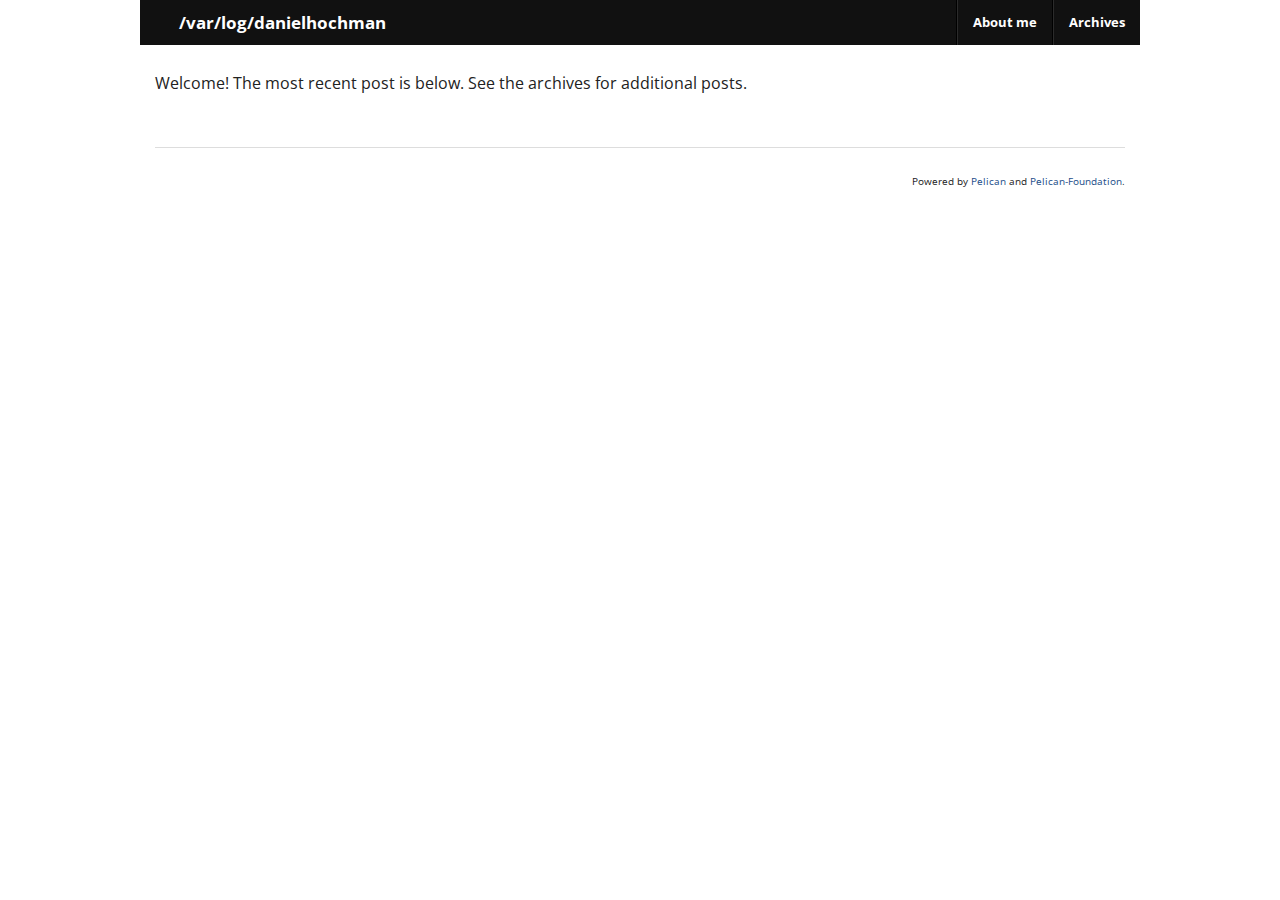
==== index.html @ ddc9b099 "Update site at Wed Jun 19 04:03:55 PDT 2013" ====
<!DOCTYPE html>
<!--[if IE 8]><html class="no-js lt-ie9" lang="en" ><![endif]-->
<!--[if gt IE 8]><!--><html class="no-js" lang="en" ><!--<![endif]-->

<head>
    <meta charset="utf-8" />
    <meta name="viewport" content="width=device-width" />
    <title>/var/log/danielhochman</title>
    <link href='http://fonts.googleapis.com/css?family=Open+Sans' rel='stylesheet' type='text/css'>
    <link rel="stylesheet" href="http://danielhochman.github.io/theme/css/foundation.min.css" />
    <link rel="stylesheet" href="http://danielhochman.github.io/theme/css/pelican-foundation.css" />
    <link rel="stylesheet" href="http://danielhochman.github.io/theme/css/pygments.css" type="text/css" />
    <script src="http://danielhochman.github.io/theme/js/vendor/custom.modernizr.js"></script>

        </head>

<body>
    <!-- nav bar -->
    <div class="row">
<nav class="top-bar">
  <ul class="title-area">
    <!-- Title Area -->
    <li class="name">
      <h1><a href="/">/var/log/danielhochman</a></h1>
    </li>
    <!-- Remove the class "menu-icon" to get rid of menu icon. Take out "Menu" to just have icon alone -->
    <li class="toggle-topbar menu-icon"><a href="#"><span>Menu</span></a></li>
  </ul>

  <section class="top-bar-section">
    <!-- Right Nav Section -->
    <ul class="right">
		                    		    <li class="divider"></li>
                        <li><a href="http://danielhochman.github.io/pages/about.html">About me</a></li>
                                                    		<li class="divider"></li>
                    <li><a href="/archives.html">Archives</a></li>
                    </ul>
  </section>
</nav>
    </div>

    <div class="row">
        <!-- main content -->
        <div class="large-12 columns">
            Welcome! The most recent post is below. See the archives for additional posts.<br><br>
    
        <p class="paginator">
                    </p>
        </div>

    </div>

    <!-- footer -->
    <footer class="row">
                    <div class="large-12 columns">
                <hr />
                <div class="row">
                    <div class="large-6 columns">
                    
                    
                    
                    
                    
                                        </div>
                    <div class="large-6 columns">
                        <p class="right"><small>Powered by <a href="http://getpelican.com/">Pelican</a> and <a href="https://github.com/kfr2/pelican-foundation">Pelican-Foundation</a>.</small></p>
                    </div>
                </div>
            </div>
            </footer>

    <script>
        document.write('<script src=' +
        ('__proto__' in {} ? 'http://danielhochman.github.io/theme/js/vendor/zepto' : 'http://danielhochman.github.io/theme/js/vendor/jquery') +
        '.js><\/script>')
    </script>
    <script src="http://danielhochman.github.io/theme/js/foundation.min.js"></script>
  <!--
  <script src="js/foundation/foundation.js"></script>
  
  <script src="js/foundation/foundation.alerts.js"></script>
  
  <script src="js/foundation/foundation.clearing.js"></script>
  
  <script src="js/foundation/foundation.cookie.js"></script>
  
  <script src="js/foundation/foundation.dropdown.js"></script>
  
  <script src="js/foundation/foundation.forms.js"></script>
  
  <script src="js/foundation/foundation.joyride.js"></script>
  
  <script src="js/foundation/foundation.magellan.js"></script>
  
  <script src="js/foundation/foundation.orbit.js"></script>
  
  <script src="js/foundation/foundation.placeholder.js"></script>
  
  <script src="js/foundation/foundation.reveal.js"></script>
  
  <script src="js/foundation/foundation.section.js"></script>
  
  <script src="js/foundation/foundation.tooltips.js"></script>
  
  <script src="js/foundation/foundation.topbar.js"></script>
  
  -->
  
    <script>
        $(document).foundation();
    </script>
    </body>
</html>
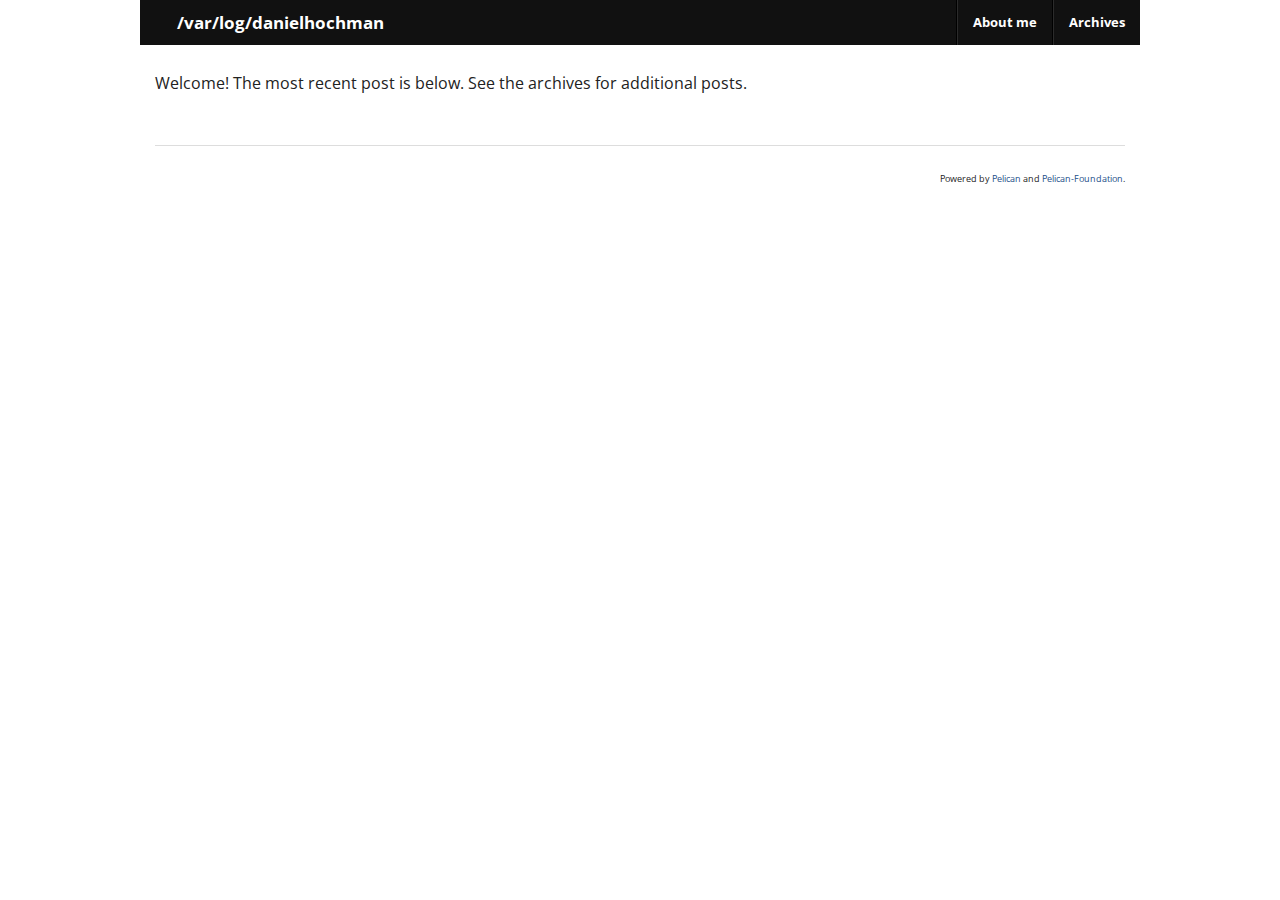
==== commit 2e6a4b5c: "Update site at Wed Jun 19 14:40:43 PDT 2013" ====
--- a/index.html
+++ b/index.html
@@ -9,7 +9,7 @@
     <link href='http://fonts.googleapis.com/css?family=Open+Sans' rel='stylesheet' type='text/css'>
     <link rel="stylesheet" href="http://danielhochman.github.io/theme/css/foundation.min.css" />
     <link rel="stylesheet" href="http://danielhochman.github.io/theme/css/pelican-foundation.css" />
-    <link rel="stylesheet" href="http://danielhochman.github.io/theme/css/pygments.css" type="text/css" />
+    <link rel="stylesheet" href="http://danielhochman.github.io/theme/css/syntax-github.css" type="text/css" />
     <script src="http://danielhochman.github.io/theme/js/vendor/custom.modernizr.js"></script>
 
         </head>
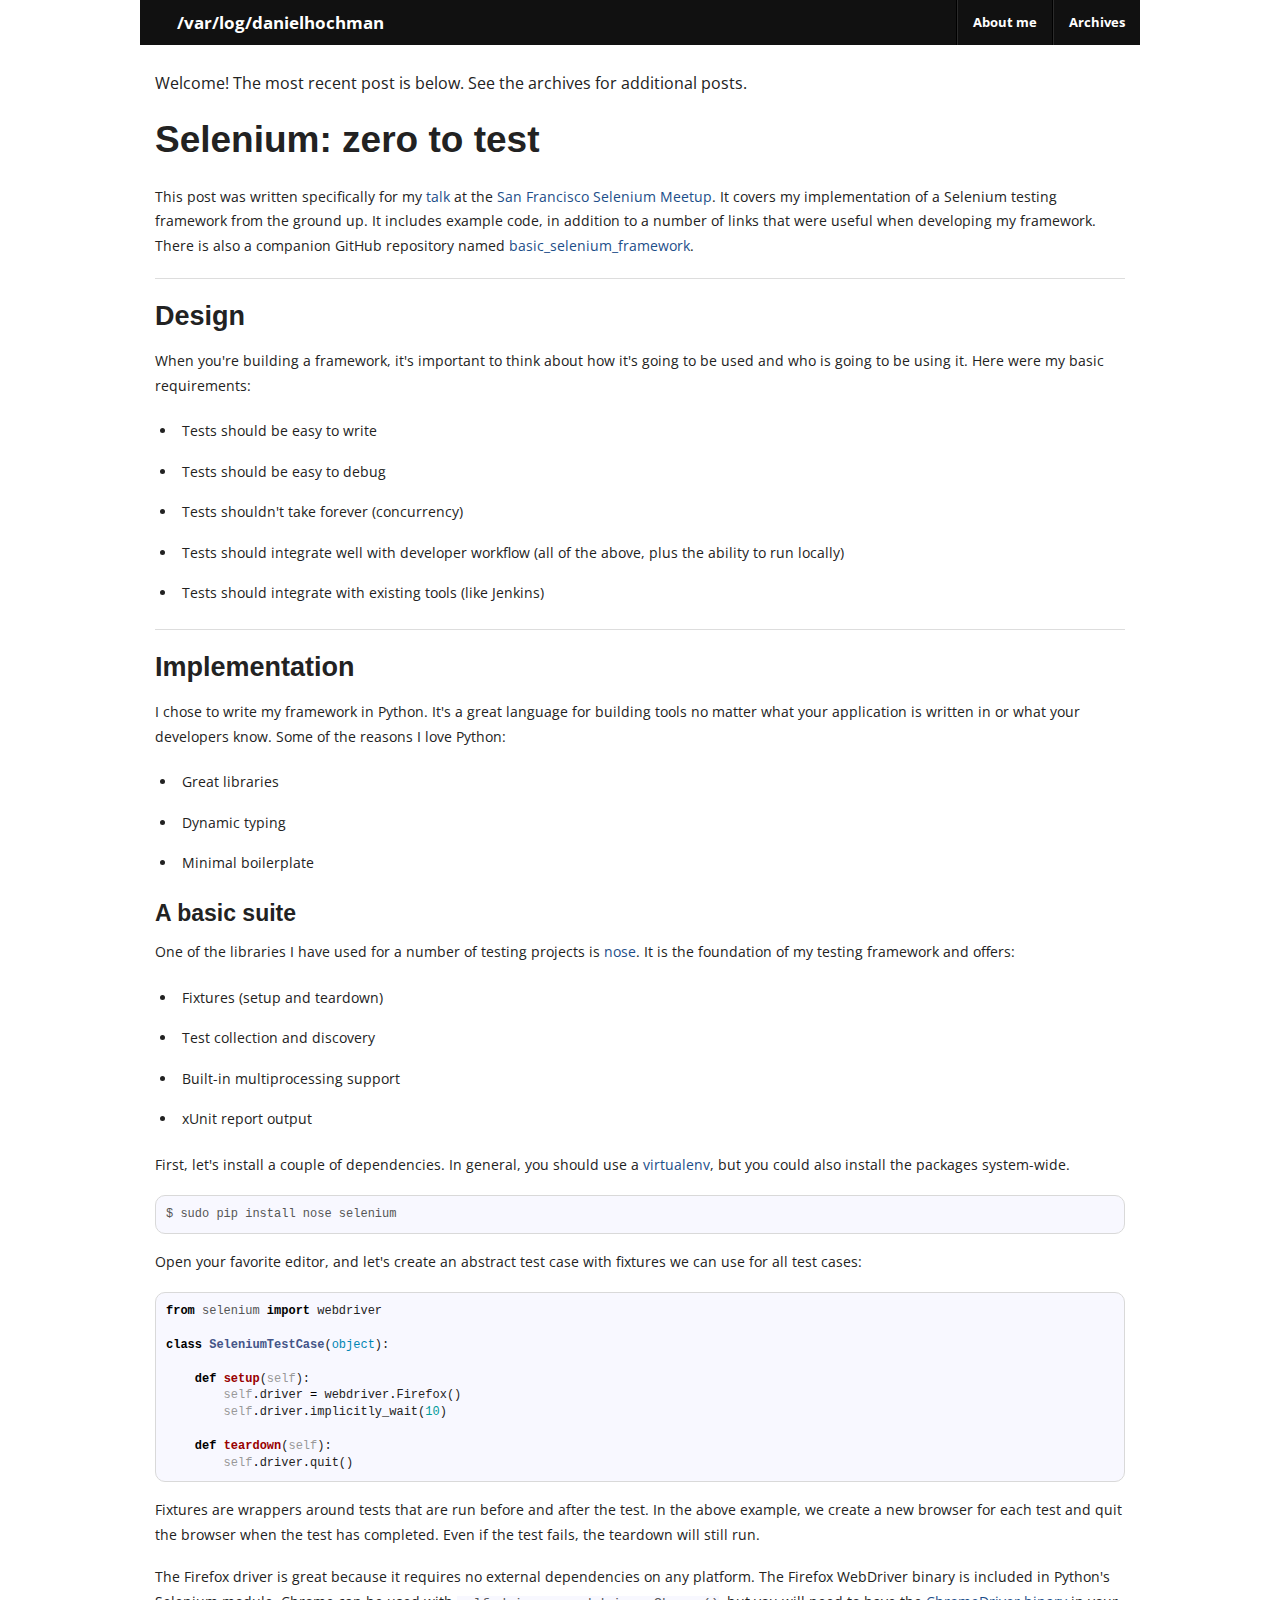
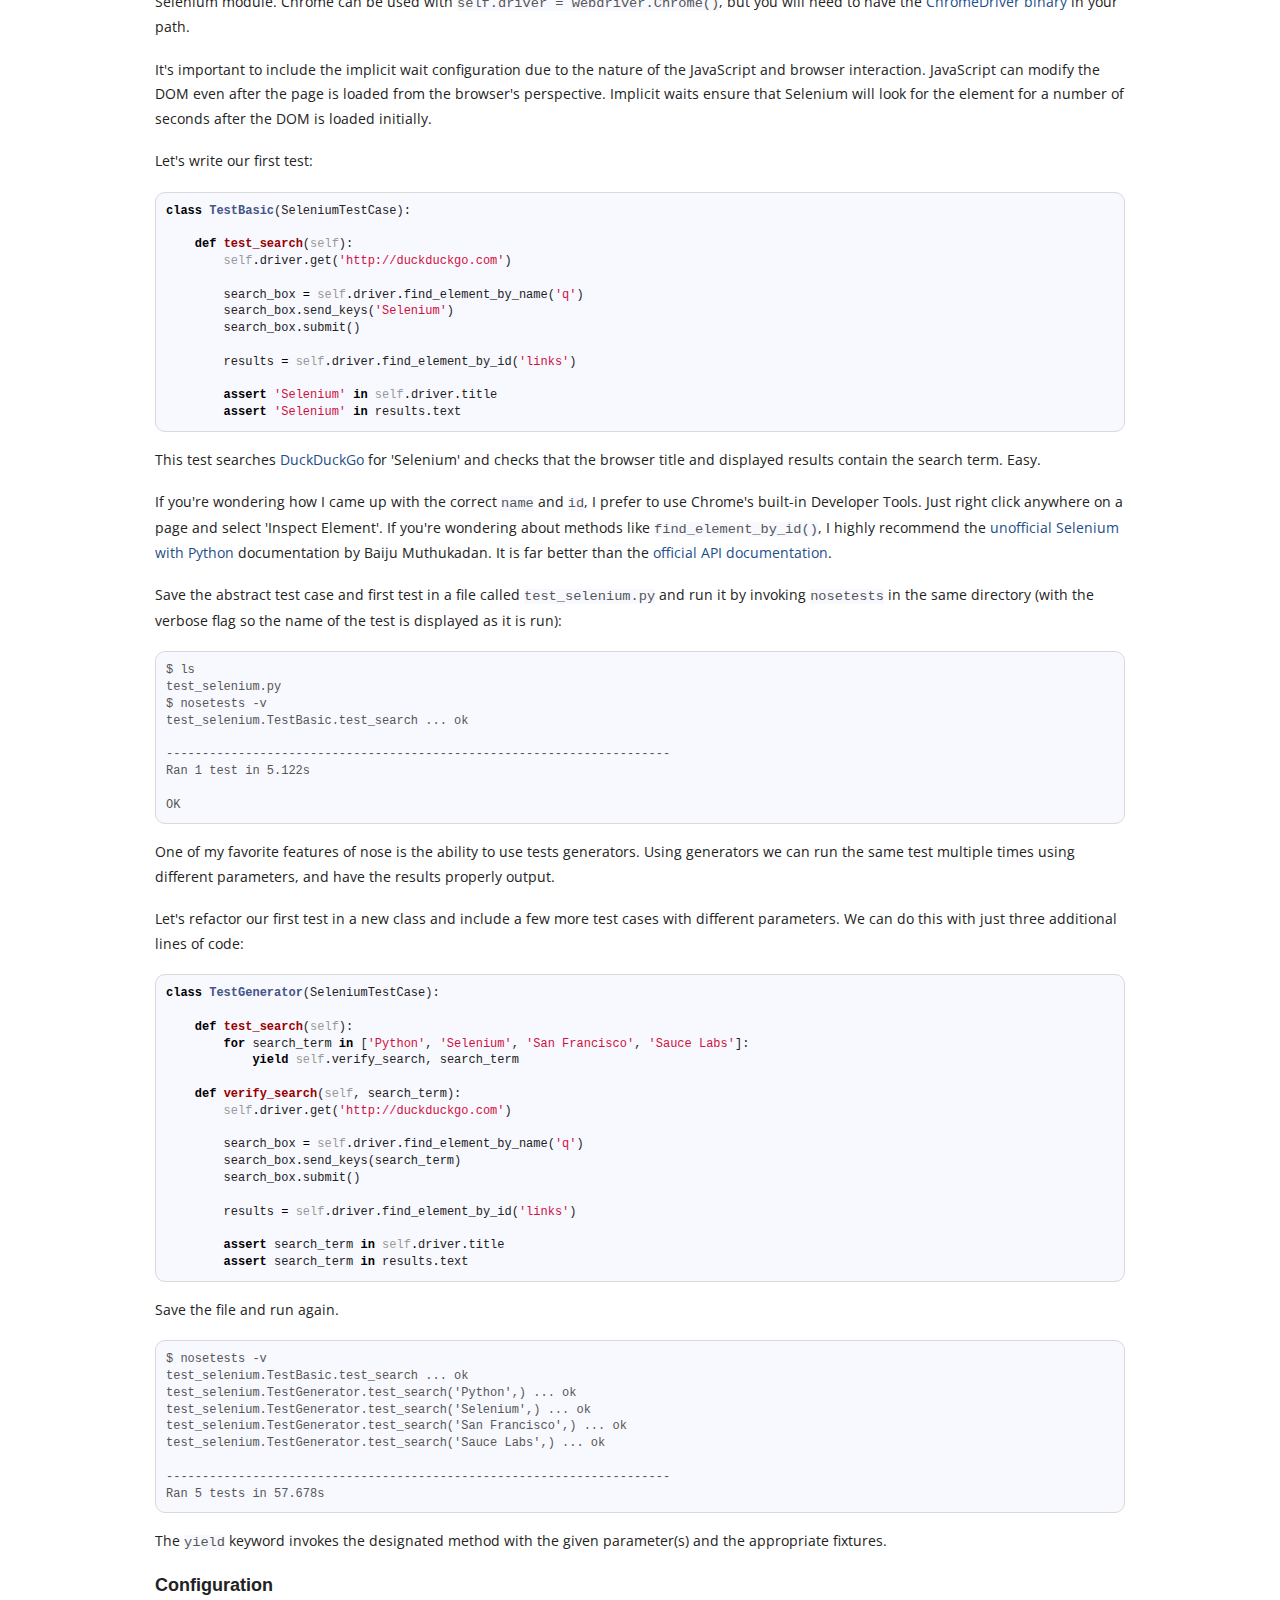
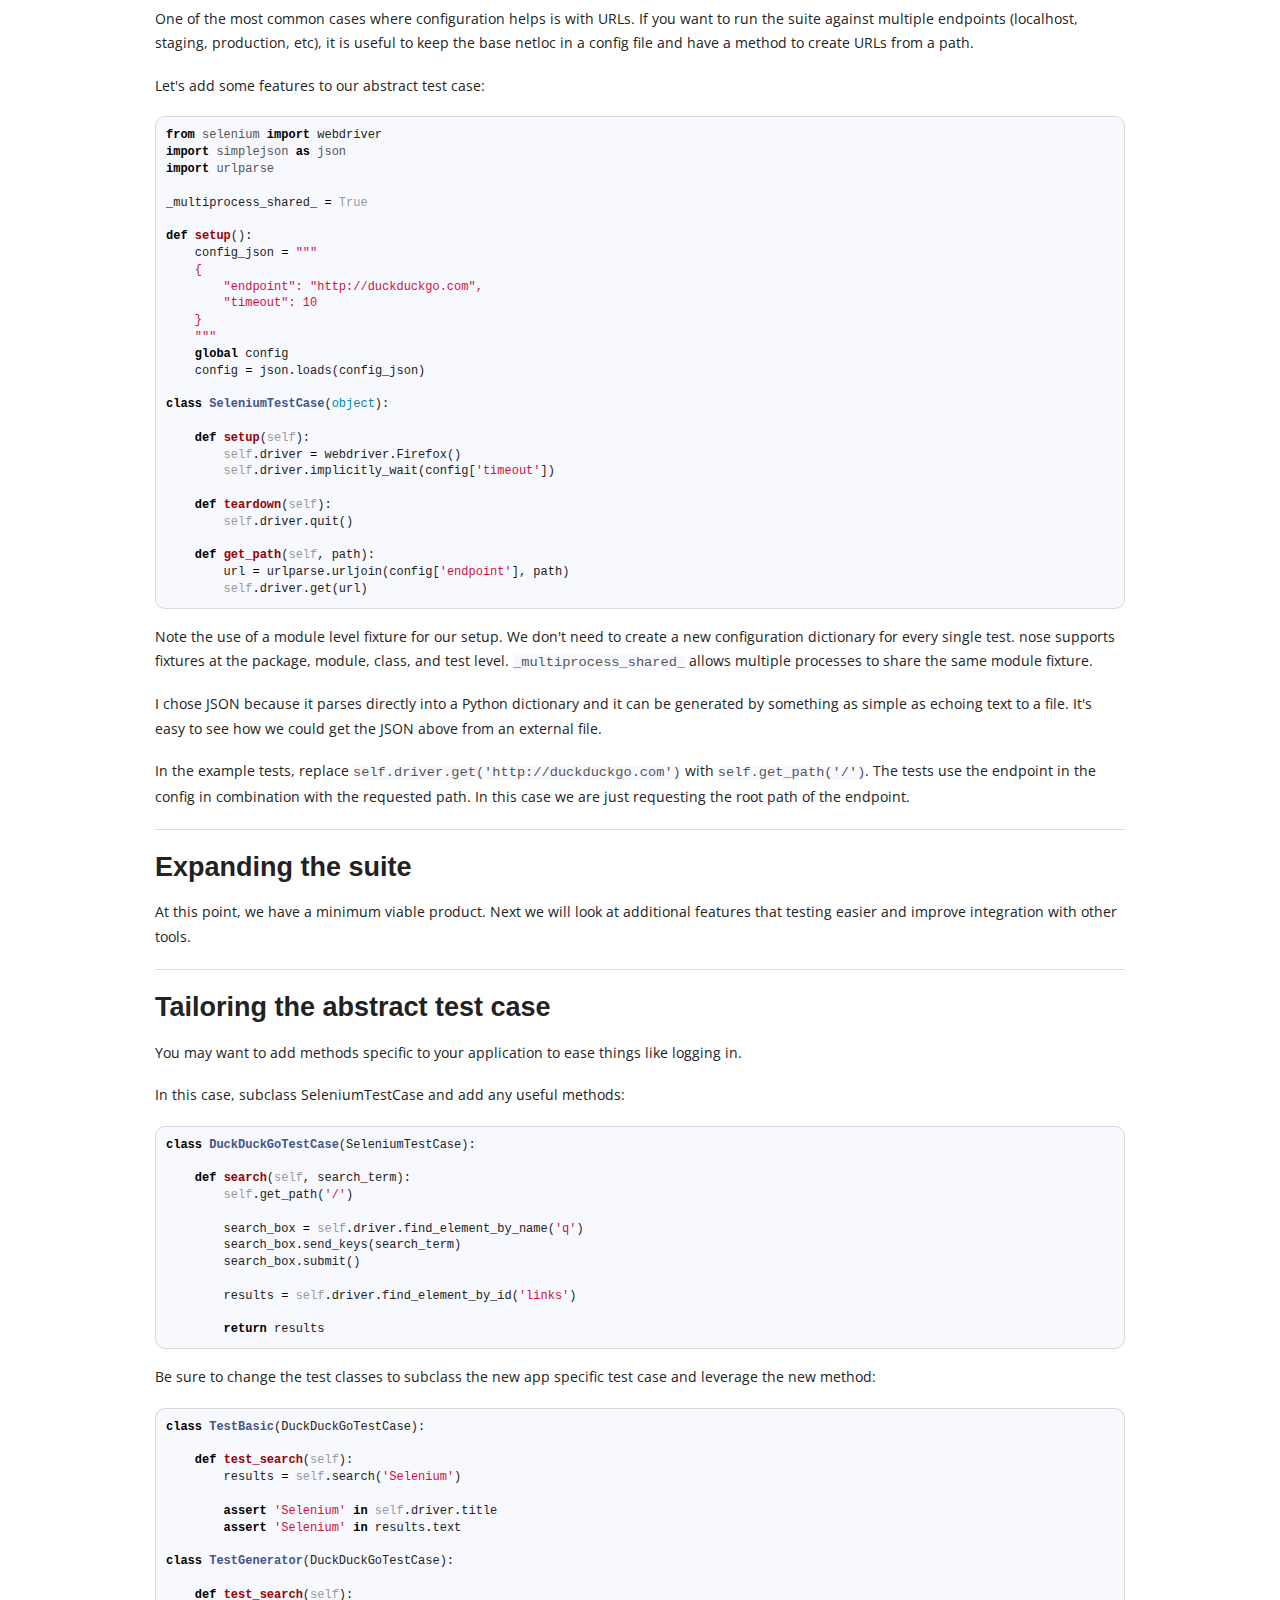
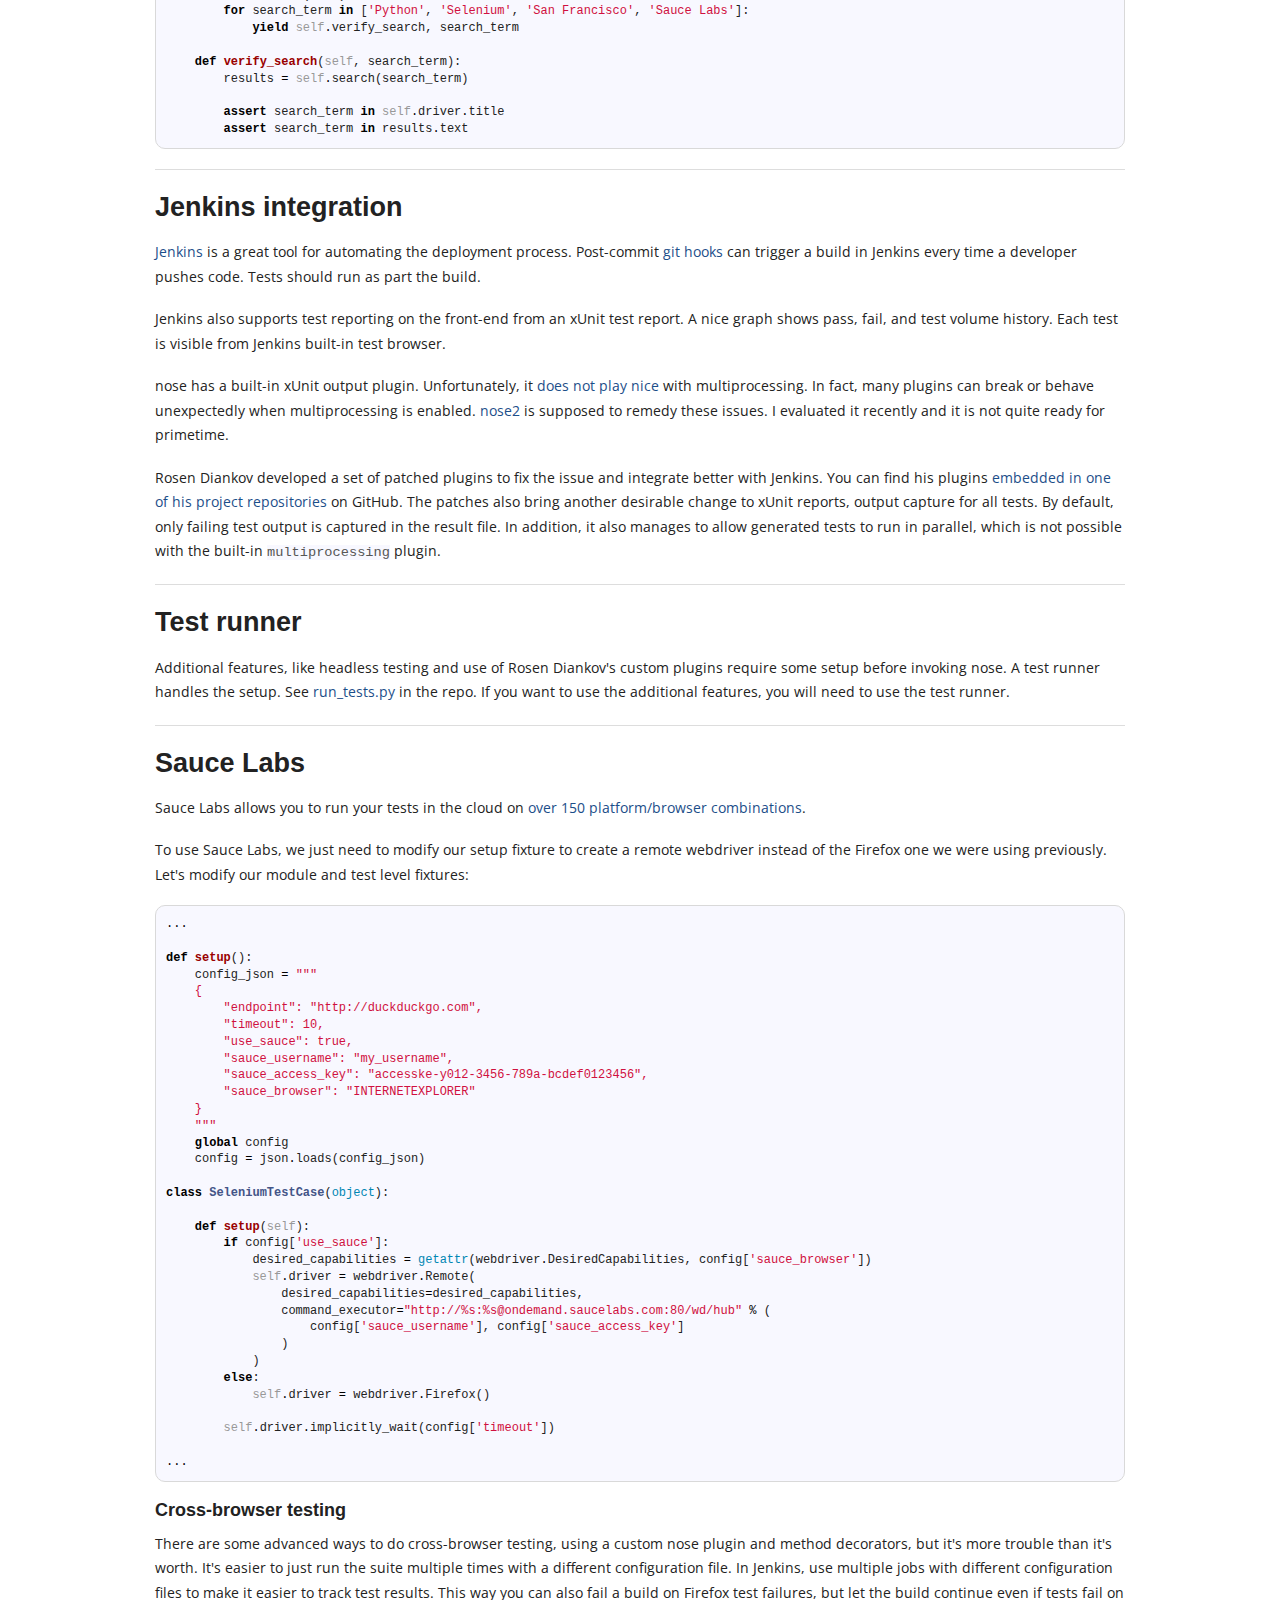
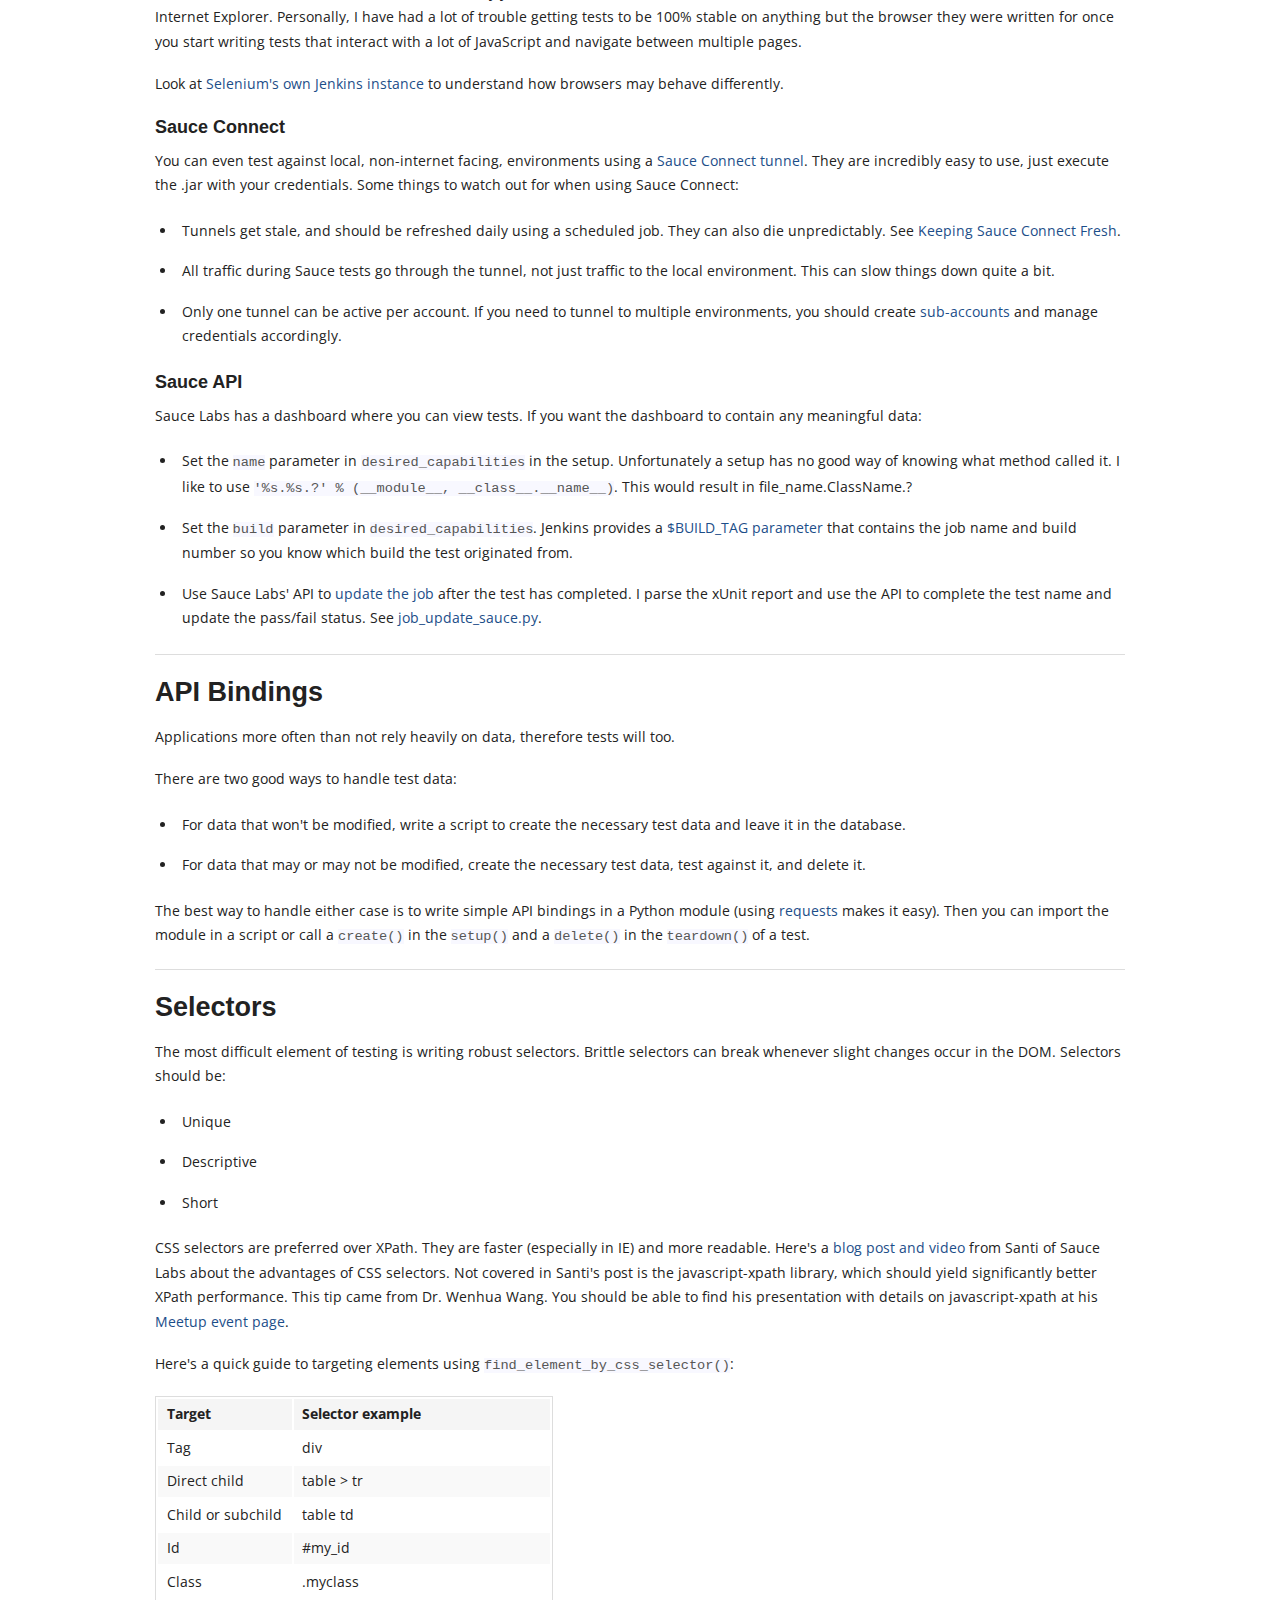
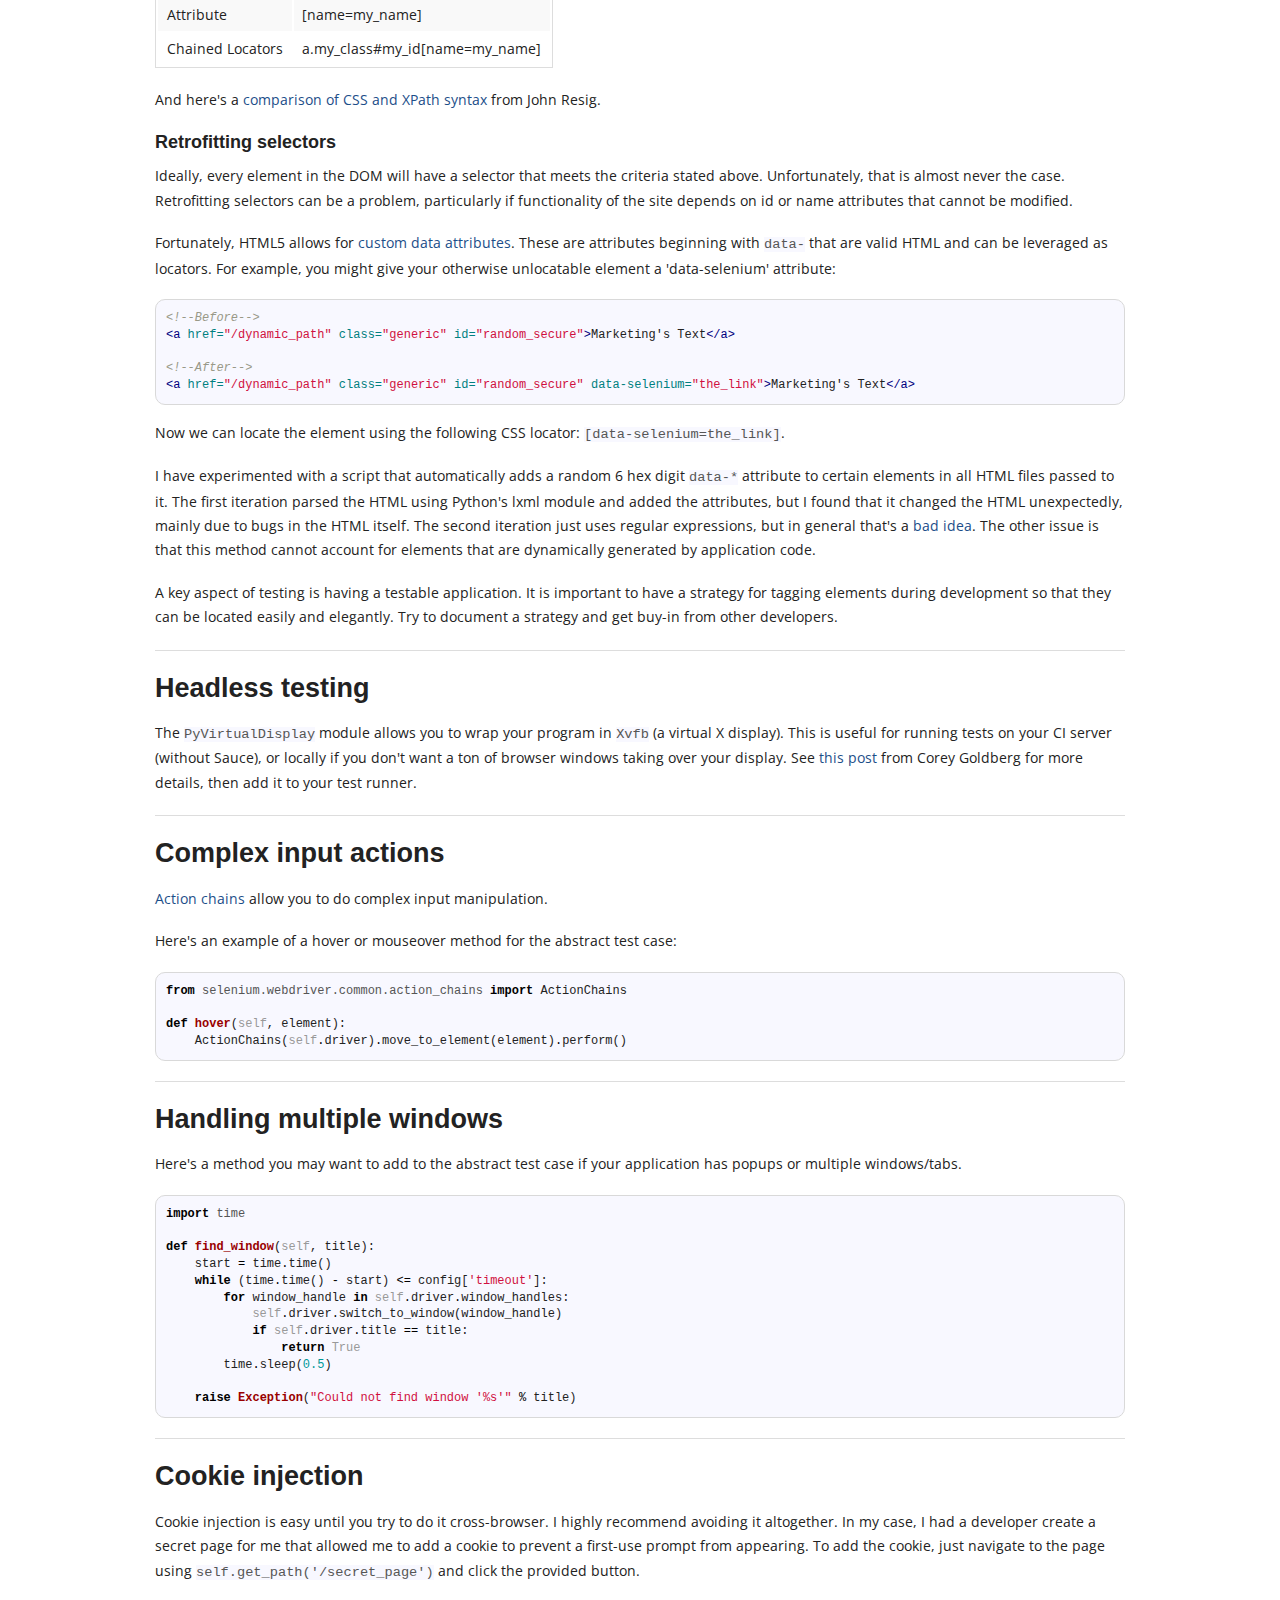
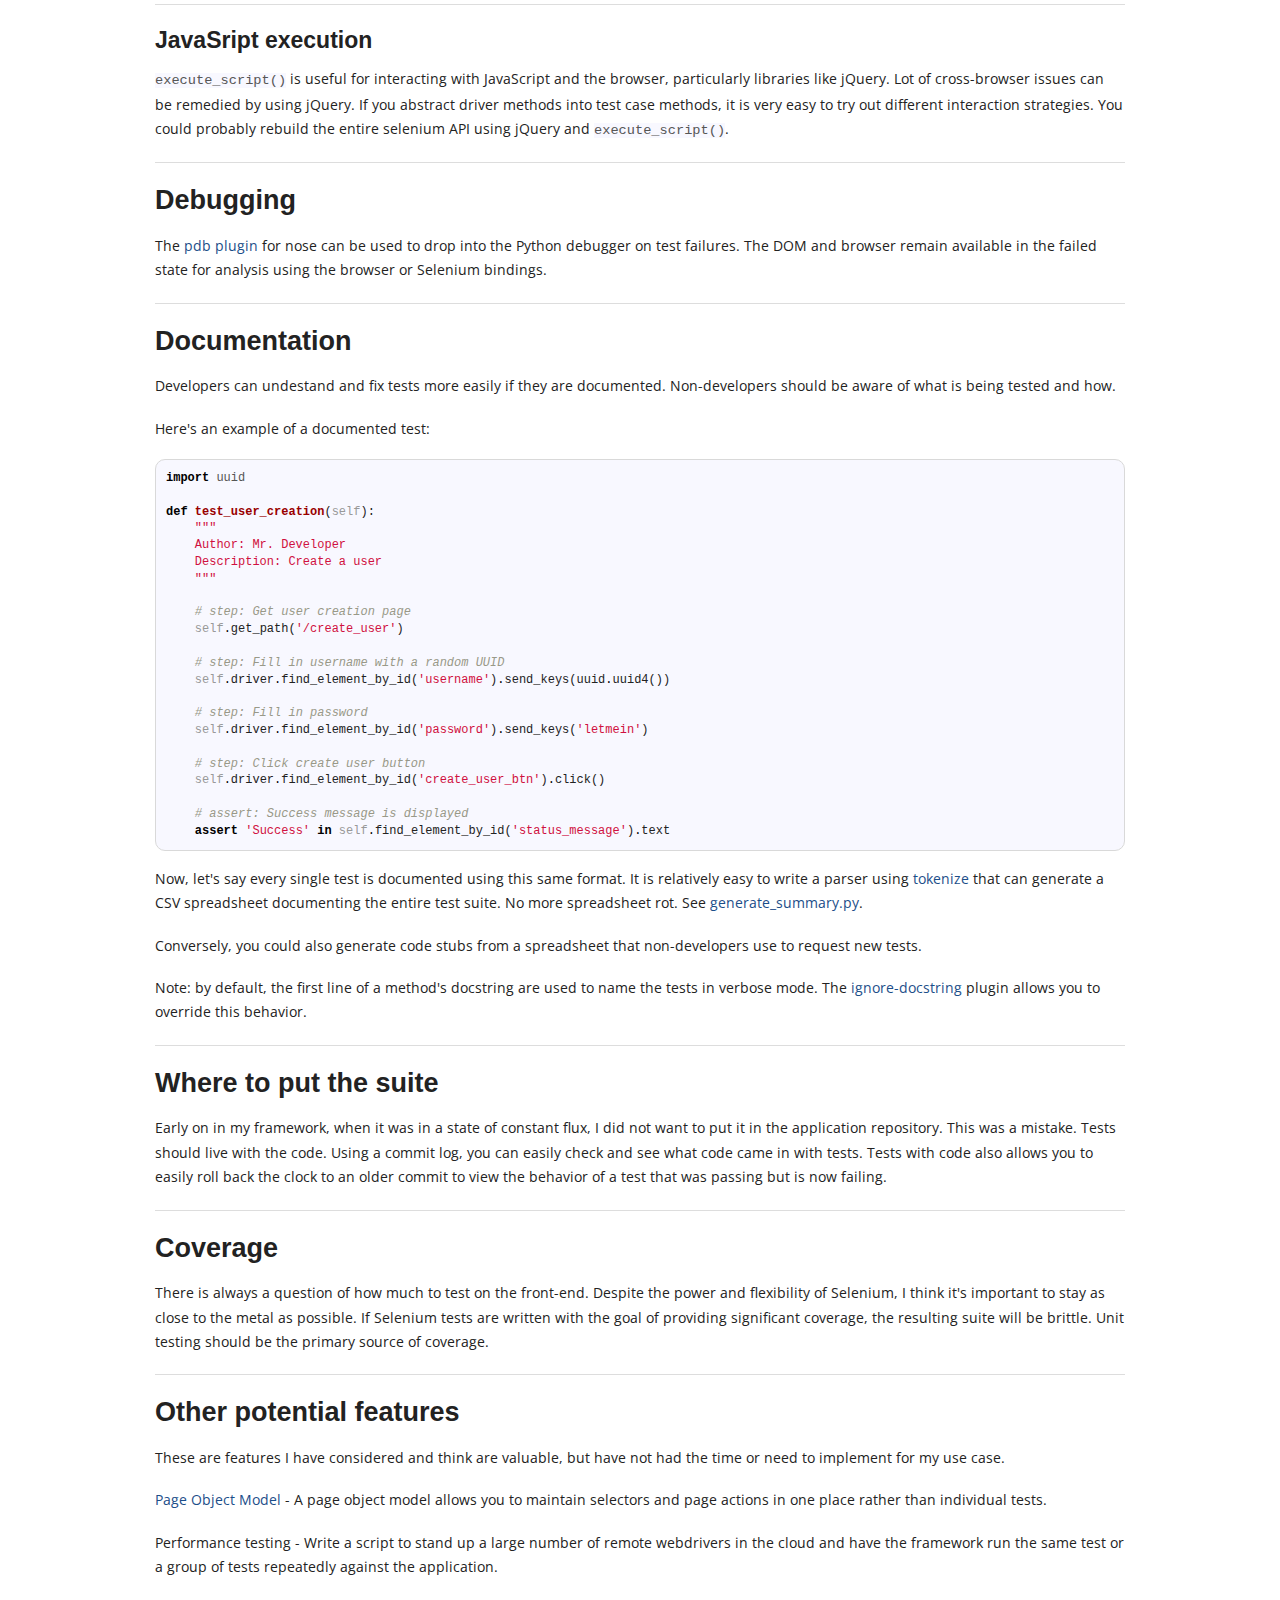
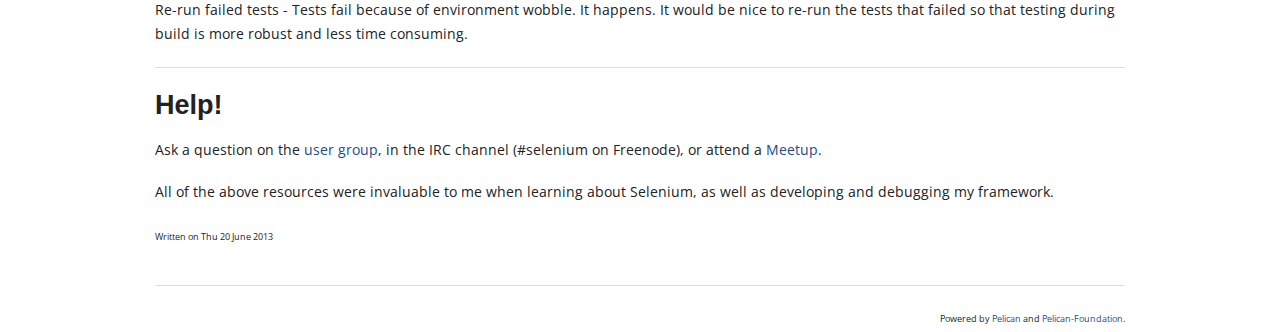
==== commit 752b6a50: "Update site at Thu Jun 20 14:19:49 PDT 2013" ====
--- a/index.html
+++ b/index.html
@@ -43,6 +43,562 @@
         <!-- main content -->
         <div class="large-12 columns">
             Welcome! The most recent post is below. See the archives for additional posts.<br><br>
+            <article>
+            <h2 class="title">Selenium: zero to test <small><a href="http://danielhochman.github.io/selenium-zero-to-test" rel="bookmark" title="Permalink to Selenium: zero to test">&para;</small></a>
+            </h2>
+            <div class="entry-content"><p>This post was written specifically for my
+<a href="http://www.meetup.com/seleniumsanfrancisco/events/122248712/">talk</a> at the
+<a href="http://www.meetup.com/seleniumsanfrancisco/">San Francisco Selenium Meetup</a>.
+It covers my implementation of a Selenium testing framework from the ground up. It includes example code,
+in addition to a number of links that were useful when developing my framework. There is also a companion
+GitHub repository named <a href="https://github.com/danielhochman/basic_selenium_framework">basic_selenium_framework</a>. </p>
+<hr />
+<h3>Design</h3>
+<p>When you're building a framework, it's important to think about how it's going to be used and who is going to be
+using it. Here were my basic requirements:</p>
+<ul>
+<li>Tests should be easy to write</li>
+<li>Tests should be easy to debug</li>
+<li>Tests shouldn't take forever (concurrency)</li>
+<li>Tests should integrate well with developer workflow (all of the above, plus the ability to run locally)</li>
+<li>Tests should integrate with existing tools (like Jenkins)</li>
+</ul>
+<hr />
+<h3>Implementation</h3>
+<p>I chose to write my framework in Python. It's a great language for building tools no matter what your
+application is written in or what your developers know. Some of the reasons I love Python:</p>
+<ul>
+<li>Great libraries</li>
+<li>Dynamic typing</li>
+<li>Minimal boilerplate</li>
+</ul>
+<h4>A basic suite</h4>
+<p>One of the libraries I have used for a number of testing projects is <a href="https://nose.readthedocs.org/en/latest/">nose</a>.
+It is the foundation of my testing framework and offers:</p>
+<ul>
+<li>Fixtures (setup and teardown)</li>
+<li>Test collection and discovery</li>
+<li>Built-in multiprocessing support</li>
+<li>xUnit report output</li>
+</ul>
+<p>First, let's install a couple of dependencies. In general, you should use a
+<a href="http://blog.fruiapps.com/2012/06/An-introductory-tutorial-to-python-virtualenv-and-virtualenvwrapper">virtualenv</a>,
+but you could also install the packages system-wide.</p>
+<div class="highlight"><pre><span class="go">$ sudo pip install nose selenium</span>
+</pre></div>
+
+
+<p>Open your favorite editor, and let's create an abstract test case with fixtures we can use for all test cases:</p>
+<div class="highlight"><pre><span class="kn">from</span> <span class="nn">selenium</span> <span class="kn">import</span> <span class="n">webdriver</span>
+
+<span class="k">class</span> <span class="nc">SeleniumTestCase</span><span class="p">(</span><span class="nb">object</span><span class="p">):</span>
+
+    <span class="k">def</span> <span class="nf">setup</span><span class="p">(</span><span class="bp">self</span><span class="p">):</span>
+        <span class="bp">self</span><span class="o">.</span><span class="n">driver</span> <span class="o">=</span> <span class="n">webdriver</span><span class="o">.</span><span class="n">Firefox</span><span class="p">()</span>
+        <span class="bp">self</span><span class="o">.</span><span class="n">driver</span><span class="o">.</span><span class="n">implicitly_wait</span><span class="p">(</span><span class="mi">10</span><span class="p">)</span>
+
+    <span class="k">def</span> <span class="nf">teardown</span><span class="p">(</span><span class="bp">self</span><span class="p">):</span>
+        <span class="bp">self</span><span class="o">.</span><span class="n">driver</span><span class="o">.</span><span class="n">quit</span><span class="p">()</span>
+</pre></div>
+
+
+<p>Fixtures are wrappers around tests that are run before and after the test. In the above example, we create a new browser
+for each test and quit the browser when the test has completed. Even if the test fails, the teardown will still run.</p>
+<p>The Firefox driver is great because it requires no external dependencies on any platform.
+The Firefox WebDriver binary is included in Python's Selenium module.
+Chrome can be used with <code>self.driver = webdriver.Chrome()</code>, but you will need to have
+the <a href="https://code.google.com/p/chromedriver/downloads/list">ChromeDriver binary</a> in your path.</p>
+<p>It's important to include the implicit wait configuration due to the nature of the JavaScript and browser interaction.
+JavaScript can modify the DOM even after the page is loaded from the browser's perspective. Implicit waits ensure
+that Selenium will look for the element for a number of seconds after the DOM is loaded initially.</p>
+<p>Let's write our first test:</p>
+<div class="highlight"><pre><span class="k">class</span> <span class="nc">TestBasic</span><span class="p">(</span><span class="n">SeleniumTestCase</span><span class="p">):</span>
+
+    <span class="k">def</span> <span class="nf">test_search</span><span class="p">(</span><span class="bp">self</span><span class="p">):</span>
+        <span class="bp">self</span><span class="o">.</span><span class="n">driver</span><span class="o">.</span><span class="n">get</span><span class="p">(</span><span class="s">&#39;http://duckduckgo.com&#39;</span><span class="p">)</span>
+
+        <span class="n">search_box</span> <span class="o">=</span> <span class="bp">self</span><span class="o">.</span><span class="n">driver</span><span class="o">.</span><span class="n">find_element_by_name</span><span class="p">(</span><span class="s">&#39;q&#39;</span><span class="p">)</span>
+        <span class="n">search_box</span><span class="o">.</span><span class="n">send_keys</span><span class="p">(</span><span class="s">&#39;Selenium&#39;</span><span class="p">)</span>
+        <span class="n">search_box</span><span class="o">.</span><span class="n">submit</span><span class="p">()</span>
+
+        <span class="n">results</span> <span class="o">=</span> <span class="bp">self</span><span class="o">.</span><span class="n">driver</span><span class="o">.</span><span class="n">find_element_by_id</span><span class="p">(</span><span class="s">&#39;links&#39;</span><span class="p">)</span>
+
+        <span class="k">assert</span> <span class="s">&#39;Selenium&#39;</span> <span class="ow">in</span> <span class="bp">self</span><span class="o">.</span><span class="n">driver</span><span class="o">.</span><span class="n">title</span> 
+        <span class="k">assert</span> <span class="s">&#39;Selenium&#39;</span> <span class="ow">in</span> <span class="n">results</span><span class="o">.</span><span class="n">text</span>
+</pre></div>
+
+
+<p>This test searches <a href="http://duckduckgo.com">DuckDuckGo</a> for 'Selenium' and checks that the browser title
+and displayed results contain the search term. Easy.</p>
+<p>If you're wondering how I came up with the correct <code>name</code> and <code>id</code>, I prefer to use Chrome's built-in Developer Tools.
+Just right click anywhere on a page and select 'Inspect Element'. If you're wondering about methods like
+<code>find_element_by_id()</code>, I highly recommend the
+<a href="https://selenium-python.readthedocs.org/en/latest/">unofficial Selenium with Python</a>
+documentation by Baiju Muthukadan. It is far better than the
+<a href="http://selenium.googlecode.com/svn/trunk/docs/api/py/index.html">official API documentation</a>. </p>
+<p>Save the abstract test case and first test in a file called <code>test_selenium.py</code> and run it by invoking <code>nosetests</code> in
+the same directory
+(with the verbose flag so the name of the test is displayed as it is run):</p>
+<div class="highlight"><pre><span class="go">$ ls</span>
+<span class="go">test_selenium.py</span>
+<span class="go">$ nosetests -v</span>
+<span class="go">test_selenium.TestBasic.test_search ... ok</span>
+
+<span class="go">----------------------------------------------------------------------</span>
+<span class="go">Ran 1 test in 5.122s</span>
+
+<span class="go">OK</span>
+</pre></div>
+
+
+<p>One of my favorite features of nose is the ability to use tests generators. Using generators we can run the
+same test multiple times using different parameters, and have the results properly output.</p>
+<p>Let's refactor our first test in a new class and include a few more test cases with different parameters.
+We can do this with just three additional lines of code:</p>
+<div class="highlight"><pre><span class="k">class</span> <span class="nc">TestGenerator</span><span class="p">(</span><span class="n">SeleniumTestCase</span><span class="p">):</span>
+
+    <span class="k">def</span> <span class="nf">test_search</span><span class="p">(</span><span class="bp">self</span><span class="p">):</span>
+        <span class="k">for</span> <span class="n">search_term</span> <span class="ow">in</span> <span class="p">[</span><span class="s">&#39;Python&#39;</span><span class="p">,</span> <span class="s">&#39;Selenium&#39;</span><span class="p">,</span> <span class="s">&#39;San Francisco&#39;</span><span class="p">,</span> <span class="s">&#39;Sauce Labs&#39;</span><span class="p">]:</span>
+            <span class="k">yield</span> <span class="bp">self</span><span class="o">.</span><span class="n">verify_search</span><span class="p">,</span> <span class="n">search_term</span>
+
+    <span class="k">def</span> <span class="nf">verify_search</span><span class="p">(</span><span class="bp">self</span><span class="p">,</span> <span class="n">search_term</span><span class="p">):</span>
+        <span class="bp">self</span><span class="o">.</span><span class="n">driver</span><span class="o">.</span><span class="n">get</span><span class="p">(</span><span class="s">&#39;http://duckduckgo.com&#39;</span><span class="p">)</span>
+
+        <span class="n">search_box</span> <span class="o">=</span> <span class="bp">self</span><span class="o">.</span><span class="n">driver</span><span class="o">.</span><span class="n">find_element_by_name</span><span class="p">(</span><span class="s">&#39;q&#39;</span><span class="p">)</span>
+        <span class="n">search_box</span><span class="o">.</span><span class="n">send_keys</span><span class="p">(</span><span class="n">search_term</span><span class="p">)</span>
+        <span class="n">search_box</span><span class="o">.</span><span class="n">submit</span><span class="p">()</span>
+
+        <span class="n">results</span> <span class="o">=</span> <span class="bp">self</span><span class="o">.</span><span class="n">driver</span><span class="o">.</span><span class="n">find_element_by_id</span><span class="p">(</span><span class="s">&#39;links&#39;</span><span class="p">)</span>
+
+        <span class="k">assert</span> <span class="n">search_term</span> <span class="ow">in</span> <span class="bp">self</span><span class="o">.</span><span class="n">driver</span><span class="o">.</span><span class="n">title</span> 
+        <span class="k">assert</span> <span class="n">search_term</span> <span class="ow">in</span> <span class="n">results</span><span class="o">.</span><span class="n">text</span>
+</pre></div>
+
+
+<p>Save the file and run again.</p>
+<div class="highlight"><pre><span class="go">$ nosetests -v</span>
+<span class="go">test_selenium.TestBasic.test_search ... ok</span>
+<span class="go">test_selenium.TestGenerator.test_search(&#39;Python&#39;,) ... ok</span>
+<span class="go">test_selenium.TestGenerator.test_search(&#39;Selenium&#39;,) ... ok</span>
+<span class="go">test_selenium.TestGenerator.test_search(&#39;San Francisco&#39;,) ... ok</span>
+<span class="go">test_selenium.TestGenerator.test_search(&#39;Sauce Labs&#39;,) ... ok</span>
+
+<span class="go">----------------------------------------------------------------------</span>
+<span class="go">Ran 5 tests in 57.678s</span>
+</pre></div>
+
+
+<p>The <code>yield</code> keyword invokes the designated method with the given parameter(s) and the appropriate fixtures.</p>
+<h5>Configuration</h5>
+<p>One of the most common cases where configuration helps is with URLs. If you want to run the suite against
+multiple endpoints (localhost, staging, production, etc), it is useful to keep the base netloc in a config
+file and have a method to create URLs from a path.</p>
+<p>Let's add some features to our abstract test case:</p>
+<div class="highlight"><pre><span class="kn">from</span> <span class="nn">selenium</span> <span class="kn">import</span> <span class="n">webdriver</span>
+<span class="kn">import</span> <span class="nn">simplejson</span> <span class="kn">as</span> <span class="nn">json</span>
+<span class="kn">import</span> <span class="nn">urlparse</span>
+
+<span class="n">_multiprocess_shared_</span> <span class="o">=</span> <span class="bp">True</span>
+
+<span class="k">def</span> <span class="nf">setup</span><span class="p">():</span>
+    <span class="n">config_json</span> <span class="o">=</span> <span class="s">&quot;&quot;&quot;</span>
+<span class="s">    {</span>
+<span class="s">        &quot;endpoint&quot;: &quot;http://duckduckgo.com&quot;,</span>
+<span class="s">        &quot;timeout&quot;: 10</span>
+<span class="s">    }</span>
+<span class="s">    &quot;&quot;&quot;</span>
+    <span class="k">global</span> <span class="n">config</span>
+    <span class="n">config</span> <span class="o">=</span> <span class="n">json</span><span class="o">.</span><span class="n">loads</span><span class="p">(</span><span class="n">config_json</span><span class="p">)</span>
+
+<span class="k">class</span> <span class="nc">SeleniumTestCase</span><span class="p">(</span><span class="nb">object</span><span class="p">):</span>
+
+    <span class="k">def</span> <span class="nf">setup</span><span class="p">(</span><span class="bp">self</span><span class="p">):</span>
+        <span class="bp">self</span><span class="o">.</span><span class="n">driver</span> <span class="o">=</span> <span class="n">webdriver</span><span class="o">.</span><span class="n">Firefox</span><span class="p">()</span>
+        <span class="bp">self</span><span class="o">.</span><span class="n">driver</span><span class="o">.</span><span class="n">implicitly_wait</span><span class="p">(</span><span class="n">config</span><span class="p">[</span><span class="s">&#39;timeout&#39;</span><span class="p">])</span>
+
+    <span class="k">def</span> <span class="nf">teardown</span><span class="p">(</span><span class="bp">self</span><span class="p">):</span>
+        <span class="bp">self</span><span class="o">.</span><span class="n">driver</span><span class="o">.</span><span class="n">quit</span><span class="p">()</span>
+
+    <span class="k">def</span> <span class="nf">get_path</span><span class="p">(</span><span class="bp">self</span><span class="p">,</span> <span class="n">path</span><span class="p">):</span>
+        <span class="n">url</span> <span class="o">=</span> <span class="n">urlparse</span><span class="o">.</span><span class="n">urljoin</span><span class="p">(</span><span class="n">config</span><span class="p">[</span><span class="s">&#39;endpoint&#39;</span><span class="p">],</span> <span class="n">path</span><span class="p">)</span>
+        <span class="bp">self</span><span class="o">.</span><span class="n">driver</span><span class="o">.</span><span class="n">get</span><span class="p">(</span><span class="n">url</span><span class="p">)</span>
+</pre></div>
+
+
+<p>Note the use of a module level fixture for our setup. We don't need to create a new configuration dictionary
+for every single test. nose supports fixtures at the package, module, class, and test level.
+<code>_multiprocess_shared_</code> allows multiple processes to share the same module fixture.</p>
+<p>I chose JSON because it parses directly into a Python dictionary and it can be generated by
+something as simple as echoing text to a file.
+It's easy to see how we could get the JSON above from an external file.</p>
+<p>In the example tests, replace <code>self.driver.get('http://duckduckgo.com')</code> with <code>self.get_path('/')</code>. The tests use the
+endpoint in the config in combination with the requested path. In this case we are just requesting the root path of the
+endpoint.</p>
+<hr />
+<h3>Expanding the suite</h3>
+<p>At this point, we have a minimum viable product.
+Next we will look at additional features that testing easier and improve integration with other tools.</p>
+<hr />
+<h3>Tailoring the abstract test case</h3>
+<p>You may want to add methods specific to your application to ease things like logging in.</p>
+<p>In this case, subclass SeleniumTestCase and add any useful methods:</p>
+<div class="highlight"><pre><span class="k">class</span> <span class="nc">DuckDuckGoTestCase</span><span class="p">(</span><span class="n">SeleniumTestCase</span><span class="p">):</span>
+
+    <span class="k">def</span> <span class="nf">search</span><span class="p">(</span><span class="bp">self</span><span class="p">,</span> <span class="n">search_term</span><span class="p">):</span>
+        <span class="bp">self</span><span class="o">.</span><span class="n">get_path</span><span class="p">(</span><span class="s">&#39;/&#39;</span><span class="p">)</span>
+
+        <span class="n">search_box</span> <span class="o">=</span> <span class="bp">self</span><span class="o">.</span><span class="n">driver</span><span class="o">.</span><span class="n">find_element_by_name</span><span class="p">(</span><span class="s">&#39;q&#39;</span><span class="p">)</span>
+        <span class="n">search_box</span><span class="o">.</span><span class="n">send_keys</span><span class="p">(</span><span class="n">search_term</span><span class="p">)</span>
+        <span class="n">search_box</span><span class="o">.</span><span class="n">submit</span><span class="p">()</span>
+
+        <span class="n">results</span> <span class="o">=</span> <span class="bp">self</span><span class="o">.</span><span class="n">driver</span><span class="o">.</span><span class="n">find_element_by_id</span><span class="p">(</span><span class="s">&#39;links&#39;</span><span class="p">)</span>
+
+        <span class="k">return</span> <span class="n">results</span>
+</pre></div>
+
+
+<p>Be sure to change the test classes to subclass the new app specific test case and leverage the new method:</p>
+<div class="highlight"><pre><span class="k">class</span> <span class="nc">TestBasic</span><span class="p">(</span><span class="n">DuckDuckGoTestCase</span><span class="p">):</span>
+
+    <span class="k">def</span> <span class="nf">test_search</span><span class="p">(</span><span class="bp">self</span><span class="p">):</span>
+        <span class="n">results</span> <span class="o">=</span> <span class="bp">self</span><span class="o">.</span><span class="n">search</span><span class="p">(</span><span class="s">&#39;Selenium&#39;</span><span class="p">)</span>
+
+        <span class="k">assert</span> <span class="s">&#39;Selenium&#39;</span> <span class="ow">in</span> <span class="bp">self</span><span class="o">.</span><span class="n">driver</span><span class="o">.</span><span class="n">title</span> 
+        <span class="k">assert</span> <span class="s">&#39;Selenium&#39;</span> <span class="ow">in</span> <span class="n">results</span><span class="o">.</span><span class="n">text</span>
+
+<span class="k">class</span> <span class="nc">TestGenerator</span><span class="p">(</span><span class="n">DuckDuckGoTestCase</span><span class="p">):</span>
+
+    <span class="k">def</span> <span class="nf">test_search</span><span class="p">(</span><span class="bp">self</span><span class="p">):</span>
+        <span class="k">for</span> <span class="n">search_term</span> <span class="ow">in</span> <span class="p">[</span><span class="s">&#39;Python&#39;</span><span class="p">,</span> <span class="s">&#39;Selenium&#39;</span><span class="p">,</span> <span class="s">&#39;San Francisco&#39;</span><span class="p">,</span> <span class="s">&#39;Sauce Labs&#39;</span><span class="p">]:</span>
+            <span class="k">yield</span> <span class="bp">self</span><span class="o">.</span><span class="n">verify_search</span><span class="p">,</span> <span class="n">search_term</span>
+
+    <span class="k">def</span> <span class="nf">verify_search</span><span class="p">(</span><span class="bp">self</span><span class="p">,</span> <span class="n">search_term</span><span class="p">):</span>
+        <span class="n">results</span> <span class="o">=</span> <span class="bp">self</span><span class="o">.</span><span class="n">search</span><span class="p">(</span><span class="n">search_term</span><span class="p">)</span>
+
+        <span class="k">assert</span> <span class="n">search_term</span> <span class="ow">in</span> <span class="bp">self</span><span class="o">.</span><span class="n">driver</span><span class="o">.</span><span class="n">title</span>
+        <span class="k">assert</span> <span class="n">search_term</span> <span class="ow">in</span> <span class="n">results</span><span class="o">.</span><span class="n">text</span>
+</pre></div>
+
+
+<hr />
+<h3>Jenkins integration</h3>
+<p><a href="http://jenkins-ci.org/">Jenkins</a> is a great tool for automating the deployment process.
+Post-commit <a href="http://git-scm.com/book/ch7-3.html">git hooks</a> can trigger a build in Jenkins
+every time a developer pushes code. Tests should run as part the build.</p>
+<p>Jenkins also supports test reporting on the front-end from an xUnit test report. A nice graph shows pass, fail,
+and test volume history. Each test is visible from Jenkins built-in test browser.</p>
+<p>nose has a built-in xUnit output plugin.
+Unfortunately, it <a href="https://github.com/nose-devs/nose/issues/2">does not play nice</a>
+with multiprocessing. In fact, many plugins can break or behave unexpectedly when multiprocessing is enabled.
+<a href="https://github.com/nose-devs/nose2">nose2</a> is supposed to remedy these issues. I evaluated it recently and it is not
+quite ready for primetime.</p>
+<p>Rosen Diankov developed a set of patched plugins to fix the issue and integrate better with Jenkins.
+You can find his plugins
+<a href="https://github.com/rdiankov/openrave/tree/master/test/noseplugins">embedded in one of his project repositories</a>
+on GitHub. The patches also bring another desirable change to xUnit reports, output capture for all tests. By default,
+only failing test output is captured in the result file. In addition, it also manages to allow generated tests to run
+in parallel, which is not possible with the built-in <code>multiprocessing</code> plugin.</p>
+<hr />
+<h3>Test runner</h3>
+<p>Additional features, like headless testing and use of Rosen Diankov's custom plugins require
+some setup before invoking nose. A test runner handles the setup. See
+<a href="https://github.com/danielhochman/basic_selenium_framework/blob/master/basic_selenium_framework/run_tests.py">run_tests.py</a>
+in the repo. If you want to use the additional features, you will need to use the test runner.</p>
+<hr />
+<h3>Sauce Labs</h3>
+<p>Sauce Labs allows you to run your tests in the cloud on
+<a href="https://saucelabs.com/docs/platforms">over 150 platform/browser combinations</a>.</p>
+<p>To use Sauce Labs, we just need to modify our setup fixture to create a remote webdriver instead of the Firefox
+one we were using previously. Let's modify our module and test level fixtures:</p>
+<div class="highlight"><pre><span class="o">...</span>
+
+<span class="k">def</span> <span class="nf">setup</span><span class="p">():</span>
+    <span class="n">config_json</span> <span class="o">=</span> <span class="s">&quot;&quot;&quot;</span>
+<span class="s">    {</span>
+<span class="s">        &quot;endpoint&quot;: &quot;http://duckduckgo.com&quot;,</span>
+<span class="s">        &quot;timeout&quot;: 10,</span>
+<span class="s">        &quot;use_sauce&quot;: true,</span>
+<span class="s">        &quot;sauce_username&quot;: &quot;my_username&quot;,</span>
+<span class="s">        &quot;sauce_access_key&quot;: &quot;accesske-y012-3456-789a-bcdef0123456&quot;,</span>
+<span class="s">        &quot;sauce_browser&quot;: &quot;INTERNETEXPLORER&quot;</span>
+<span class="s">    }</span>
+<span class="s">    &quot;&quot;&quot;</span>
+    <span class="k">global</span> <span class="n">config</span>
+    <span class="n">config</span> <span class="o">=</span> <span class="n">json</span><span class="o">.</span><span class="n">loads</span><span class="p">(</span><span class="n">config_json</span><span class="p">)</span>
+
+<span class="k">class</span> <span class="nc">SeleniumTestCase</span><span class="p">(</span><span class="nb">object</span><span class="p">):</span>
+
+    <span class="k">def</span> <span class="nf">setup</span><span class="p">(</span><span class="bp">self</span><span class="p">):</span>
+        <span class="k">if</span> <span class="n">config</span><span class="p">[</span><span class="s">&#39;use_sauce&#39;</span><span class="p">]:</span>
+            <span class="n">desired_capabilities</span> <span class="o">=</span> <span class="nb">getattr</span><span class="p">(</span><span class="n">webdriver</span><span class="o">.</span><span class="n">DesiredCapabilities</span><span class="p">,</span> <span class="n">config</span><span class="p">[</span><span class="s">&#39;sauce_browser&#39;</span><span class="p">])</span>
+            <span class="bp">self</span><span class="o">.</span><span class="n">driver</span> <span class="o">=</span> <span class="n">webdriver</span><span class="o">.</span><span class="n">Remote</span><span class="p">(</span>
+                <span class="n">desired_capabilities</span><span class="o">=</span><span class="n">desired_capabilities</span><span class="p">,</span>
+                <span class="n">command_executor</span><span class="o">=</span><span class="s">&quot;http://</span><span class="si">%s</span><span class="s">:</span><span class="si">%s</span><span class="s">@ondemand.saucelabs.com:80/wd/hub&quot;</span> <span class="o">%</span> <span class="p">(</span>
+                    <span class="n">config</span><span class="p">[</span><span class="s">&#39;sauce_username&#39;</span><span class="p">],</span> <span class="n">config</span><span class="p">[</span><span class="s">&#39;sauce_access_key&#39;</span><span class="p">]</span>
+                <span class="p">)</span>
+            <span class="p">)</span>
+        <span class="k">else</span><span class="p">:</span>
+            <span class="bp">self</span><span class="o">.</span><span class="n">driver</span> <span class="o">=</span> <span class="n">webdriver</span><span class="o">.</span><span class="n">Firefox</span><span class="p">()</span>
+
+        <span class="bp">self</span><span class="o">.</span><span class="n">driver</span><span class="o">.</span><span class="n">implicitly_wait</span><span class="p">(</span><span class="n">config</span><span class="p">[</span><span class="s">&#39;timeout&#39;</span><span class="p">])</span>
+
+<span class="o">...</span>
+</pre></div>
+
+
+<h5>Cross-browser testing</h5>
+<p>There are some advanced ways to do cross-browser testing, using a custom nose plugin and method decorators, but it's
+more trouble than it's worth. It's easier to just run the suite multiple times with a different configuration file. In
+Jenkins, use multiple jobs with different configuration files to make it easier to track test results. This way you can
+also fail a build on Firefox test failures, but let the build continue even if tests fail on Internet Explorer.
+Personally, I have had a lot of trouble getting tests to be 100% stable on anything but the browser they were written
+for once you start writing tests that interact with a lot of JavaScript and navigate between multiple pages.</p>
+<p>Look at <a href="http://ci.seleniumhq.org:8080/">Selenium's own Jenkins instance</a> to understand how browsers may
+behave differently.</p>
+<h5>Sauce Connect</h5>
+<p>You can even test against local, non-internet facing, environments using a
+<a href="https://saucelabs.com/docs/connect">Sauce Connect tunnel</a>. They are incredibly easy to use, just execute the .jar
+with your credentials. Some things to watch out for when using Sauce Connect:</p>
+<ul>
+<li>Tunnels get stale, and should be refreshed daily using a scheduled job. They can also die unpredictably.
+See <a href="http://support.saucelabs.com/entries/21068387-Keeping-Sauce-Connect-fresh">Keeping Sauce Connect Fresh</a>.</li>
+<li>All traffic during Sauce tests go through the tunnel, not just traffic to the local environment. This can slow
+things down quite a bit.</li>
+<li>Only one tunnel can be active per account. If you need to tunnel to multiple environments,
+you should create <a href="https://saucelabs.com/docs/subaccounts">sub-accounts</a> and manage credentials accordingly.</li>
+</ul>
+<h5>Sauce API</h5>
+<p>Sauce Labs has a dashboard where you can view tests. If you want the dashboard to contain any meaningful data:</p>
+<ul>
+<li>Set the <code>name</code> parameter in <code>desired_capabilities</code> in the setup. Unfortunately a setup has no good way of
+knowing what method called it. I like to use <code>'%s.%s.?' % (__module__, __class__.__name__)</code>.
+This would result in file_name.ClassName.?</li>
+<li>Set the <code>build</code> parameter in <code>desired_capabilities</code>. Jenkins provides a
+<a href="https://wiki.jenkins-ci.org/display/JENKINS/Building+a+software+project#Buildingasoftwareproject-JenkinsSetEnvironmentVariables">$BUILD_TAG parameter</a>
+that contains the job name and build number so you know which build the test originated from.</li>
+<li>Use Sauce Labs' API to <a href="https://saucelabs.com/docs/rest#resources/update">update the job</a>
+after the test has completed. I parse the xUnit report and use the API to complete the test name
+and update the pass/fail status.
+See <a href="https://github.com/danielhochman/basic_selenium_framework/blob/master/basic_selenium_framework/job_update_sauce.py">job_update_sauce.py</a>.</li>
+</ul>
+<hr />
+<h3>API Bindings</h3>
+<p>Applications more often than not rely heavily on data, therefore tests will too.</p>
+<p>There are two good ways to handle test data:</p>
+<ul>
+<li>For data that won't be modified, write a script to create the necessary test data and leave it in the database.</li>
+<li>For data that may or may not be modified, create the necessary test data, test against it, and delete it.</li>
+</ul>
+<p>The best way to handle either case is to write simple API bindings in a Python module
+(using <a href="http://docs.python-requests.org/en/latest/">requests</a> makes it easy).
+Then you can import the module in a script or call a <code>create()</code> in the <code>setup()</code> and a <code>delete()</code> in the <code>teardown()</code>
+of a test.</p>
+<hr />
+<h3>Selectors</h3>
+<p>The most difficult element of testing is writing robust selectors. Brittle selectors can break whenever slight
+changes occur in the DOM. Selectors should be:</p>
+<ul>
+<li>Unique</li>
+<li>Descriptive</li>
+<li>Short</li>
+</ul>
+<p>CSS selectors are preferred over XPath. They are faster (especially in IE) and more readable. Here's a
+<a href="http://sauceio.com/index.php/2011/05/why-css-locators-are-the-way-to-go-vs-xpath/">blog post and video</a> from
+Santi of Sauce Labs about the advantages of CSS selectors. Not covered in Santi's post is the javascript-xpath
+library, which should yield significantly better XPath performance.
+This tip came from Dr. Wenhua Wang. You should be able to find his presentation with details on javascript-xpath
+at his <a href="http://www.meetup.com/seleniumsanfrancisco/events/101087592/">Meetup event page</a>.</p>
+<p>Here's a quick guide to targeting elements using <code>find_element_by_css_selector()</code>:</p>
+<table>
+<thead>
+<tr>
+<th>Target</th>
+<th align="left">Selector example</th>
+</tr>
+</thead>
+<tbody>
+<tr>
+<td>Tag</td>
+<td align="left">div</td>
+</tr>
+<tr>
+<td>Direct child</td>
+<td align="left">table &gt; tr</td>
+</tr>
+<tr>
+<td>Child or subchild</td>
+<td align="left">table td</td>
+</tr>
+<tr>
+<td>Id</td>
+<td align="left">#my_id</td>
+</tr>
+<tr>
+<td>Class</td>
+<td align="left">.myclass</td>
+</tr>
+<tr>
+<td>Attribute</td>
+<td align="left">[name=my_name]</td>
+</tr>
+<tr>
+<td>Chained Locators</td>
+<td align="left">a.my_class#my_id[name=my_name]</td>
+</tr>
+</tbody>
+</table>
+<p>And here's a <a href="http://ejohn.org/blog/xpath-css-selectors/">comparison of CSS and XPath syntax</a> from John Resig.</p>
+<h5>Retrofitting selectors</h5>
+<p>Ideally, every element in the DOM will have a selector that meets the criteria stated above. Unfortunately, that
+is almost never the case. Retrofitting selectors can be a problem, particularly if functionality of the site depends
+on id or name attributes that cannot be modified.</p>
+<p>Fortunately, HTML5 allows for <a href="http://html5doctor.com/html5-custom-data-attributes/">custom data attributes</a>.
+These are attributes beginning with <code>data-</code> that are valid HTML and can be leveraged as locators. For example,
+you might give your otherwise unlocatable element a 'data-selenium' attribute:</p>
+<div class="highlight"><pre><span class="c">&lt;!--Before--&gt;</span>
+<span class="nt">&lt;a</span> <span class="na">href=</span><span class="s">&quot;/dynamic_path&quot;</span> <span class="na">class=</span><span class="s">&quot;generic&quot;</span> <span class="na">id=</span><span class="s">&quot;random_secure&quot;</span><span class="nt">&gt;</span>Marketing&#39;s Text<span class="nt">&lt;/a&gt;</span>
+
+<span class="c">&lt;!--After--&gt;</span>
+<span class="nt">&lt;a</span> <span class="na">href=</span><span class="s">&quot;/dynamic_path&quot;</span> <span class="na">class=</span><span class="s">&quot;generic&quot;</span> <span class="na">id=</span><span class="s">&quot;random_secure&quot;</span> <span class="na">data-selenium=</span><span class="s">&quot;the_link&quot;</span><span class="nt">&gt;</span>Marketing&#39;s Text<span class="nt">&lt;/a&gt;</span>
+</pre></div>
+
+
+<p>Now we can locate the element using the following CSS locator: <code>[data-selenium=the_link]</code>.</p>
+<p>I have experimented with a script that automatically adds a random 6 hex digit <code>data-*</code> attribute to certain elements in
+all HTML files passed to it.
+The first iteration parsed the HTML using Python's lxml module and added the attributes,
+but I found that it changed the HTML unexpectedly, mainly due to bugs in the HTML itself.
+The second iteration just uses regular expressions, but in general that's a
+<a href="http://stackoverflow.com/questions/1732348/regex-match-open-tags-except-xhtml-self-contained-tags">bad idea</a>.
+The other issue is that this method cannot account for elements that are dynamically generated by application code.</p>
+<p>A key aspect of testing is having a testable application. It is important to have a strategy for tagging elements during
+development so that they can be located easily and elegantly. Try to document a strategy and get buy-in
+from other developers.</p>
+<hr />
+<h3>Headless testing</h3>
+<p>The <a href="https://pypi.python.org/pypi/PyVirtualDisplay"><code>PyVirtualDisplay</code></a>
+module allows you to wrap your program in <code>Xvfb</code> (a virtual X display). This is useful for running tests on your
+CI server (without Sauce), or locally if you don't want a ton of browser windows taking over your display. See
+<a href="http://coreygoldberg.blogspot.com/2011/06/python-headless-selenium-webdriver.html">this post</a>
+from Corey Goldberg for more details, then add it to your test runner.</p>
+<hr />
+<h3>Complex input actions</h3>
+<p><a href="http://selenium-python.readthedocs.org/en/latest/api.html#module-selenium.webdriver.common.action_chains">Action chains</a>
+allow you to do complex input manipulation.</p>
+<p>Here's an example of a hover or mouseover method for the abstract test case:</p>
+<div class="highlight"><pre><span class="kn">from</span> <span class="nn">selenium.webdriver.common.action_chains</span> <span class="kn">import</span> <span class="n">ActionChains</span>
+
+<span class="k">def</span> <span class="nf">hover</span><span class="p">(</span><span class="bp">self</span><span class="p">,</span> <span class="n">element</span><span class="p">):</span>
+    <span class="n">ActionChains</span><span class="p">(</span><span class="bp">self</span><span class="o">.</span><span class="n">driver</span><span class="p">)</span><span class="o">.</span><span class="n">move_to_element</span><span class="p">(</span><span class="n">element</span><span class="p">)</span><span class="o">.</span><span class="n">perform</span><span class="p">()</span>
+</pre></div>
+
+
+<hr />
+<h3>Handling multiple windows</h3>
+<p>Here's a method you may want to add to the abstract test case
+if your application has popups or multiple windows/tabs.</p>
+<div class="highlight"><pre><span class="kn">import</span> <span class="nn">time</span>
+
+<span class="k">def</span> <span class="nf">find_window</span><span class="p">(</span><span class="bp">self</span><span class="p">,</span> <span class="n">title</span><span class="p">):</span>
+    <span class="n">start</span> <span class="o">=</span> <span class="n">time</span><span class="o">.</span><span class="n">time</span><span class="p">()</span>
+    <span class="k">while</span> <span class="p">(</span><span class="n">time</span><span class="o">.</span><span class="n">time</span><span class="p">()</span> <span class="o">-</span> <span class="n">start</span><span class="p">)</span> <span class="o">&lt;=</span> <span class="n">config</span><span class="p">[</span><span class="s">&#39;timeout&#39;</span><span class="p">]:</span>
+        <span class="k">for</span> <span class="n">window_handle</span> <span class="ow">in</span> <span class="bp">self</span><span class="o">.</span><span class="n">driver</span><span class="o">.</span><span class="n">window_handles</span><span class="p">:</span>
+            <span class="bp">self</span><span class="o">.</span><span class="n">driver</span><span class="o">.</span><span class="n">switch_to_window</span><span class="p">(</span><span class="n">window_handle</span><span class="p">)</span>
+            <span class="k">if</span> <span class="bp">self</span><span class="o">.</span><span class="n">driver</span><span class="o">.</span><span class="n">title</span> <span class="o">==</span> <span class="n">title</span><span class="p">:</span>
+                <span class="k">return</span> <span class="bp">True</span>
+        <span class="n">time</span><span class="o">.</span><span class="n">sleep</span><span class="p">(</span><span class="mf">0.5</span><span class="p">)</span>
+
+    <span class="k">raise</span> <span class="ne">Exception</span><span class="p">(</span><span class="s">&quot;Could not find window &#39;</span><span class="si">%s</span><span class="s">&#39;&quot;</span> <span class="o">%</span> <span class="n">title</span><span class="p">)</span>
+</pre></div>
+
+
+<hr />
+<h3>Cookie injection</h3>
+<p>Cookie injection is easy until you try to do it cross-browser. I highly recommend avoiding it altogether.
+In my case, I had a developer create a secret page for me that allowed me to add a cookie to prevent a
+first-use prompt from appearing. To add the cookie, just navigate to the page using
+<code>self.get_path('/secret_page')</code> and click the provided button.</p>
+<hr />
+<h4>JavaSript execution</h4>
+<p><a href="http://selenium-python.readthedocs.org/en/latest/api.html#selenium.webdriver.remote.webdriver.WebDriver.execute_script"><code>execute_script()</code></a>
+is useful for interacting with JavaScript and the browser, particularly libraries like jQuery. Lot of cross-browser
+issues can be remedied by using jQuery. If you abstract driver methods into test case methods, it is very
+easy to try out different interaction strategies. You could probably rebuild the entire selenium API using jQuery and
+<code>execute_script()</code>.</p>
+<hr />
+<h3>Debugging</h3>
+<p>The <a href="http://nose.readthedocs.org/en/latest/plugins/debug.html">pdb plugin</a> for nose can be used to drop into the Python
+debugger on test failures. The DOM and browser remain available in the failed state for analysis using the
+browser or Selenium bindings.</p>
+<hr />
+<h3>Documentation</h3>
+<p>Developers can undestand and fix tests more easily if they are documented.
+Non-developers should be aware of what is being tested and how.</p>
+<p>Here's an example of a documented test:</p>
+<div class="highlight"><pre><span class="kn">import</span> <span class="nn">uuid</span>
+
+<span class="k">def</span> <span class="nf">test_user_creation</span><span class="p">(</span><span class="bp">self</span><span class="p">):</span>
+    <span class="sd">&quot;&quot;&quot;</span>
+<span class="sd">    Author: Mr. Developer</span>
+<span class="sd">    Description: Create a user</span>
+<span class="sd">    &quot;&quot;&quot;</span>
+
+    <span class="c"># step: Get user creation page</span>
+    <span class="bp">self</span><span class="o">.</span><span class="n">get_path</span><span class="p">(</span><span class="s">&#39;/create_user&#39;</span><span class="p">)</span>
+
+    <span class="c"># step: Fill in username with a random UUID</span>
+    <span class="bp">self</span><span class="o">.</span><span class="n">driver</span><span class="o">.</span><span class="n">find_element_by_id</span><span class="p">(</span><span class="s">&#39;username&#39;</span><span class="p">)</span><span class="o">.</span><span class="n">send_keys</span><span class="p">(</span><span class="n">uuid</span><span class="o">.</span><span class="n">uuid4</span><span class="p">())</span>
+
+    <span class="c"># step: Fill in password</span>
+    <span class="bp">self</span><span class="o">.</span><span class="n">driver</span><span class="o">.</span><span class="n">find_element_by_id</span><span class="p">(</span><span class="s">&#39;password&#39;</span><span class="p">)</span><span class="o">.</span><span class="n">send_keys</span><span class="p">(</span><span class="s">&#39;letmein&#39;</span><span class="p">)</span>
+
+    <span class="c"># step: Click create user button</span>
+    <span class="bp">self</span><span class="o">.</span><span class="n">driver</span><span class="o">.</span><span class="n">find_element_by_id</span><span class="p">(</span><span class="s">&#39;create_user_btn&#39;</span><span class="p">)</span><span class="o">.</span><span class="n">click</span><span class="p">()</span>
+
+    <span class="c"># assert: Success message is displayed</span>
+    <span class="k">assert</span> <span class="s">&#39;Success&#39;</span> <span class="ow">in</span> <span class="bp">self</span><span class="o">.</span><span class="n">find_element_by_id</span><span class="p">(</span><span class="s">&#39;status_message&#39;</span><span class="p">)</span><span class="o">.</span><span class="n">text</span>
+</pre></div>
+
+
+<p>Now, let's say every single test is documented using this same format. It is relatively easy to write a parser
+using <a href="http://docs.python.org/2/library/tokenize.html">tokenize</a> that can generate a CSV spreadsheet
+documenting the entire test suite. No more spreadsheet rot. See
+<a href="https://github.com/danielhochman/basic_selenium_framework/blob/master/basic_selenium_framework/generate_summary.py">generate_summary.py</a>.</p>
+<p>Conversely, you could also generate code stubs from a spreadsheet that non-developers use to request new tests.</p>
+<p>Note: by default, the first line of a method's docstring are used to name the tests in verbose mode. The
+<a href="https://pypi.python.org/pypi/nose-ignore-docstring">ignore-docstring</a> plugin allows you to override
+this behavior.</p>
+<hr />
+<h3>Where to put the suite</h3>
+<p>Early on in my framework, when it was in a state of constant flux, I did not want to put it in the application
+repository. This was a mistake. Tests should live with the code. Using a commit log, you can easily check and
+see what code came in with tests. Tests with code also allows you to easily roll back the clock to an older commit to
+view the behavior of a test that was passing but is now failing.</p>
+<hr />
+<h3>Coverage</h3>
+<p>There is always a question of how much to test on the front-end. Despite the power and flexibility of Selenium,
+I think it's important to stay as close to the metal as possible. If Selenium tests are written with the goal of 
+providing significant coverage, the resulting suite will be brittle.
+Unit testing should be the primary source of coverage. </p>
+<hr />
+<h3>Other potential features</h3>
+<p>These are features I have considered and think are valuable,
+but have not had the time or need to implement for my use case.</p>
+<p><a href="http://pragprog.com/magazines/2010-08/page-objects-in-python">Page Object Model</a>
+- A page object model allows you to maintain selectors and page actions in one place rather than individual tests.</p>
+<p>Performance testing - Write a script to stand up a large number of remote webdrivers in the cloud
+and have the framework run the same test or a group of tests repeatedly against the application.</p>
+<p>Re-run failed tests - Tests fail because of environment wobble. It happens. It would be nice to re-run the tests that
+failed so that testing during build is more robust and less time consuming.</p>
+<hr />
+<h3>Help!</h3>
+<p>Ask a question on the <a href="https://groups.google.com/forum/#!forum/selenium-users">user group</a>,
+in the IRC channel (#selenium on Freenode),
+or attend a <a href="http://selenium.meetup.com/">Meetup</a>.</p>
+<p>All of the above resources were invaluable to me when learning about Selenium,
+as well as developing and debugging my framework.</p></div>
+            <p><small>Written on <time datetime="2013-06-20T00:00:00" pubdate>Thu 20 June 2013</time></small></p>
+        </article>
     
         <p class="paginator">
                     </p>
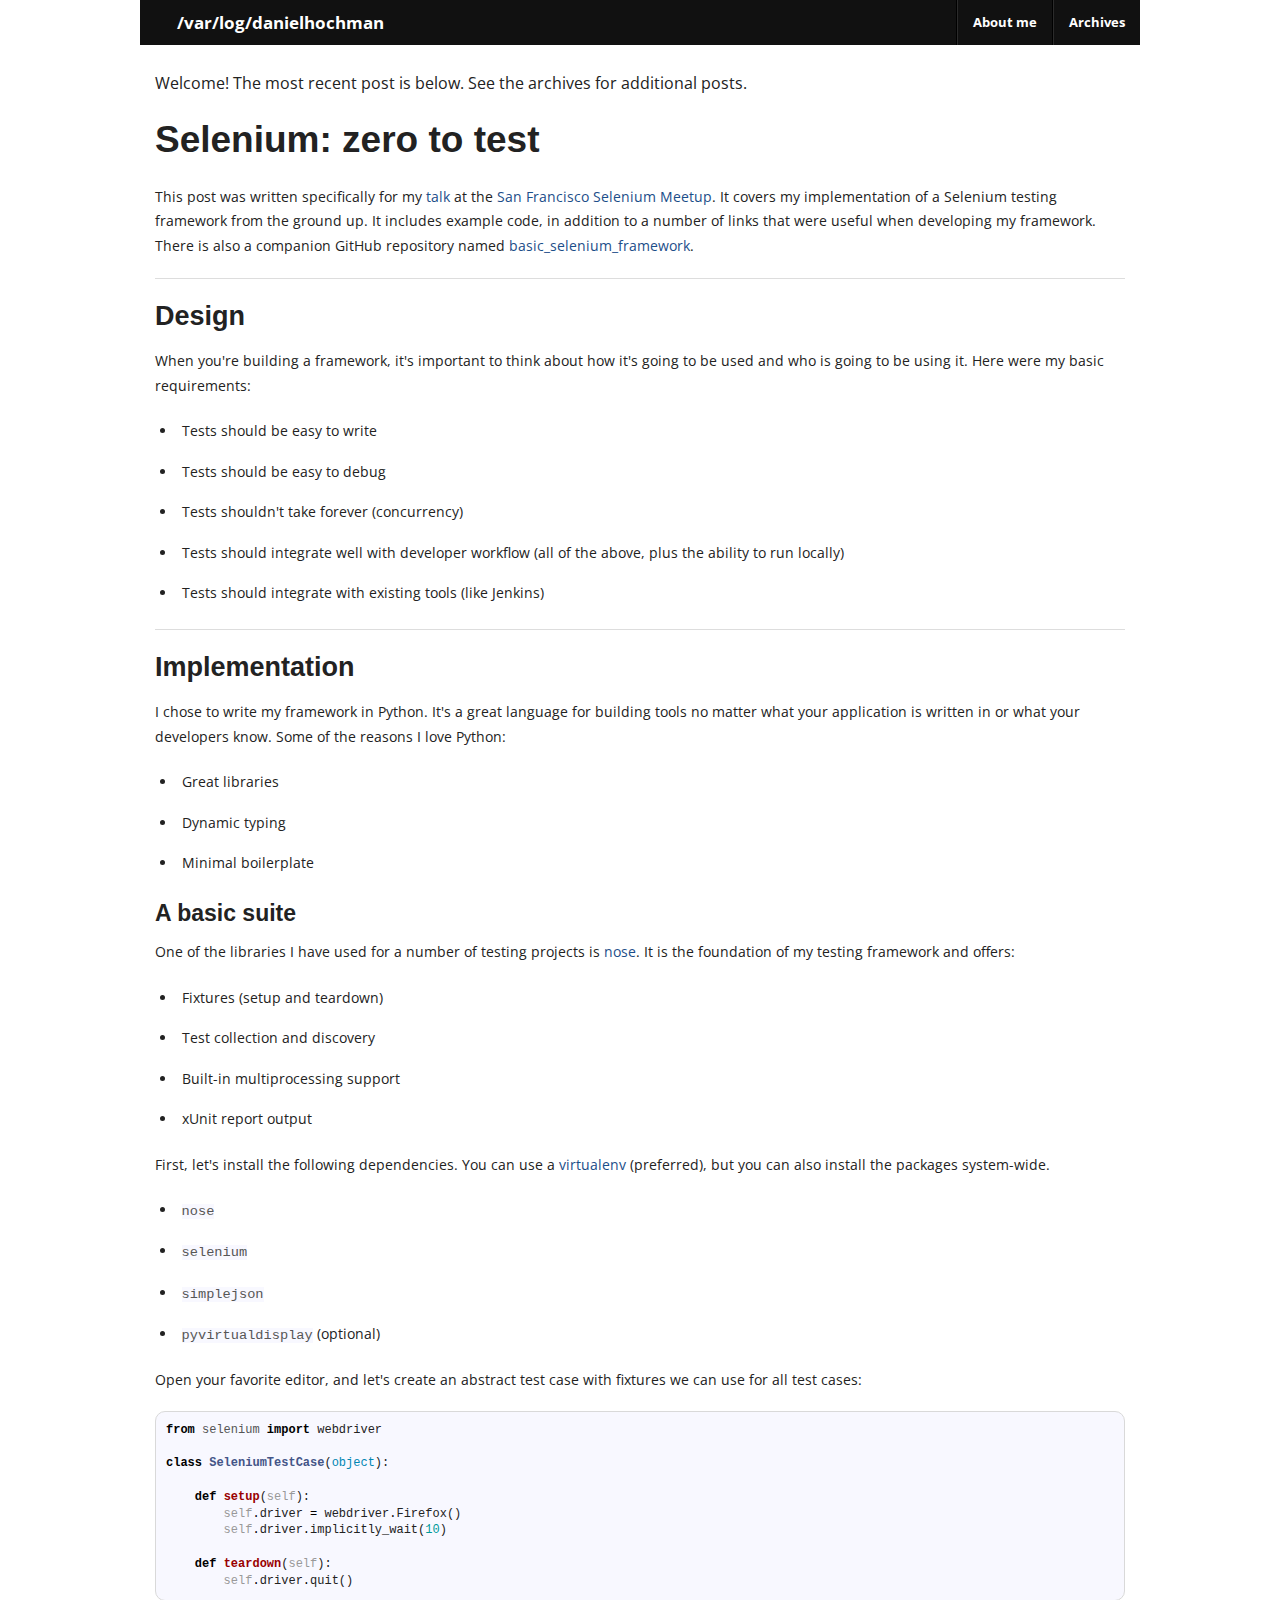
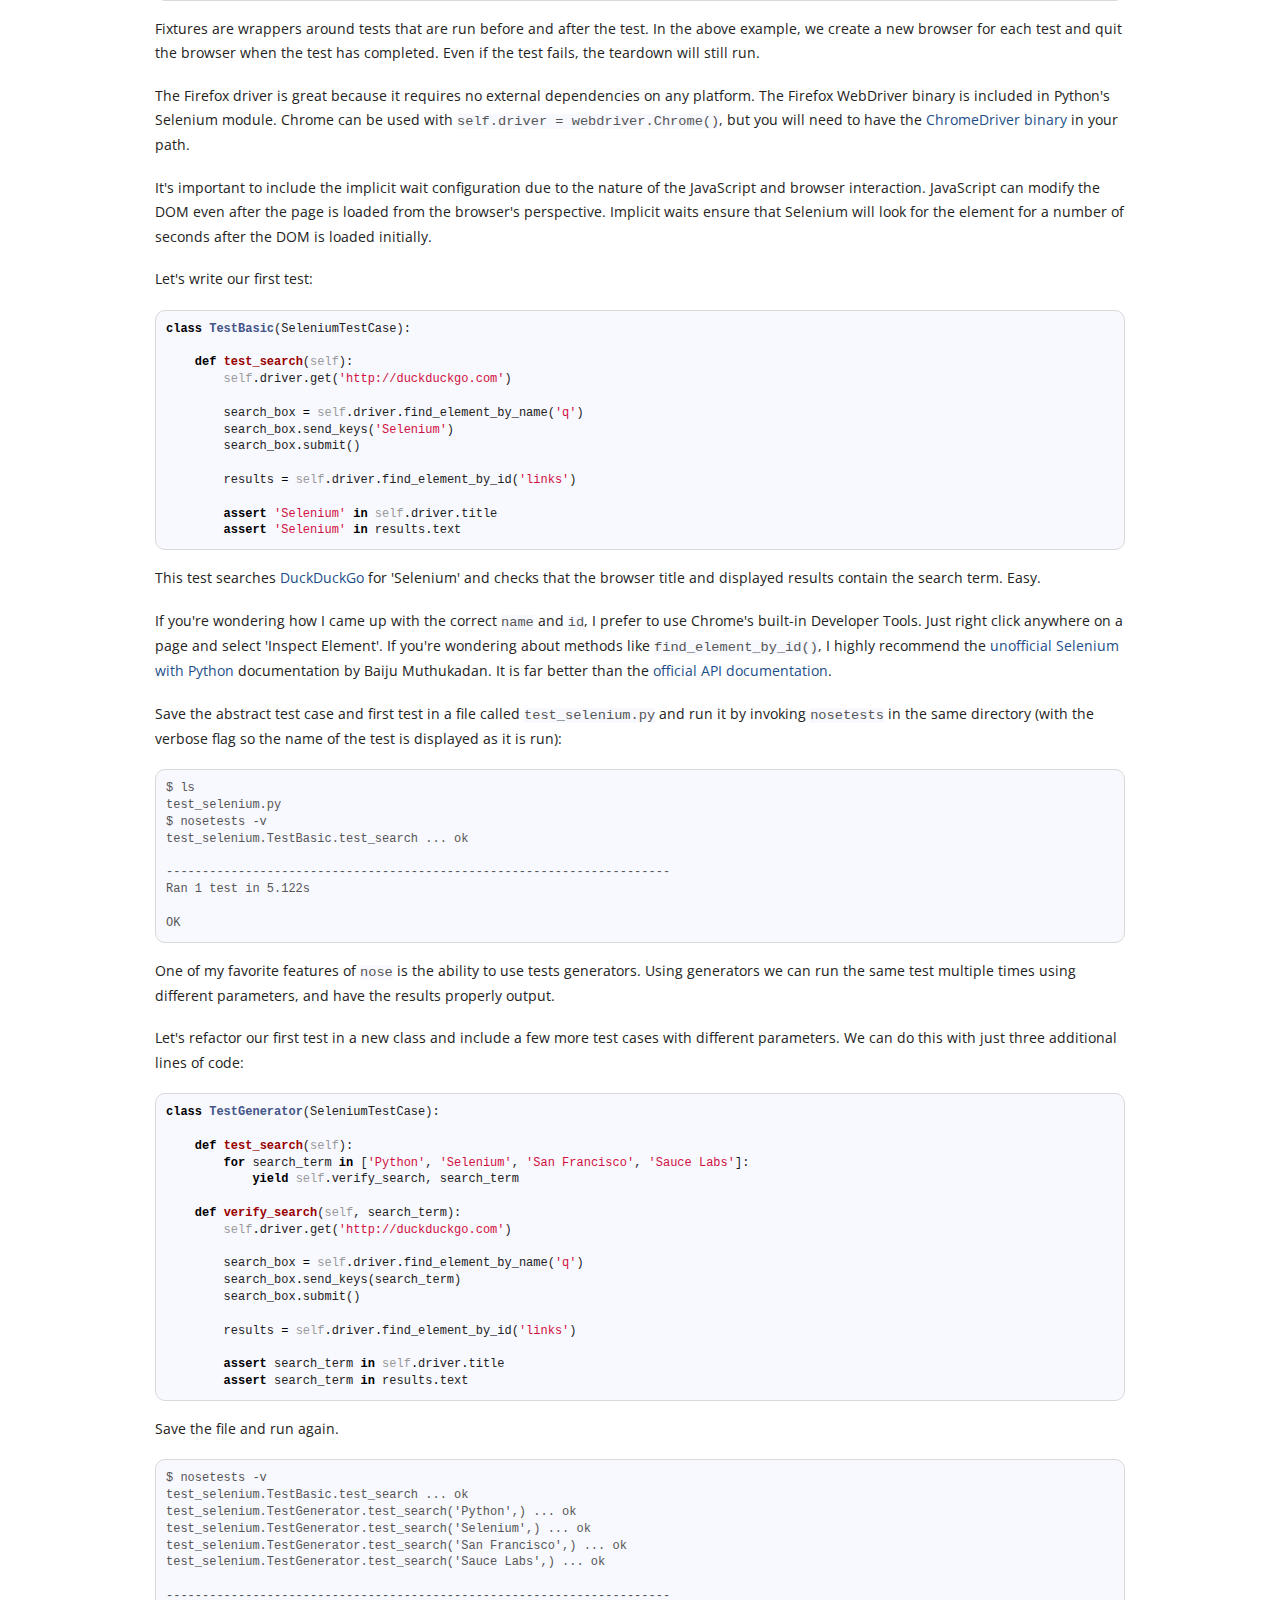
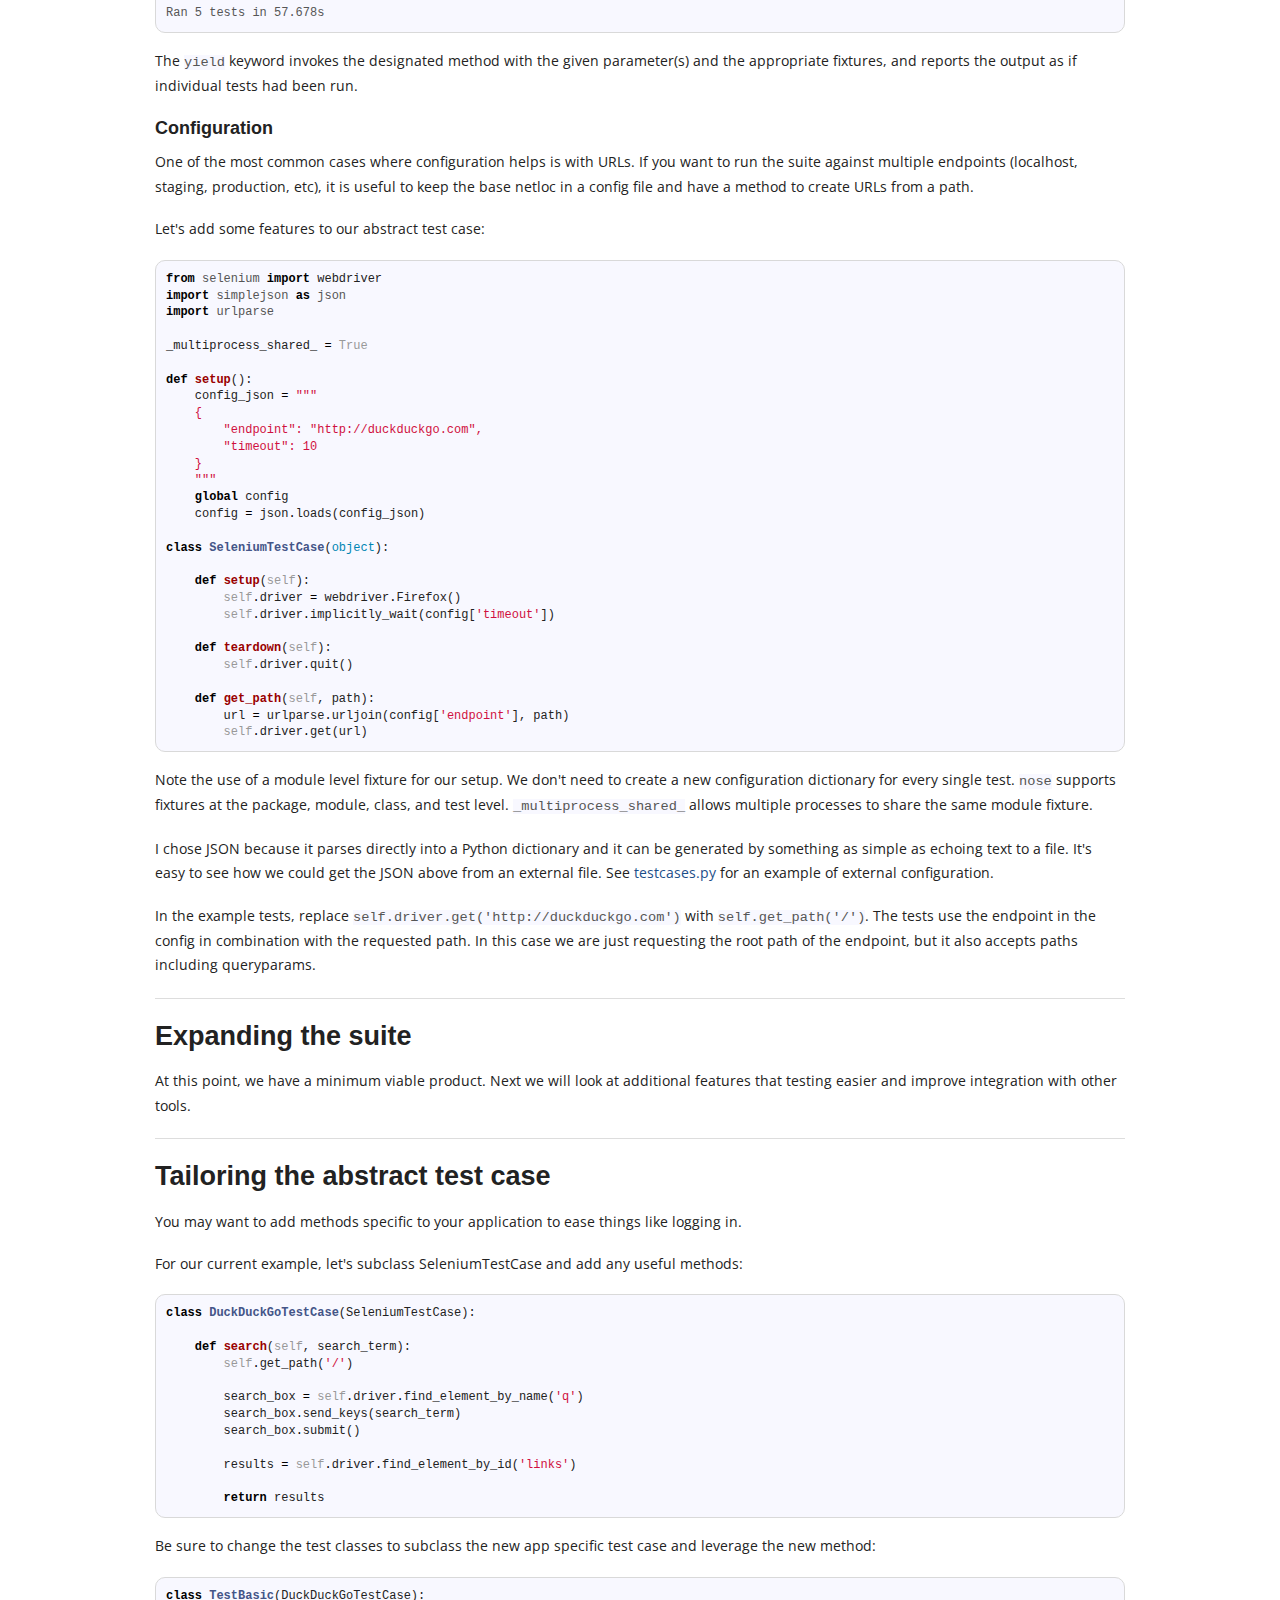
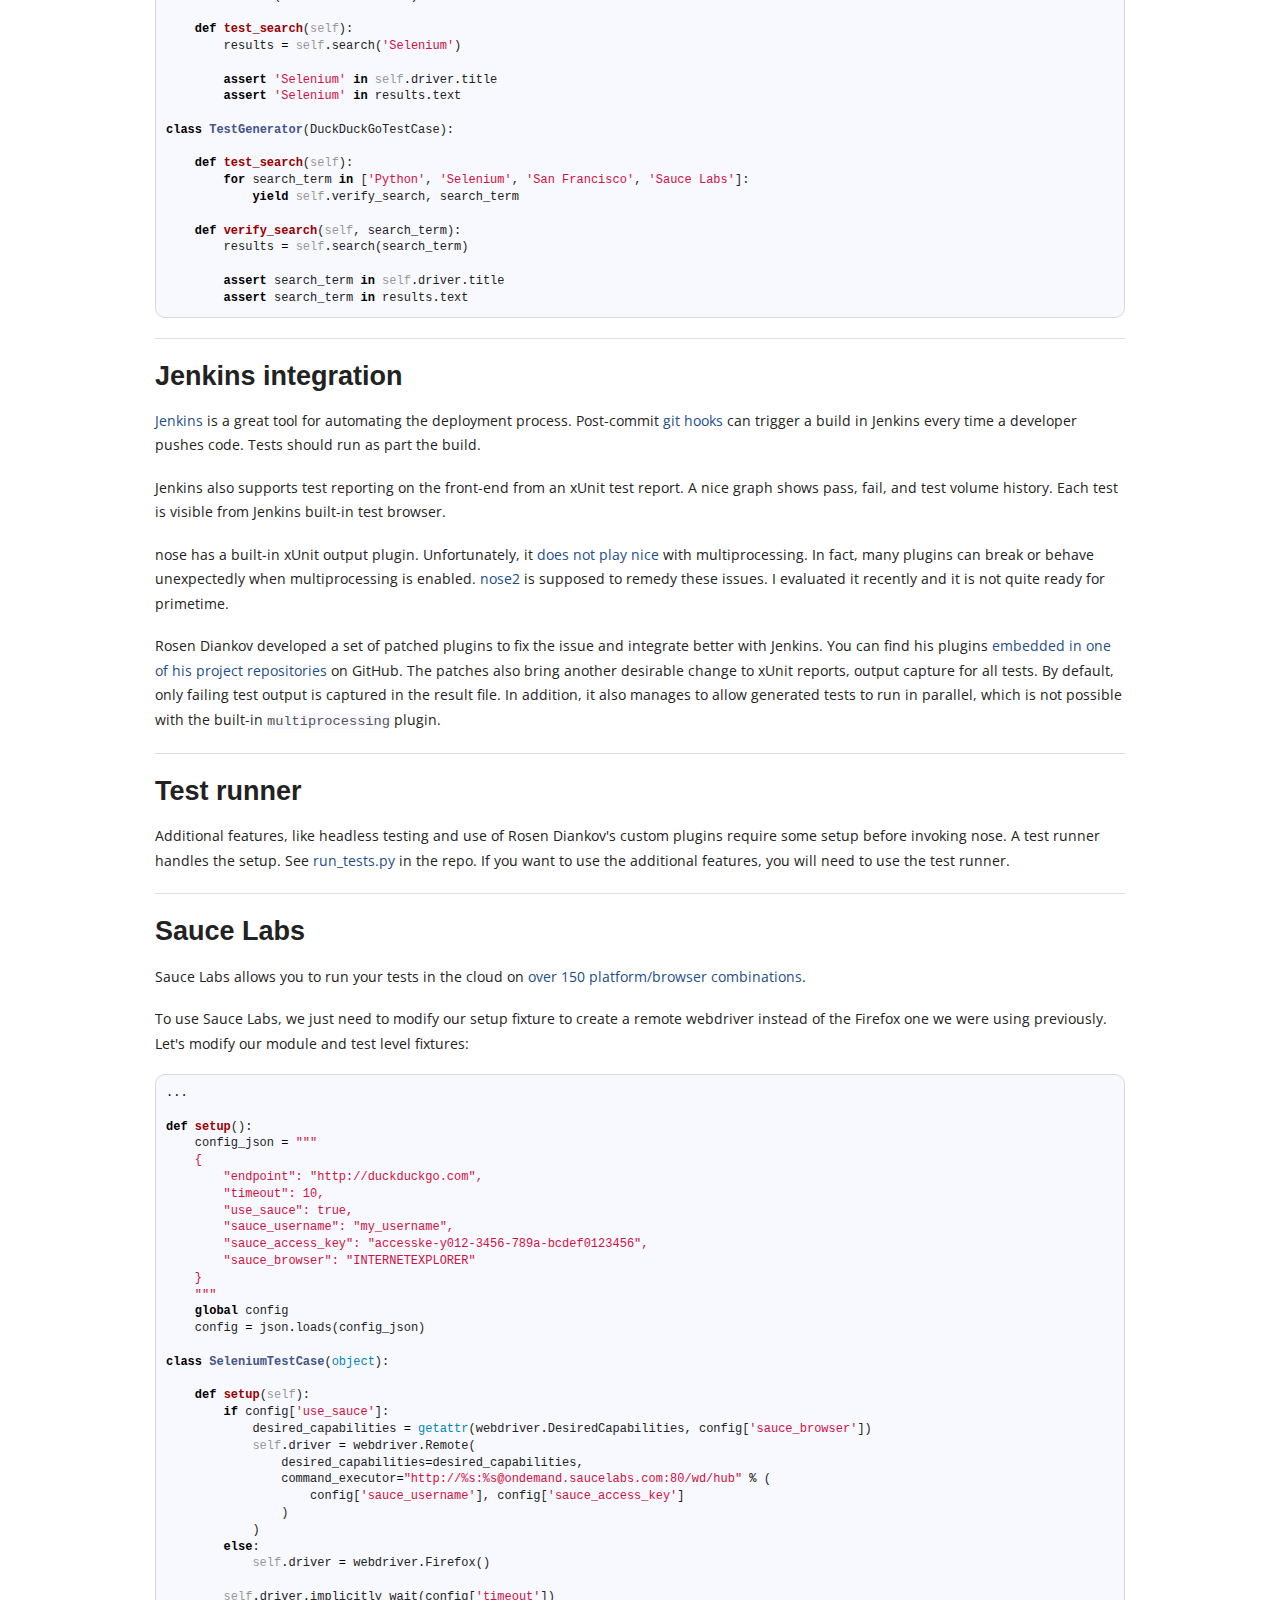
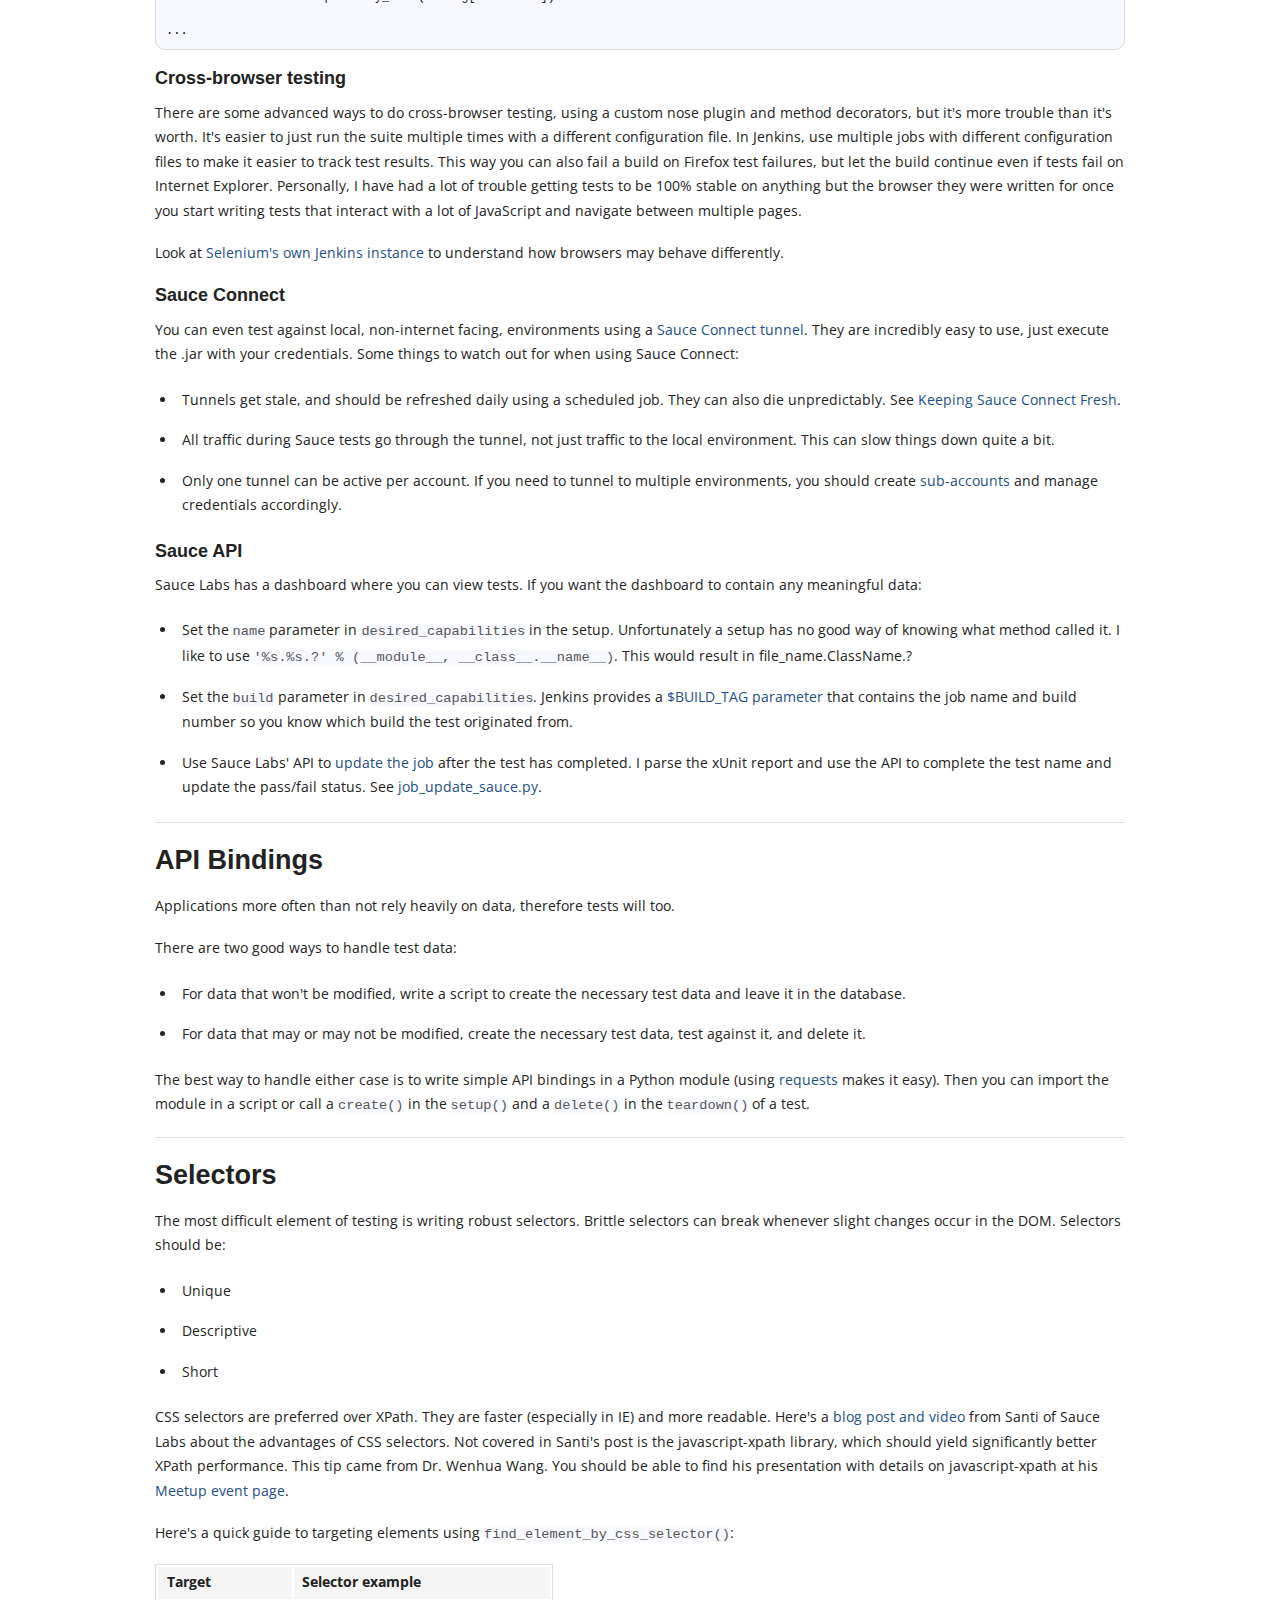
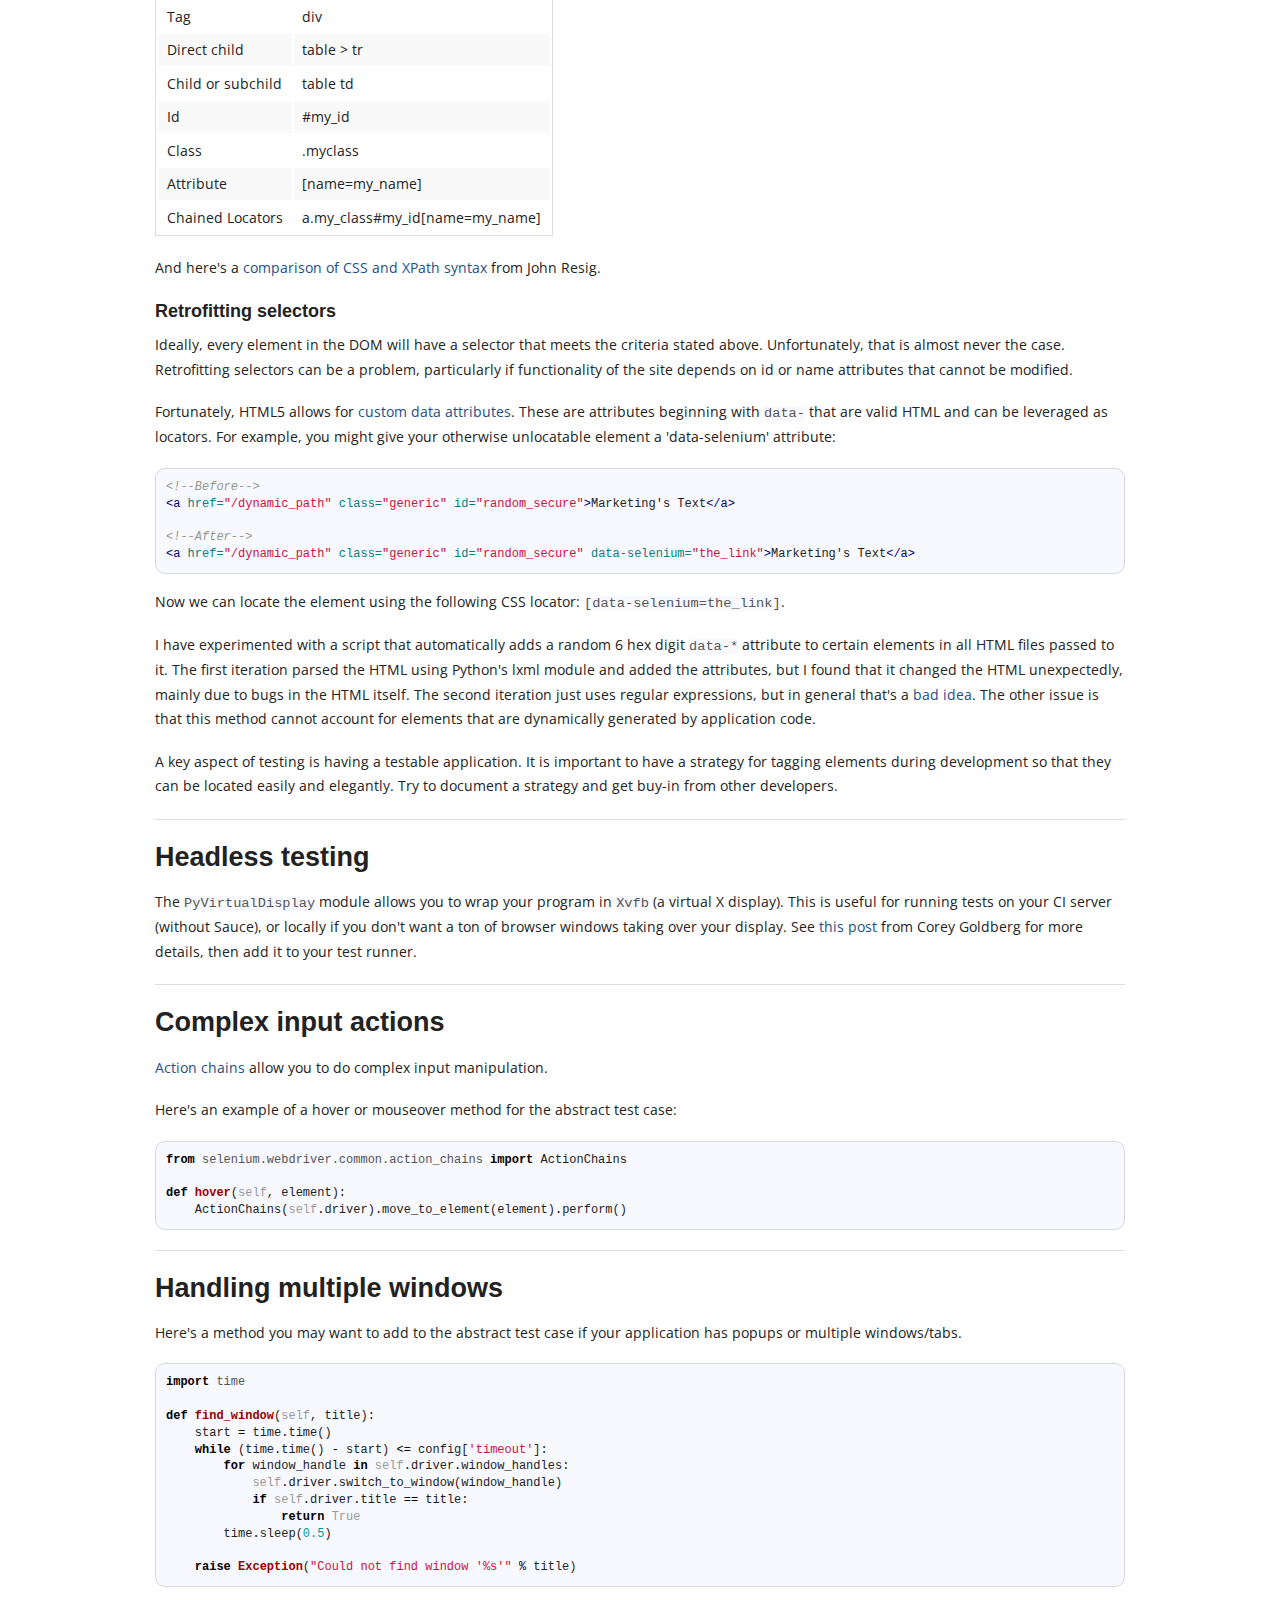
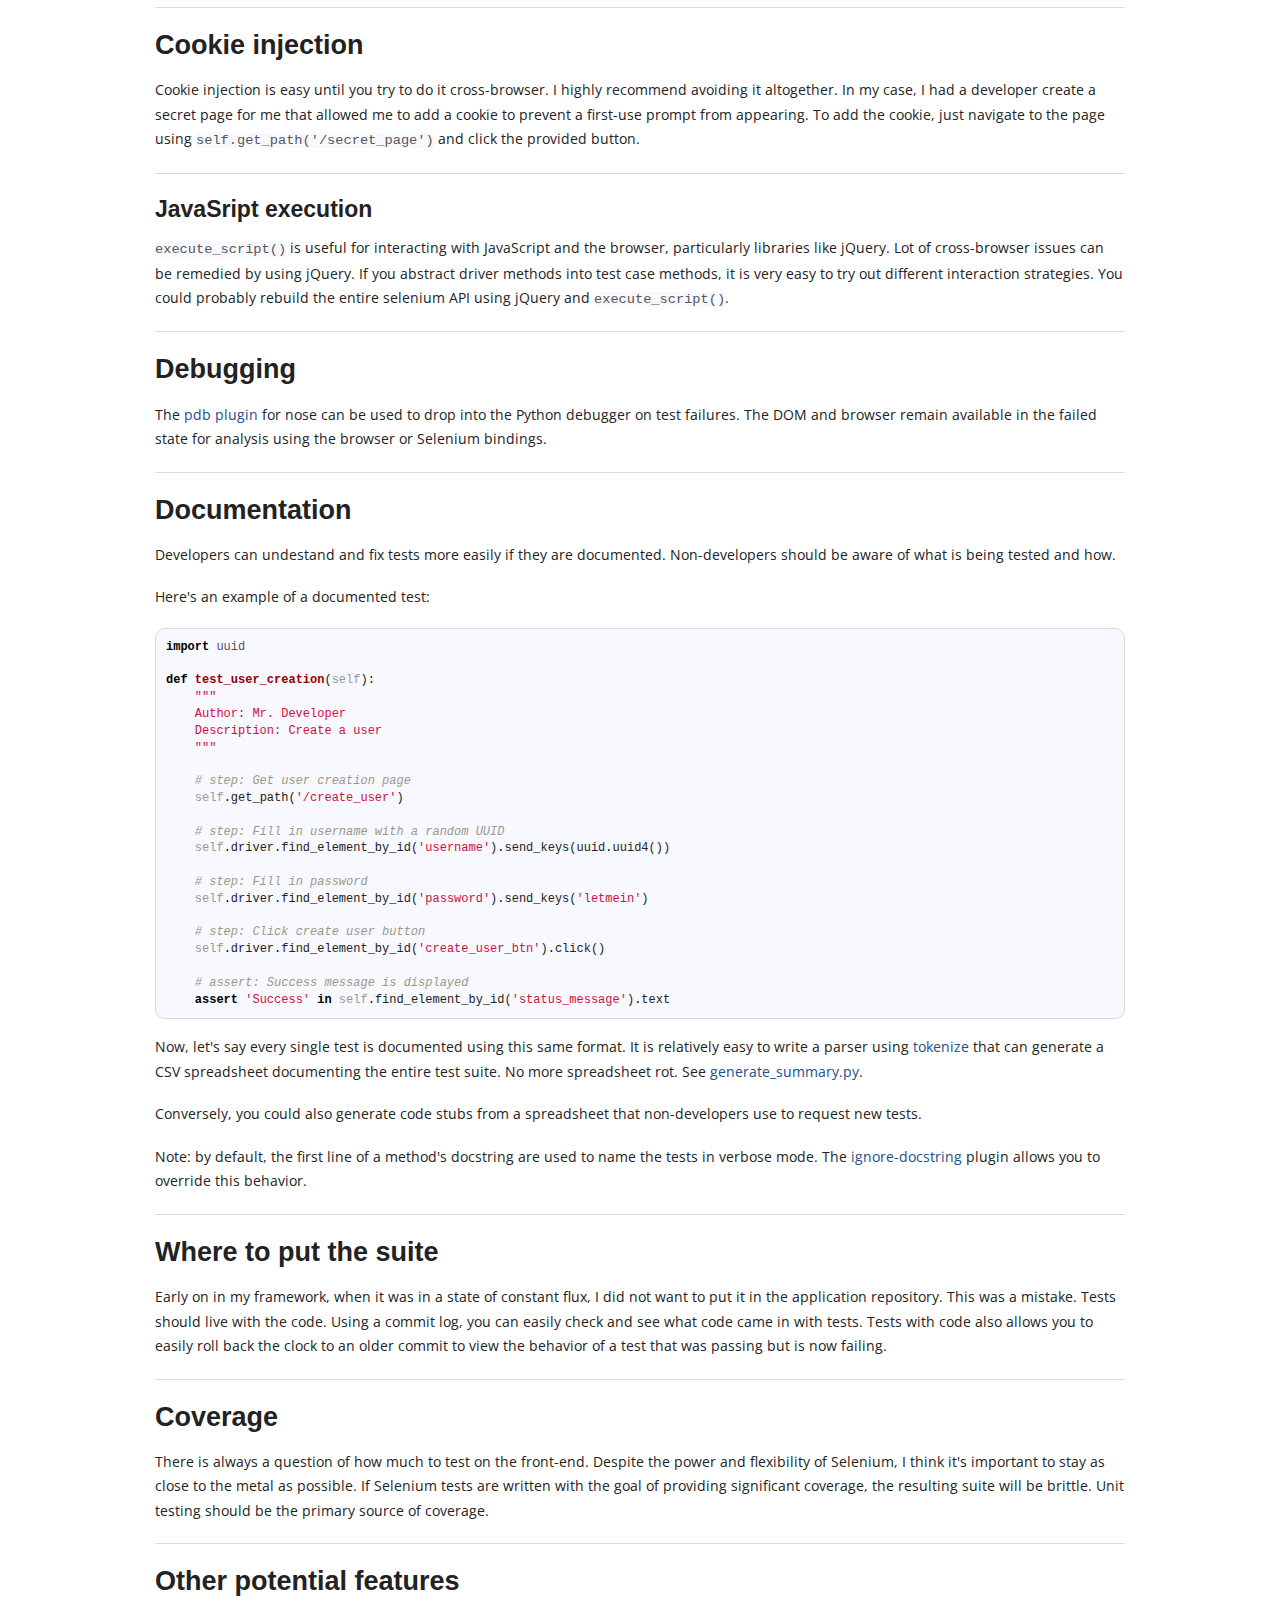
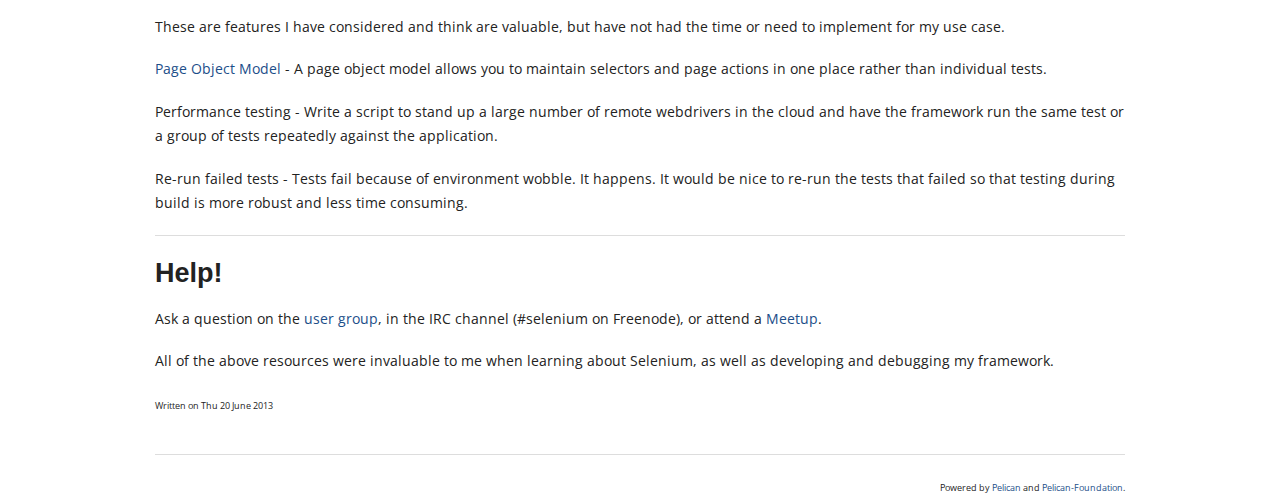
==== commit f65b2efe: "Update site at Thu Jun 20 16:41:11 PDT 2013" ====
--- a/index.html
+++ b/index.html
@@ -31,7 +31,7 @@
     <!-- Right Nav Section -->
     <ul class="right">
 		                    		    <li class="divider"></li>
-                        <li><a href="http://danielhochman.github.io/pages/about.html">About me</a></li>
+                        <li><a href="http://danielhochman.github.io/pages/about">About me</a></li>
                                                     		<li class="divider"></li>
                     <li><a href="/archives.html">Archives</a></li>
                     </ul>
@@ -81,13 +81,15 @@
 <li>Built-in multiprocessing support</li>
 <li>xUnit report output</li>
 </ul>
-<p>First, let's install a couple of dependencies. In general, you should use a
-<a href="http://blog.fruiapps.com/2012/06/An-introductory-tutorial-to-python-virtualenv-and-virtualenvwrapper">virtualenv</a>,
-but you could also install the packages system-wide.</p>
-<div class="highlight"><pre><span class="go">$ sudo pip install nose selenium</span>
-</pre></div>
-
-
+<p>First, let's install the following dependencies. You can use a
+<a href="http://blog.fruiapps.com/2012/06/An-introductory-tutorial-to-python-virtualenv-and-virtualenvwrapper">virtualenv</a>
+(preferred), but you can also install the packages system-wide.</p>
+<ul>
+<li><code>nose</code></li>
+<li><code>selenium</code></li>
+<li><code>simplejson</code></li>
+<li><code>pyvirtualdisplay</code> (optional)</li>
+</ul>
 <p>Open your favorite editor, and let's create an abstract test case with fixtures we can use for all test cases:</p>
 <div class="highlight"><pre><span class="kn">from</span> <span class="nn">selenium</span> <span class="kn">import</span> <span class="n">webdriver</span>
 
@@ -137,8 +139,7 @@
 documentation by Baiju Muthukadan. It is far better than the
 <a href="http://selenium.googlecode.com/svn/trunk/docs/api/py/index.html">official API documentation</a>. </p>
 <p>Save the abstract test case and first test in a file called <code>test_selenium.py</code> and run it by invoking <code>nosetests</code> in
-the same directory
-(with the verbose flag so the name of the test is displayed as it is run):</p>
+the same directory (with the verbose flag so the name of the test is displayed as it is run):</p>
 <div class="highlight"><pre><span class="go">$ ls</span>
 <span class="go">test_selenium.py</span>
 <span class="go">$ nosetests -v</span>
@@ -151,7 +152,7 @@
 </pre></div>
 
 
-<p>One of my favorite features of nose is the ability to use tests generators. Using generators we can run the
+<p>One of my favorite features of <code>nose</code> is the ability to use tests generators. Using generators we can run the
 same test multiple times using different parameters, and have the results properly output.</p>
 <p>Let's refactor our first test in a new class and include a few more test cases with different parameters.
 We can do this with just three additional lines of code:</p>
@@ -188,7 +189,8 @@
 </pre></div>
 
 
-<p>The <code>yield</code> keyword invokes the designated method with the given parameter(s) and the appropriate fixtures.</p>
+<p>The <code>yield</code> keyword invokes the designated method with the given parameter(s) and the appropriate fixtures, and reports
+the output as if individual tests had been run.</p>
 <h5>Configuration</h5>
 <p>One of the most common cases where configuration helps is with URLs. If you want to run the suite against
 multiple endpoints (localhost, staging, production, etc), it is useful to keep the base netloc in a config
@@ -226,14 +228,16 @@
 
 
 <p>Note the use of a module level fixture for our setup. We don't need to create a new configuration dictionary
-for every single test. nose supports fixtures at the package, module, class, and test level.
+for every single test. <code>nose</code> supports fixtures at the package, module, class, and test level.
 <code>_multiprocess_shared_</code> allows multiple processes to share the same module fixture.</p>
 <p>I chose JSON because it parses directly into a Python dictionary and it can be generated by
 something as simple as echoing text to a file.
-It's easy to see how we could get the JSON above from an external file.</p>
+It's easy to see how we could get the JSON above from an external file.
+See <a href="https://github.com/danielhochman/basic_selenium_framework/blob/master/basic_selenium_framework/testcases.py">testcases.py</a>
+for an example of external configuration.</p>
 <p>In the example tests, replace <code>self.driver.get('http://duckduckgo.com')</code> with <code>self.get_path('/')</code>. The tests use the
 endpoint in the config in combination with the requested path. In this case we are just requesting the root path of the
-endpoint.</p>
+endpoint, but it also accepts paths including queryparams.</p>
 <hr />
 <h3>Expanding the suite</h3>
 <p>At this point, we have a minimum viable product.
@@ -241,7 +245,7 @@
 <hr />
 <h3>Tailoring the abstract test case</h3>
 <p>You may want to add methods specific to your application to ease things like logging in.</p>
-<p>In this case, subclass SeleniumTestCase and add any useful methods:</p>
+<p>For our current example, let's subclass SeleniumTestCase and add any useful methods:</p>
 <div class="highlight"><pre><span class="k">class</span> <span class="nc">DuckDuckGoTestCase</span><span class="p">(</span><span class="n">SeleniumTestCase</span><span class="p">):</span>
 
     <span class="k">def</span> <span class="nf">search</span><span class="p">(</span><span class="bp">self</span><span class="p">,</span> <span class="n">search_term</span><span class="p">):</span>
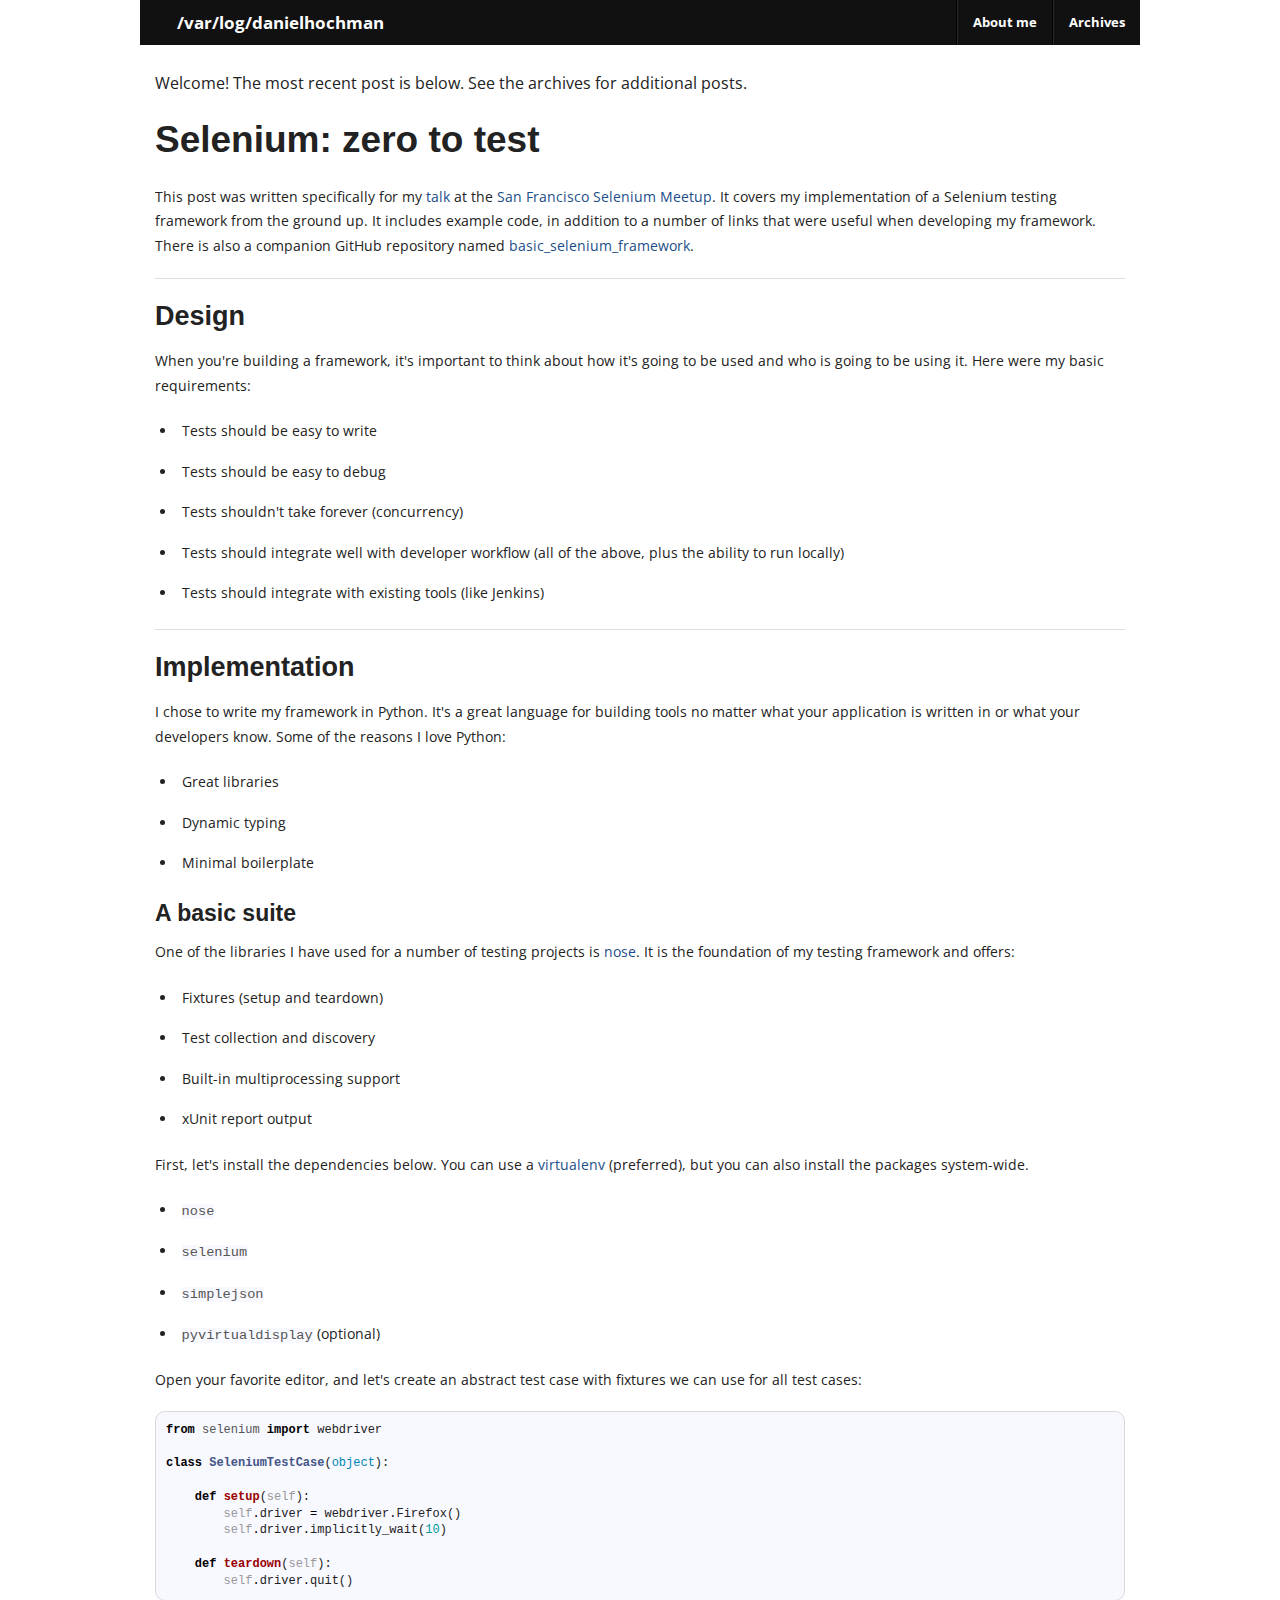
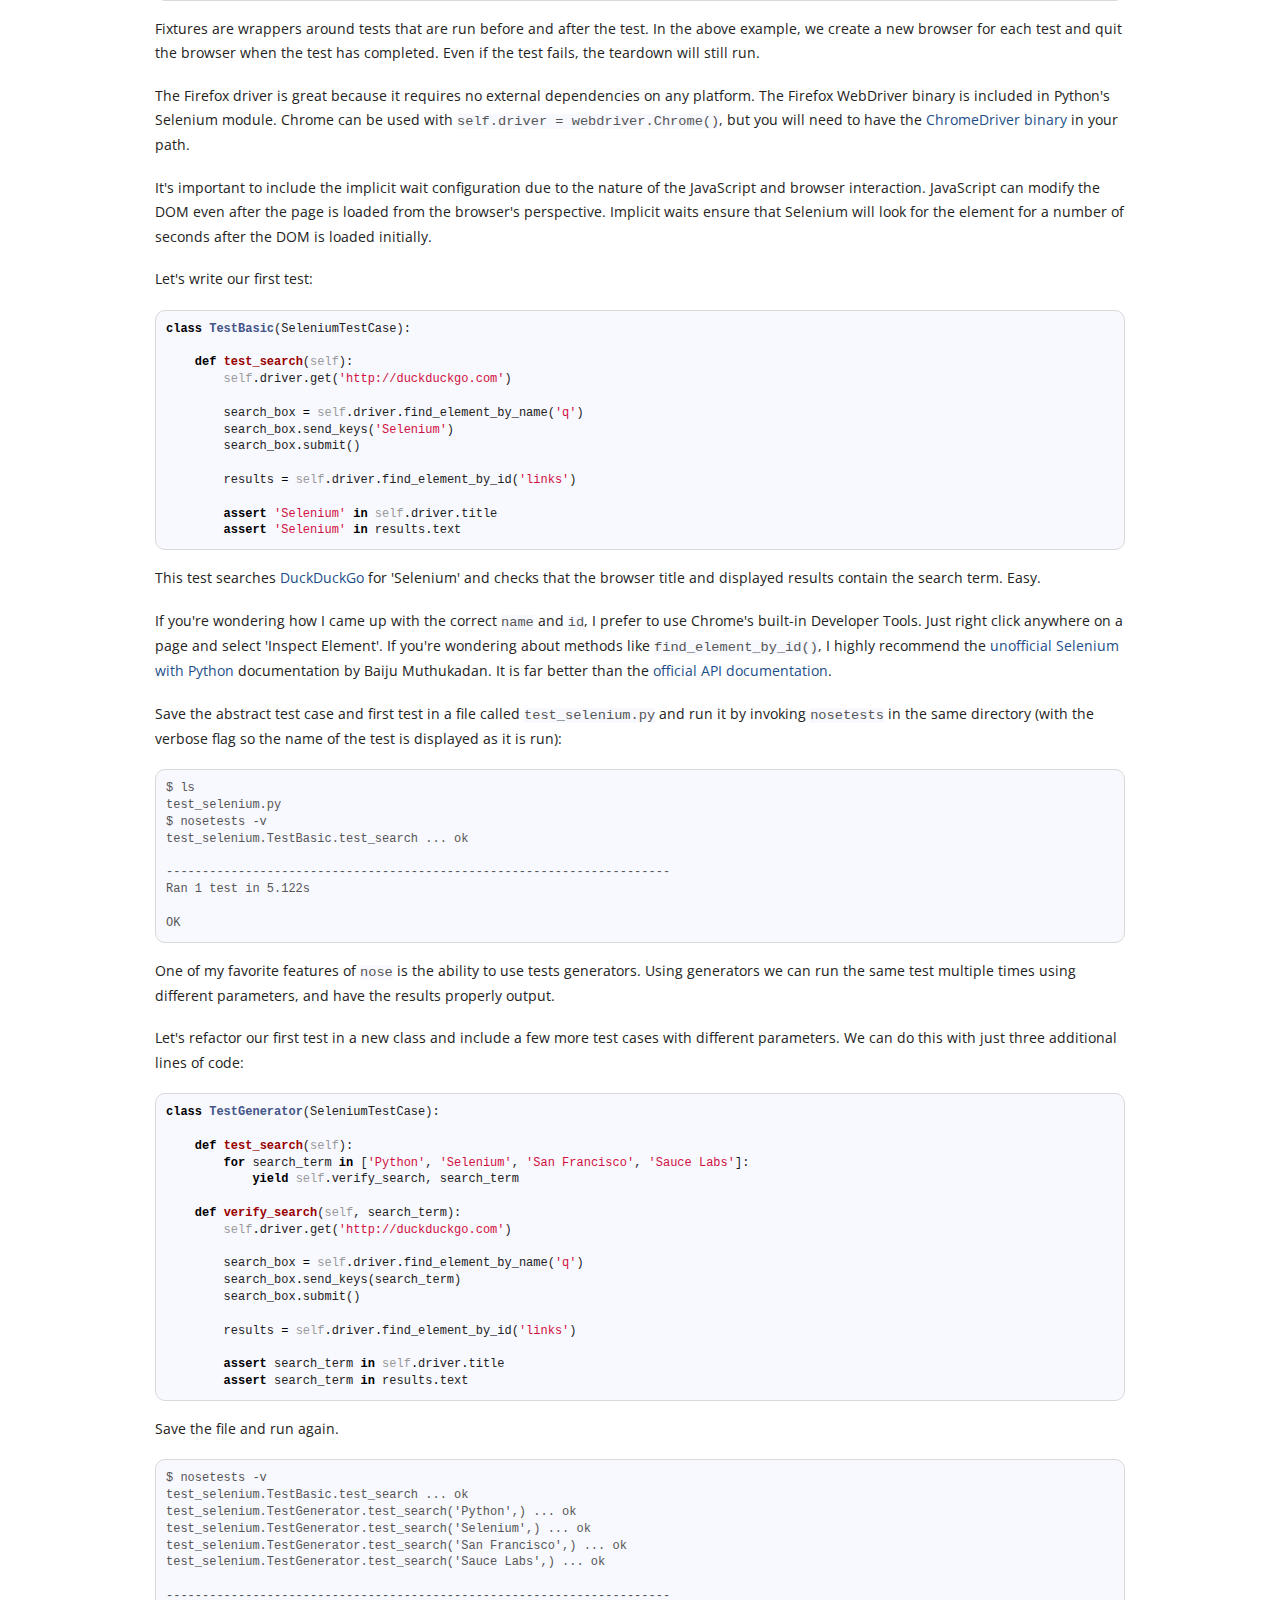
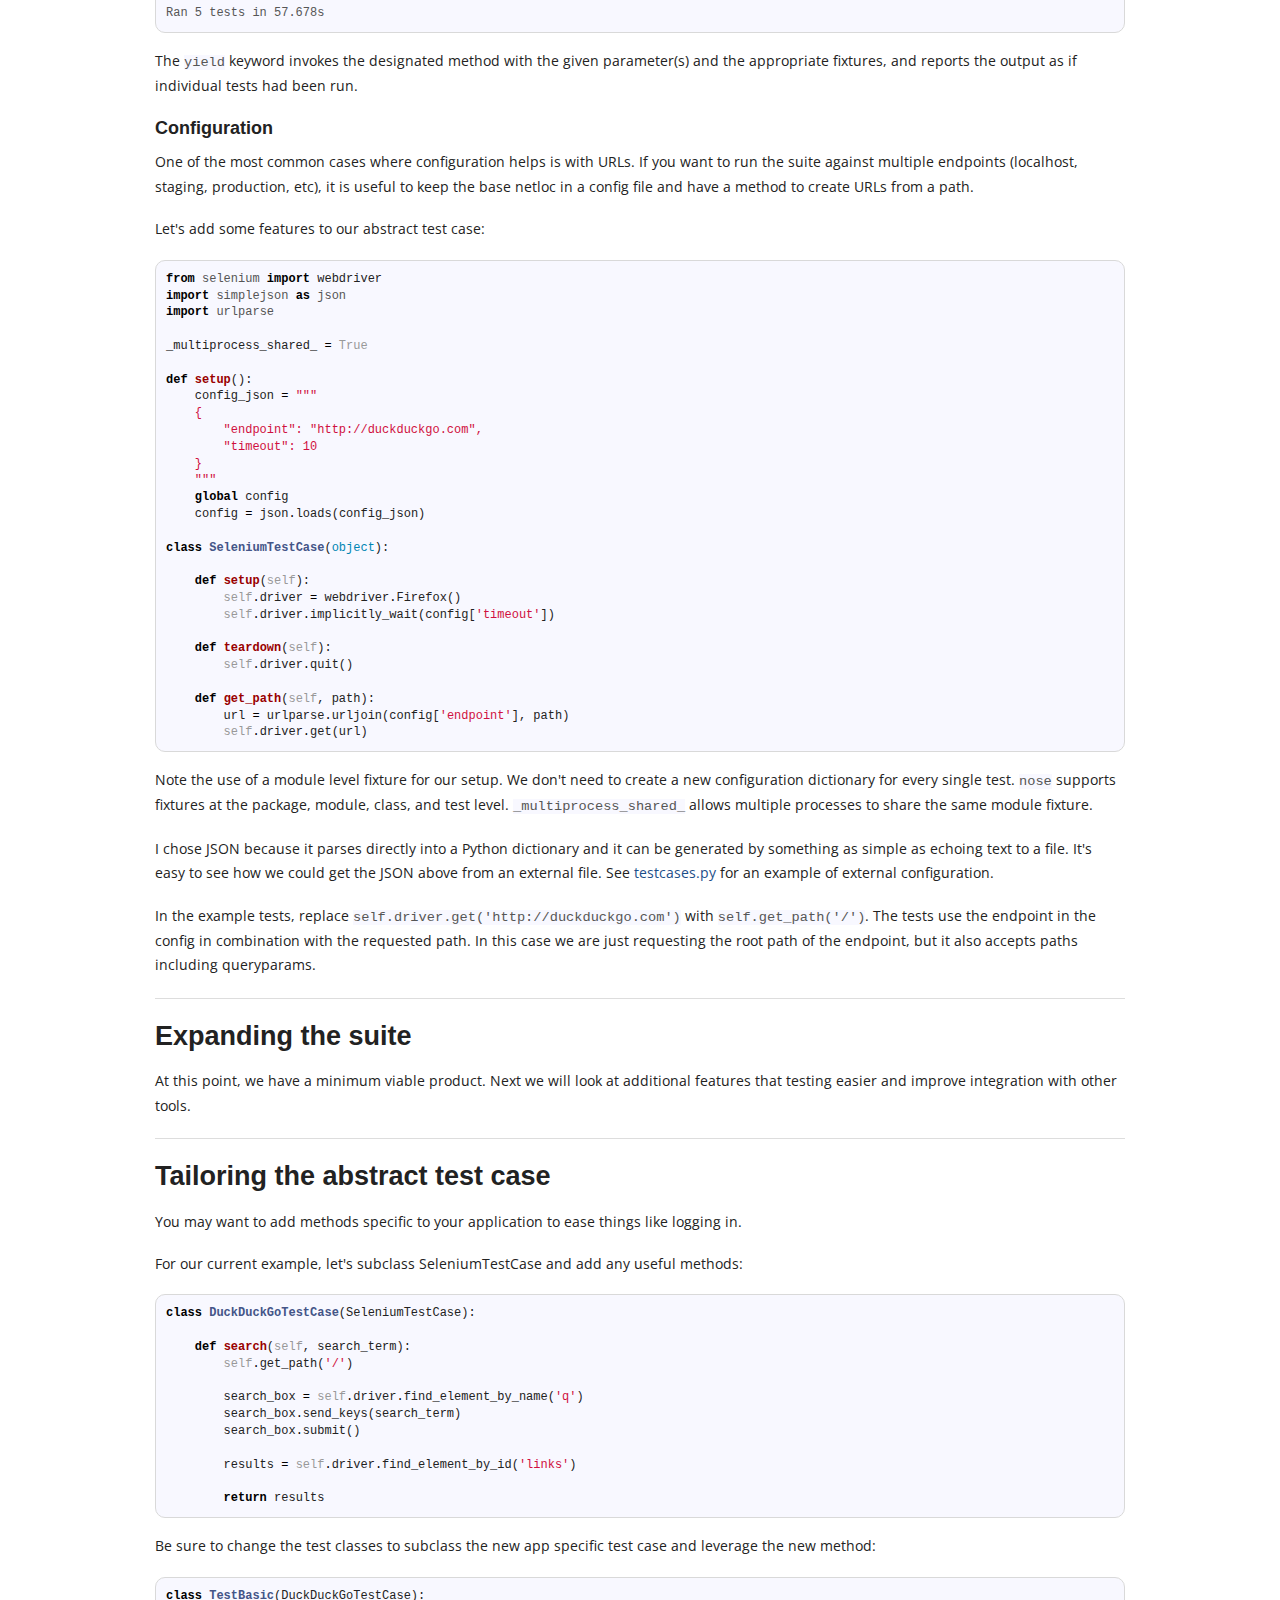
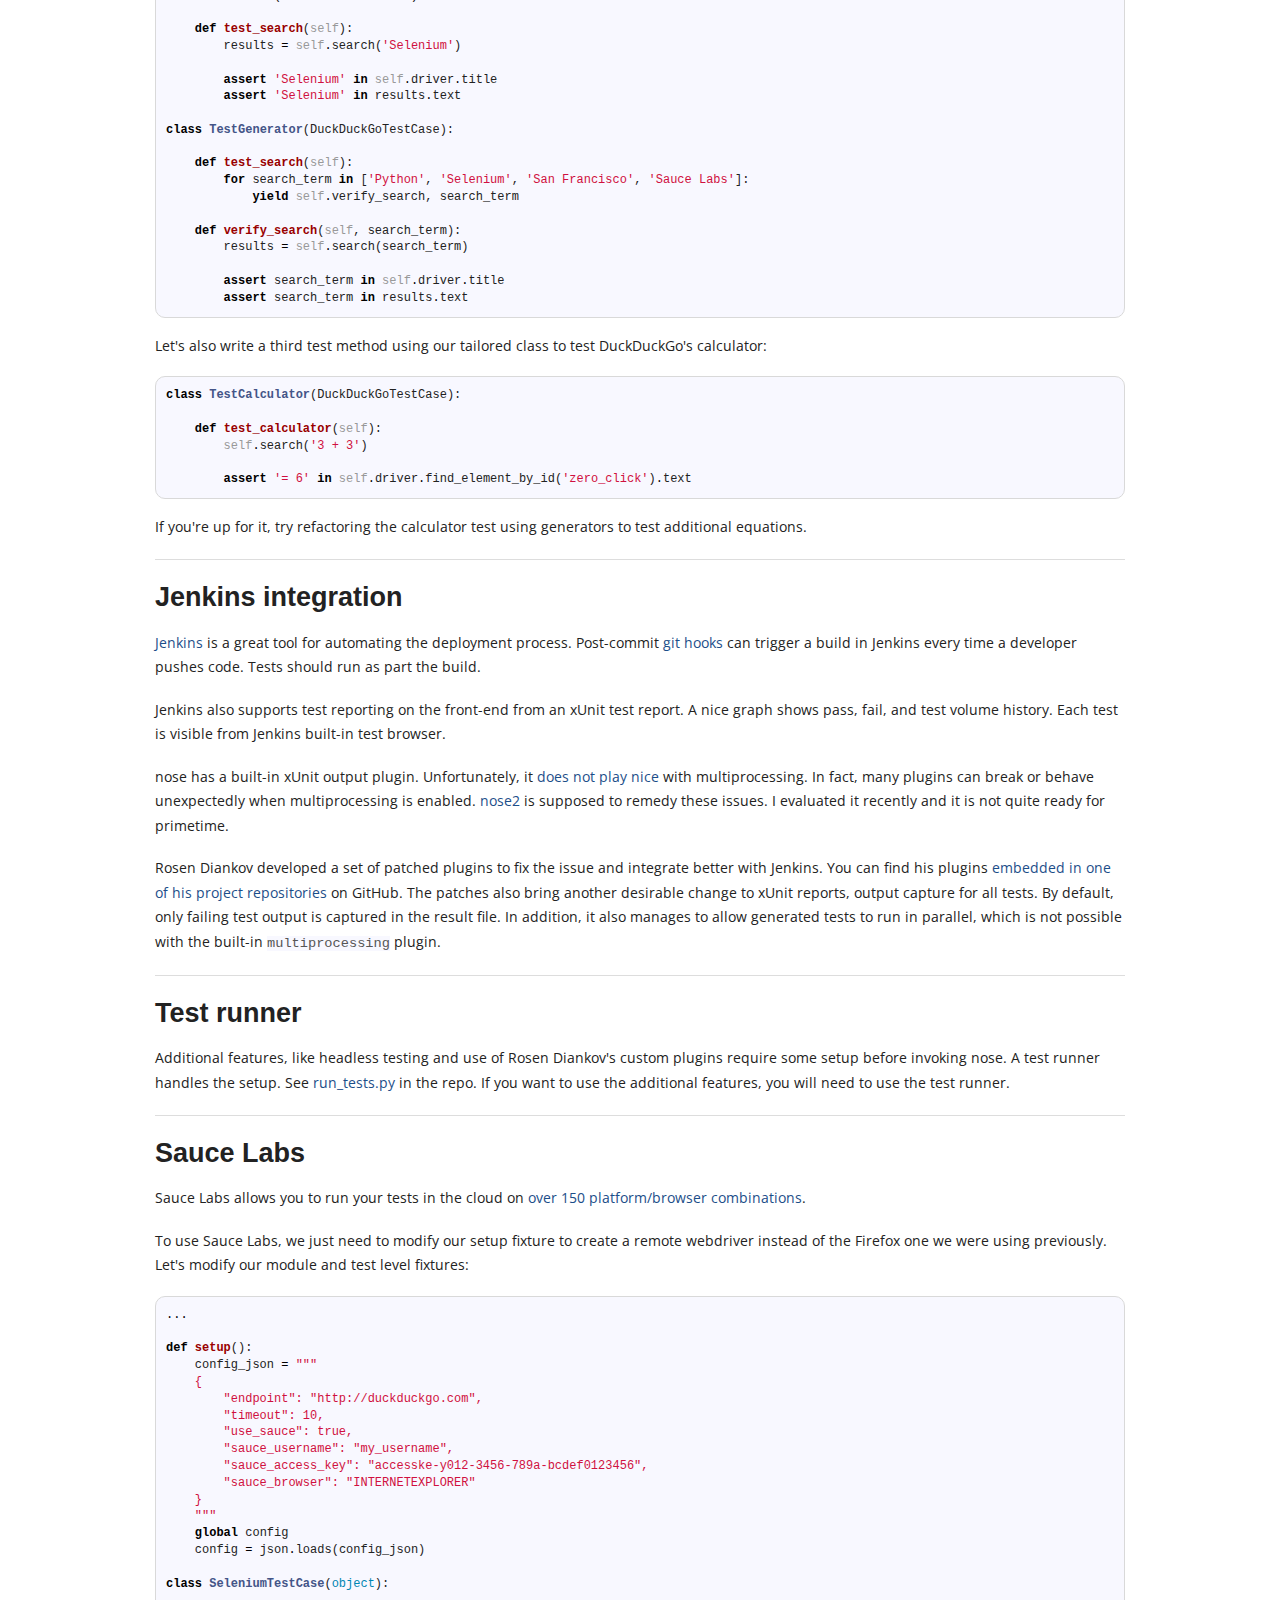
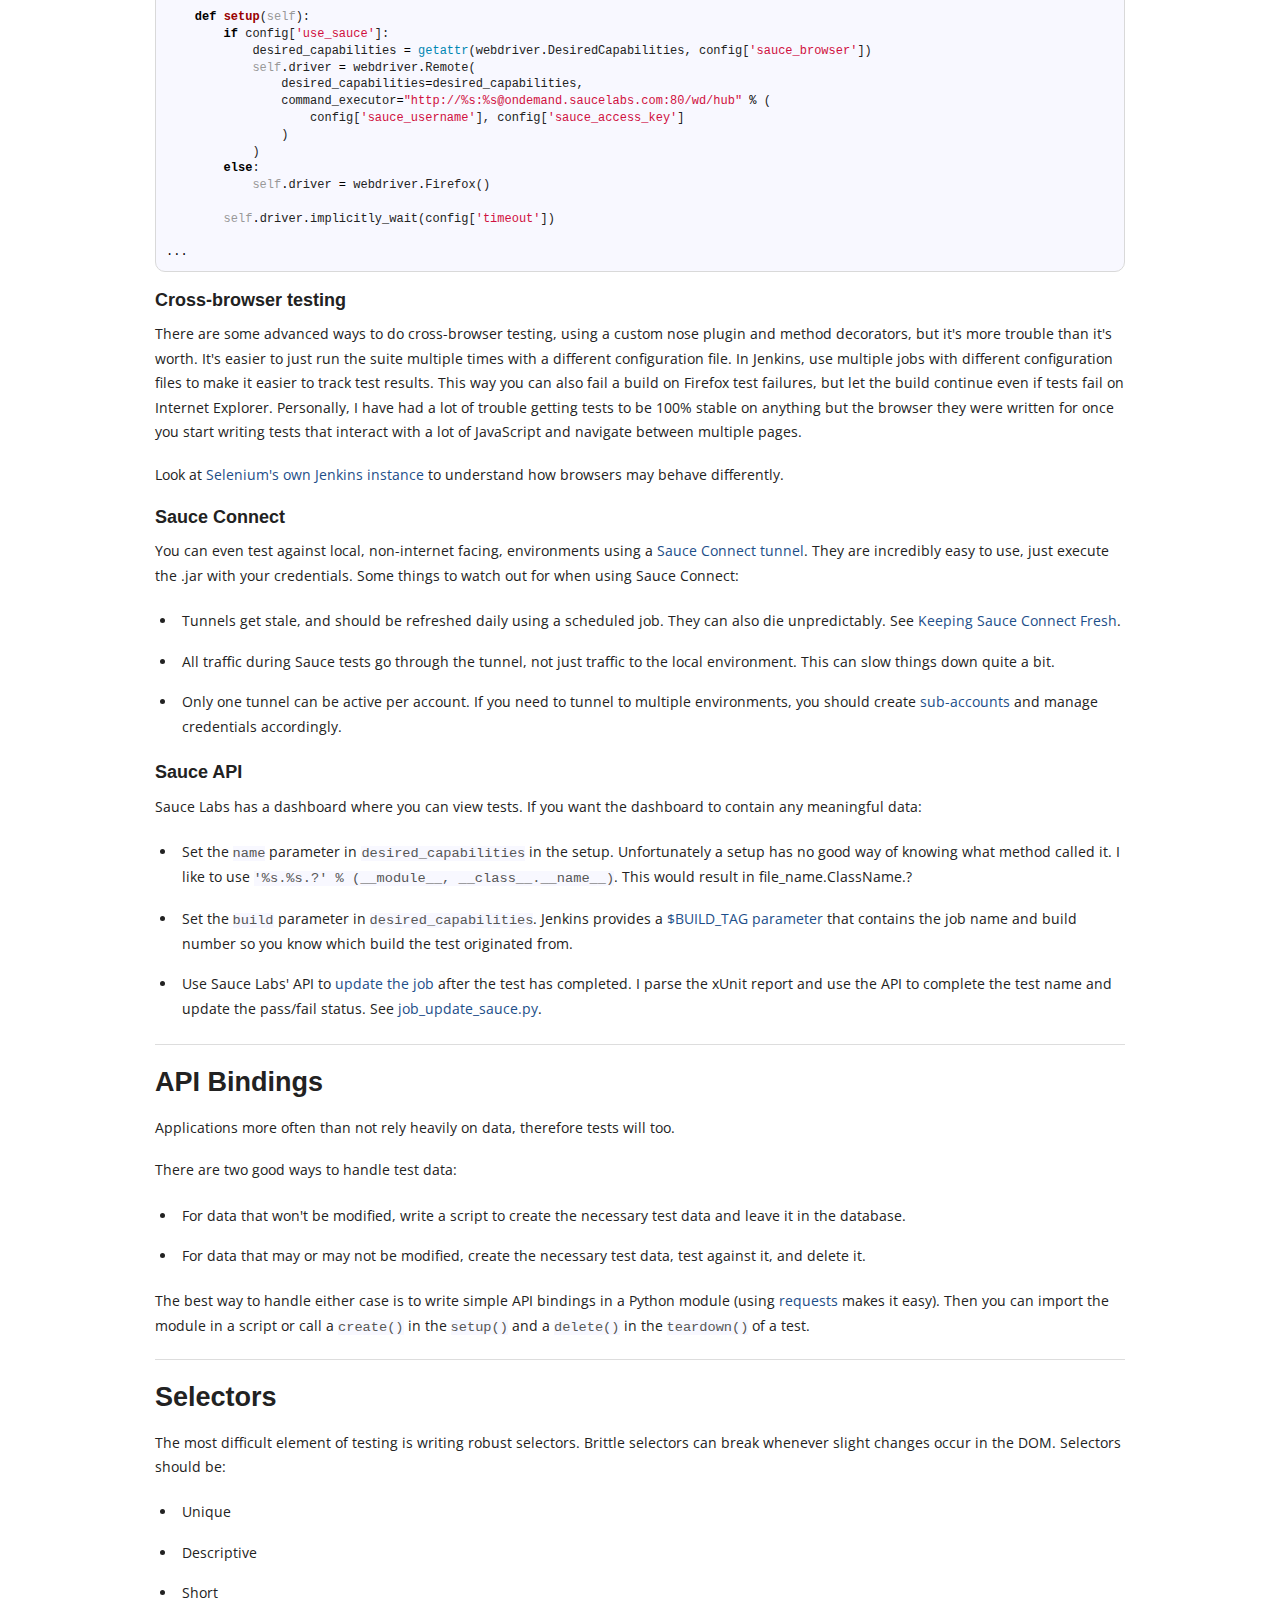
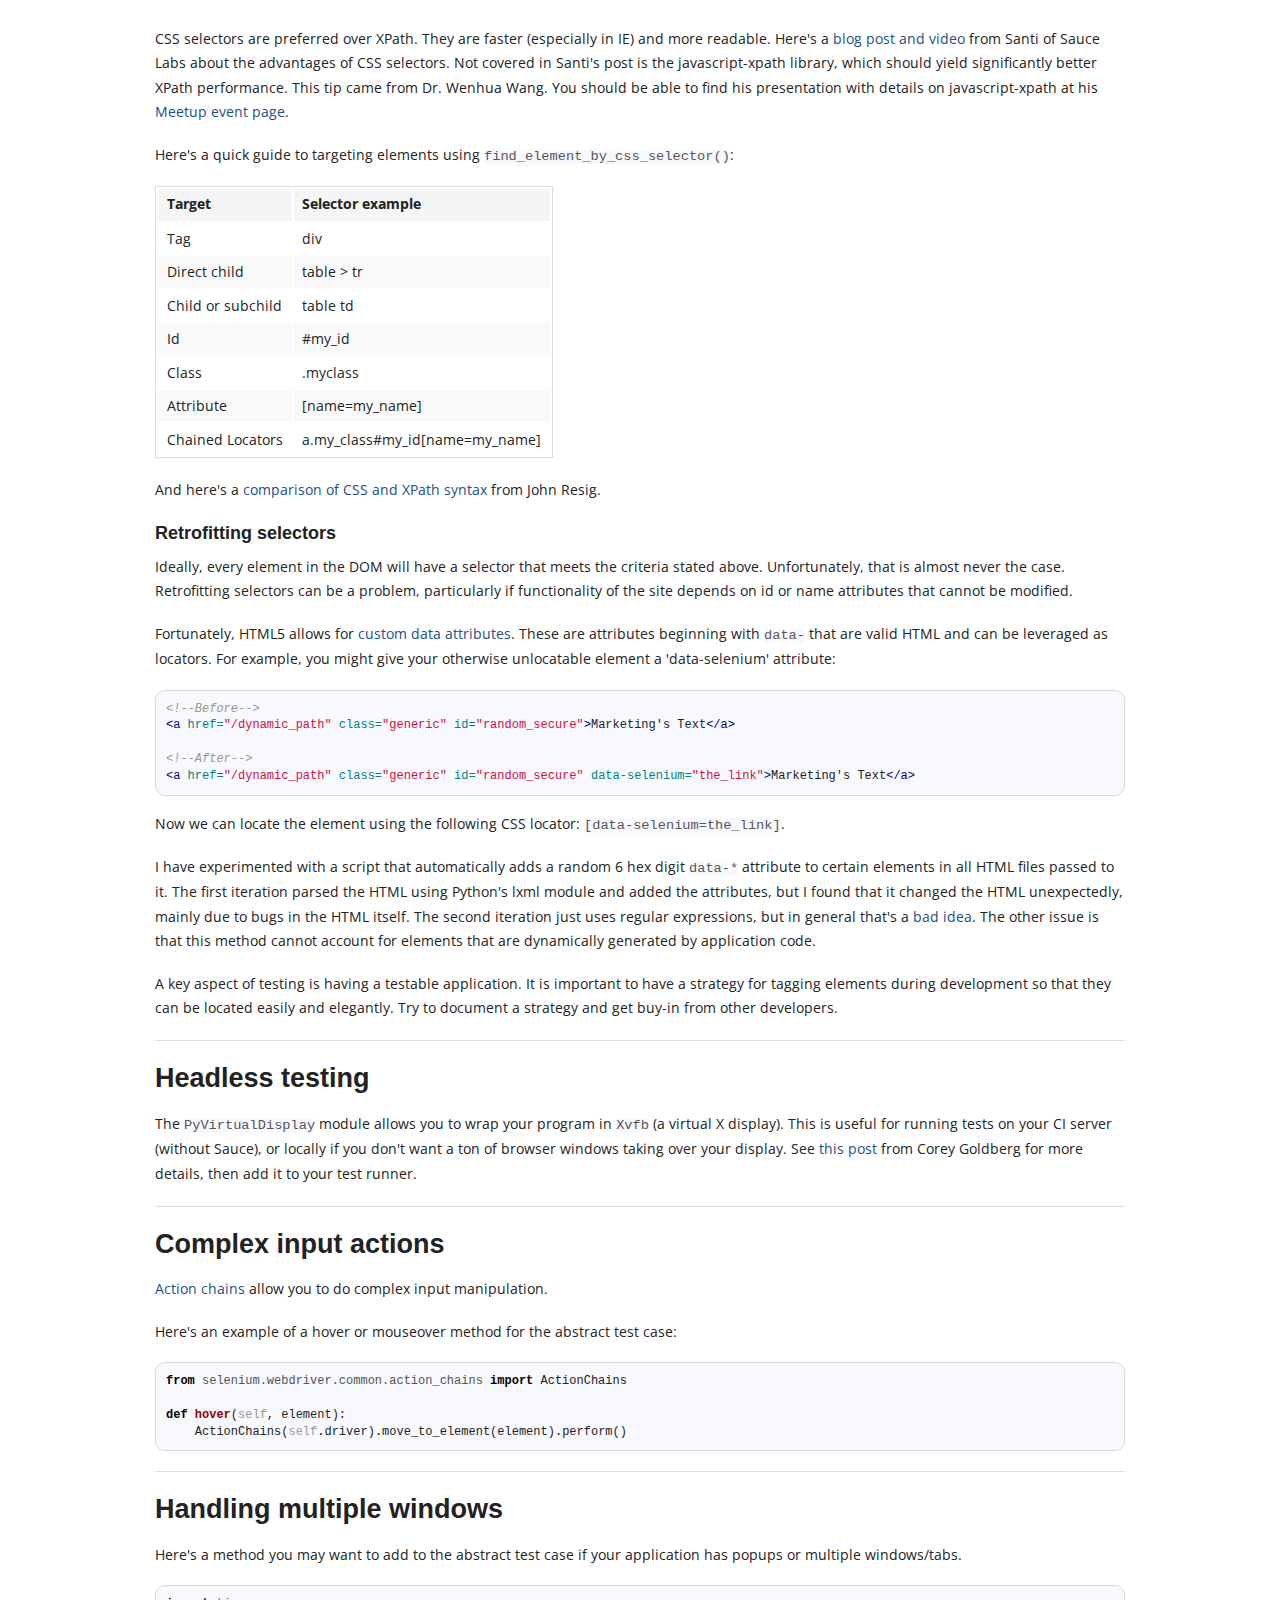
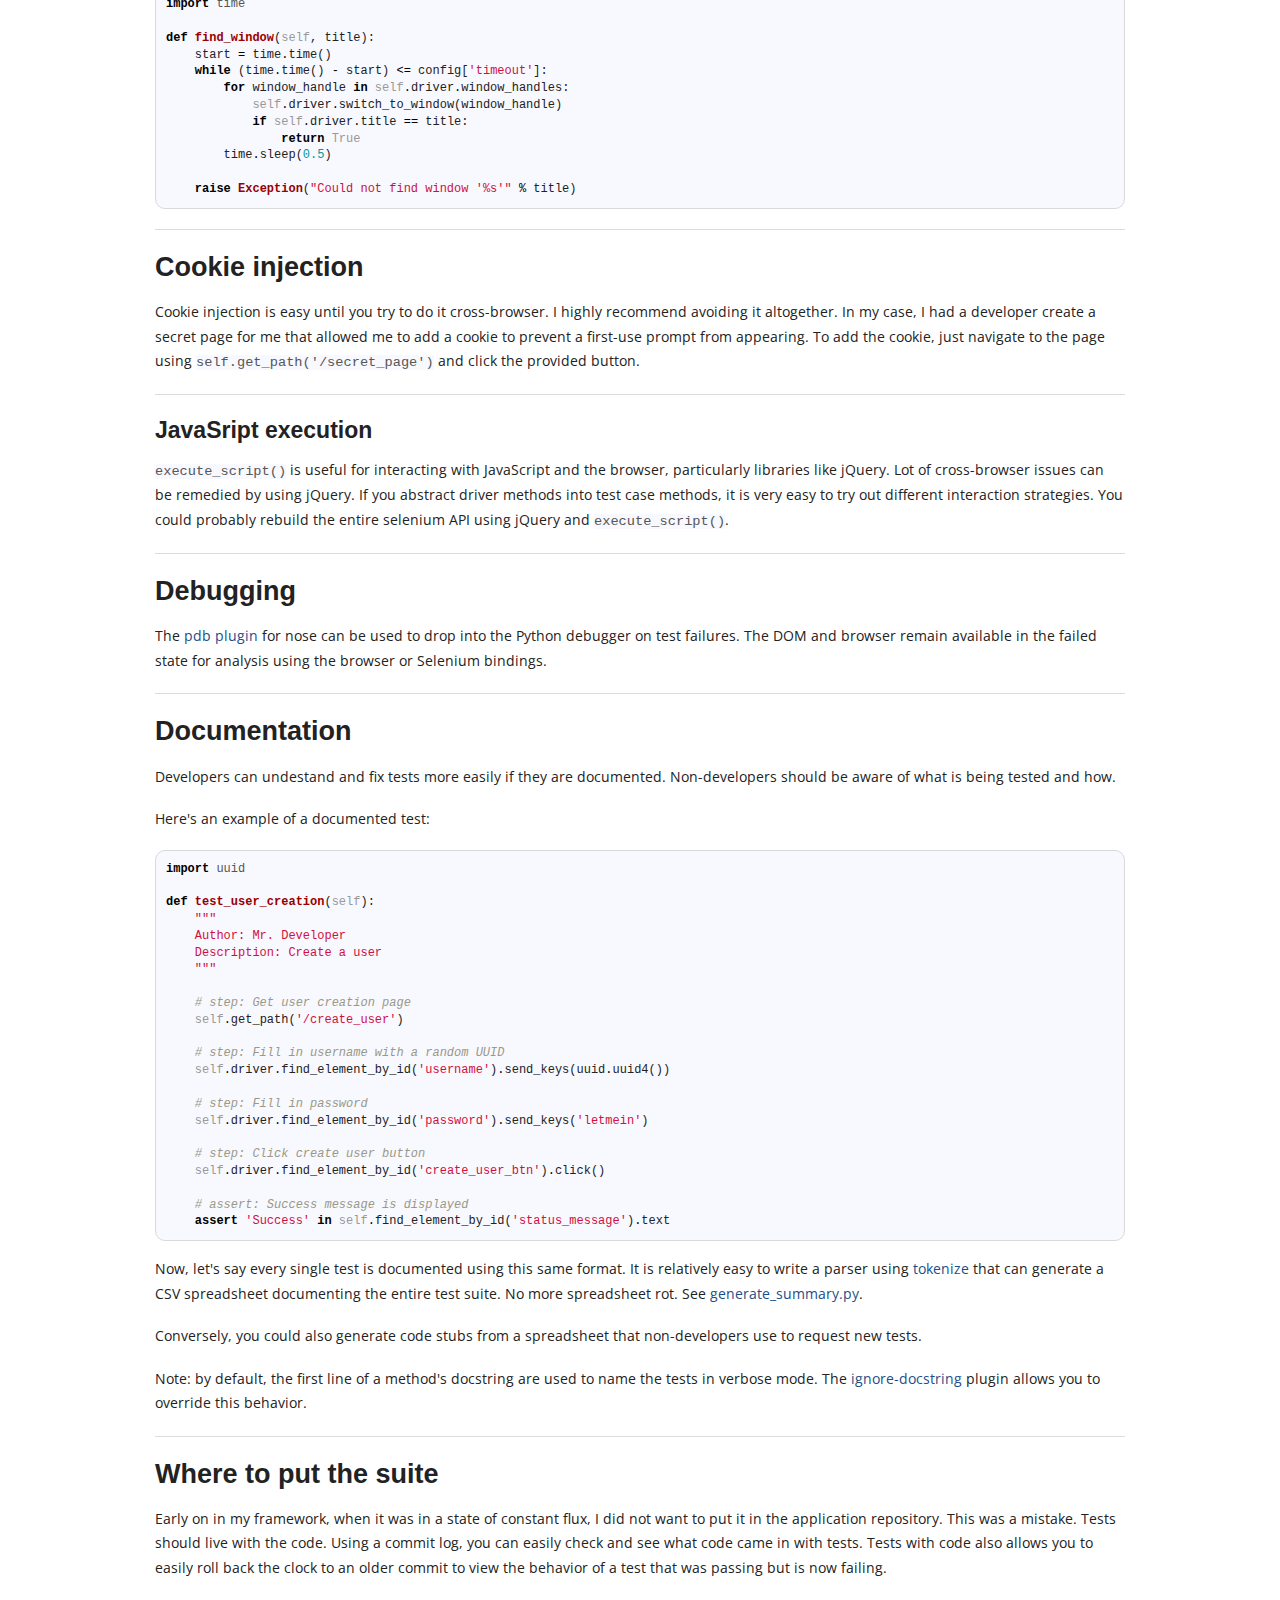
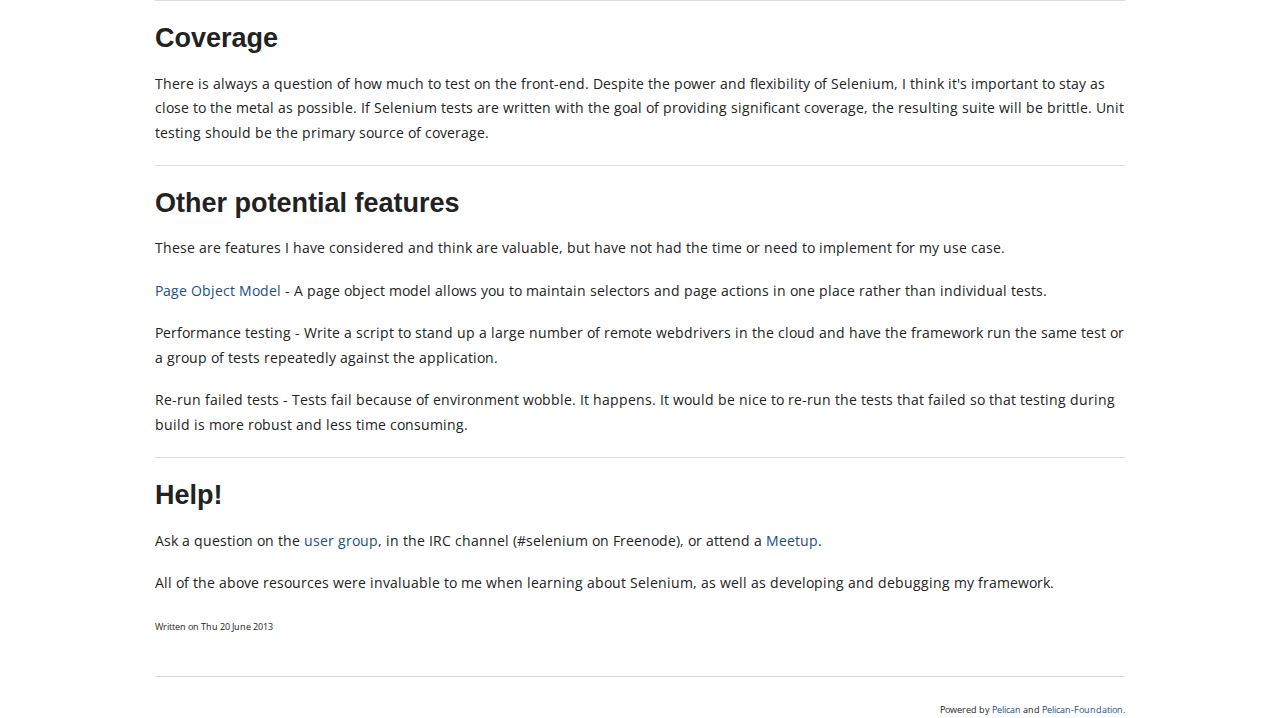
==== commit 99260a32: "Update site at Thu Jun 20 17:04:25 PDT 2013" ====
--- a/index.html
+++ b/index.html
@@ -81,7 +81,7 @@
 <li>Built-in multiprocessing support</li>
 <li>xUnit report output</li>
 </ul>
-<p>First, let's install the following dependencies. You can use a
+<p>First, let's install the dependencies below. You can use a
 <a href="http://blog.fruiapps.com/2012/06/An-introductory-tutorial-to-python-virtualenv-and-virtualenvwrapper">virtualenv</a>
 (preferred), but you can also install the packages system-wide.</p>
 <ul>
@@ -284,6 +284,17 @@
 </pre></div>
 
 
+<p>Let's also write a third test method using our tailored class to test DuckDuckGo's calculator:</p>
+<div class="highlight"><pre><span class="k">class</span> <span class="nc">TestCalculator</span><span class="p">(</span><span class="n">DuckDuckGoTestCase</span><span class="p">):</span>
+
+    <span class="k">def</span> <span class="nf">test_calculator</span><span class="p">(</span><span class="bp">self</span><span class="p">):</span>
+        <span class="bp">self</span><span class="o">.</span><span class="n">search</span><span class="p">(</span><span class="s">&#39;3 + 3&#39;</span><span class="p">)</span>
+
+        <span class="k">assert</span> <span class="s">&#39;= 6&#39;</span> <span class="ow">in</span> <span class="bp">self</span><span class="o">.</span><span class="n">driver</span><span class="o">.</span><span class="n">find_element_by_id</span><span class="p">(</span><span class="s">&#39;zero_click&#39;</span><span class="p">)</span><span class="o">.</span><span class="n">text</span>
+</pre></div>
+
+
+<p>If you're up for it, try refactoring the calculator test using generators to test additional equations.</p>
 <hr />
 <h3>Jenkins integration</h3>
 <p><a href="http://jenkins-ci.org/">Jenkins</a> is a great tool for automating the deployment process.
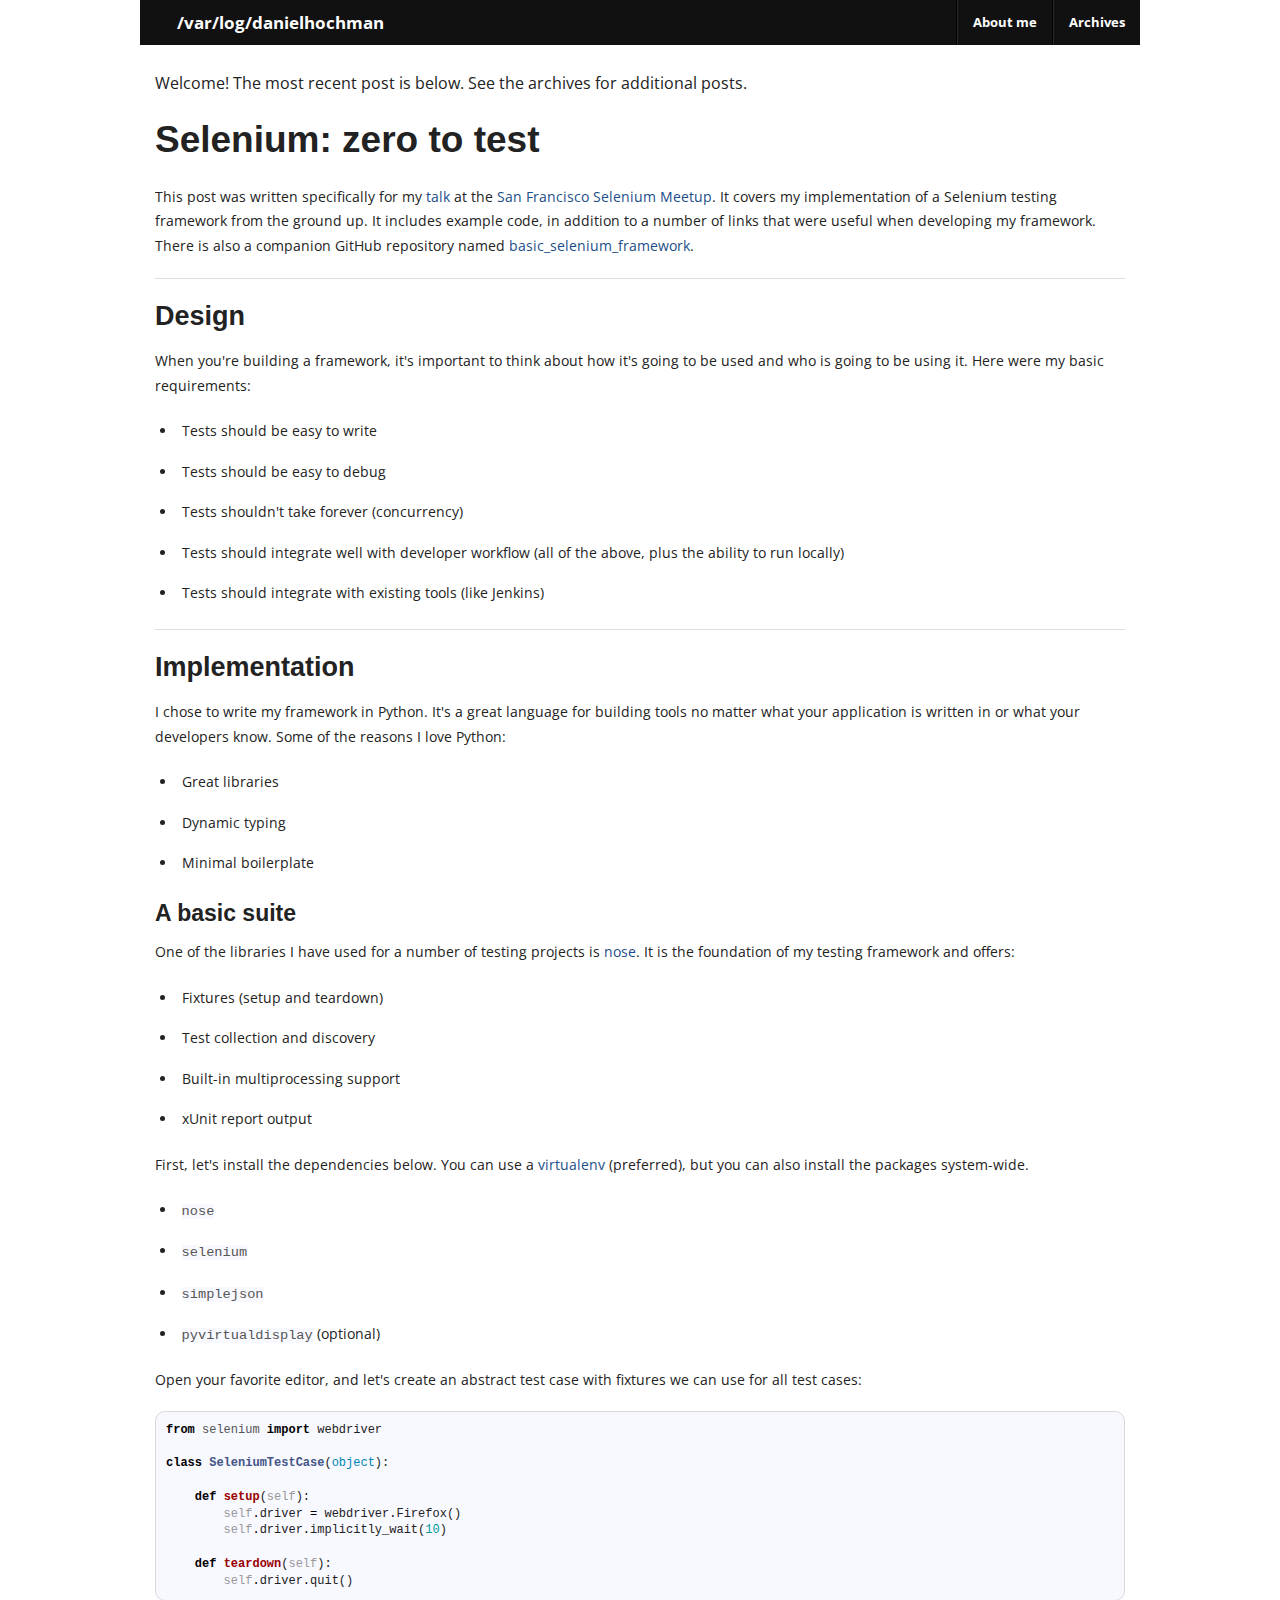
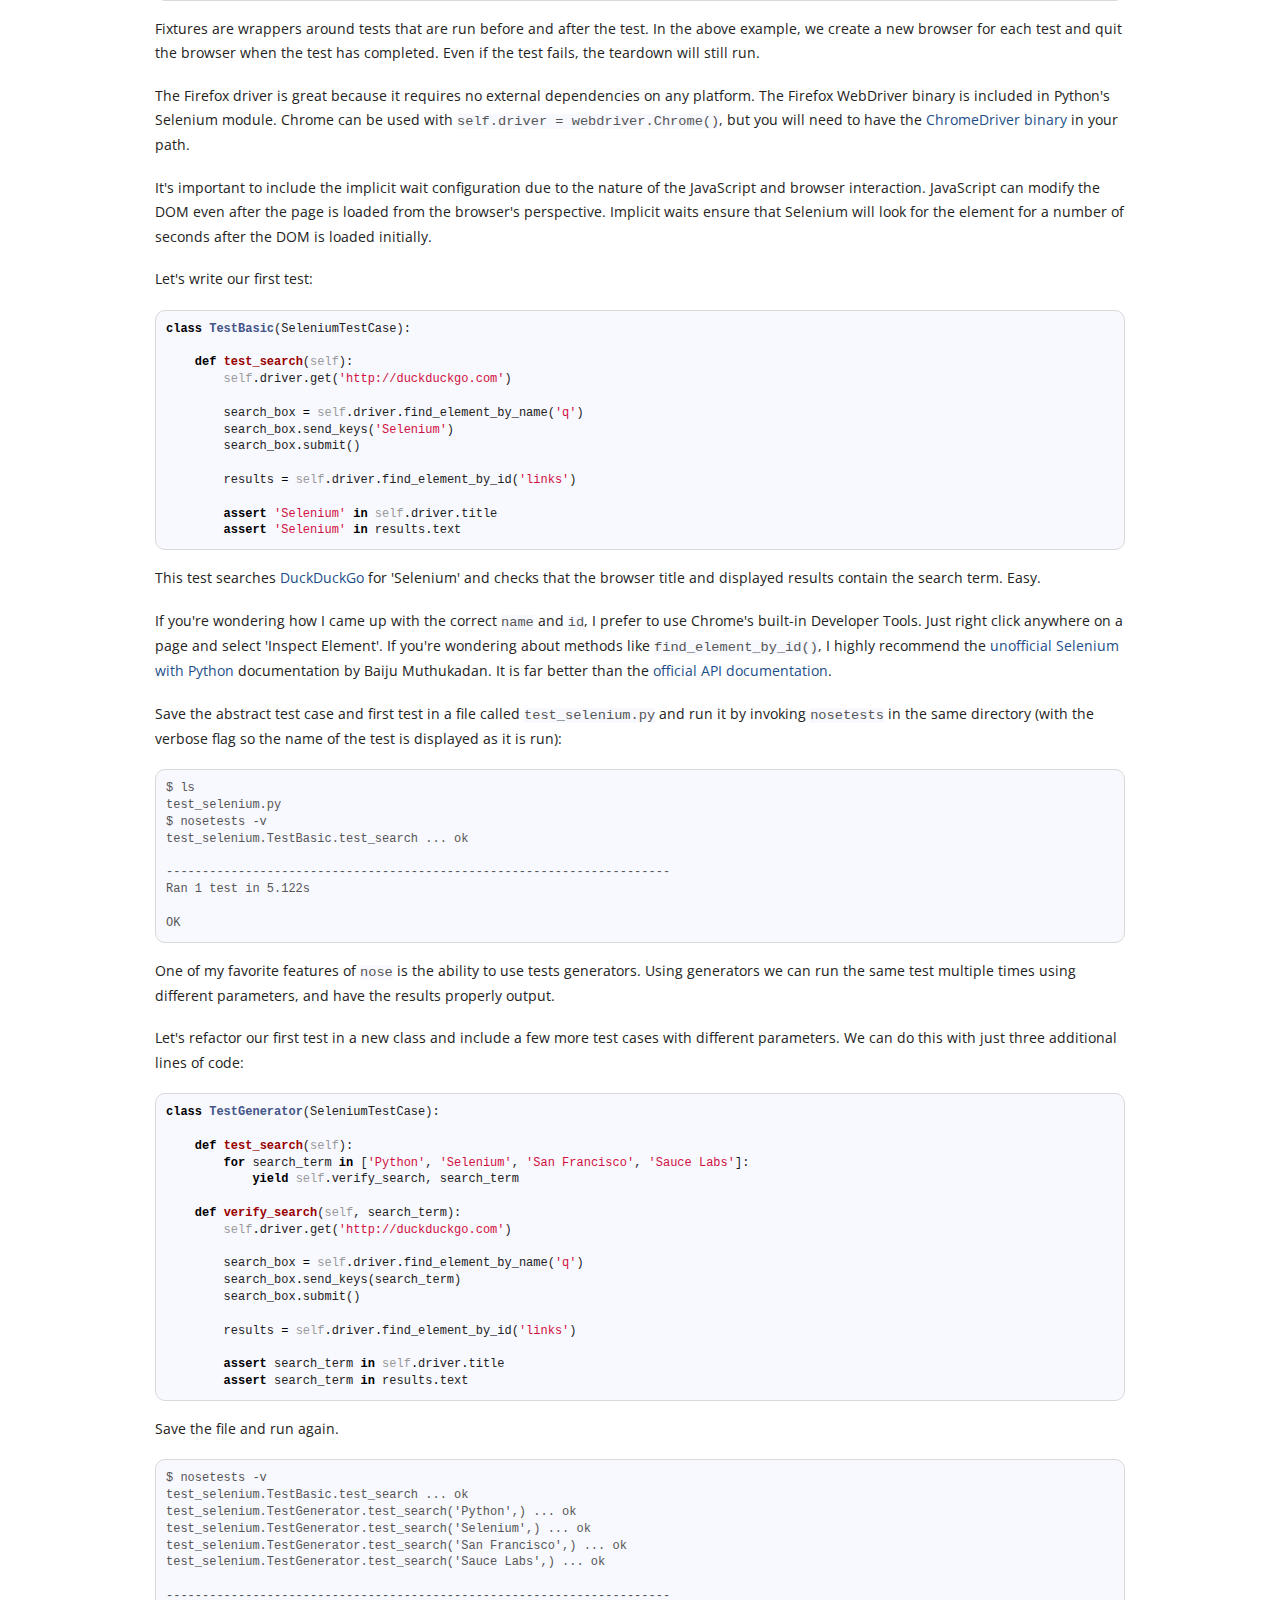
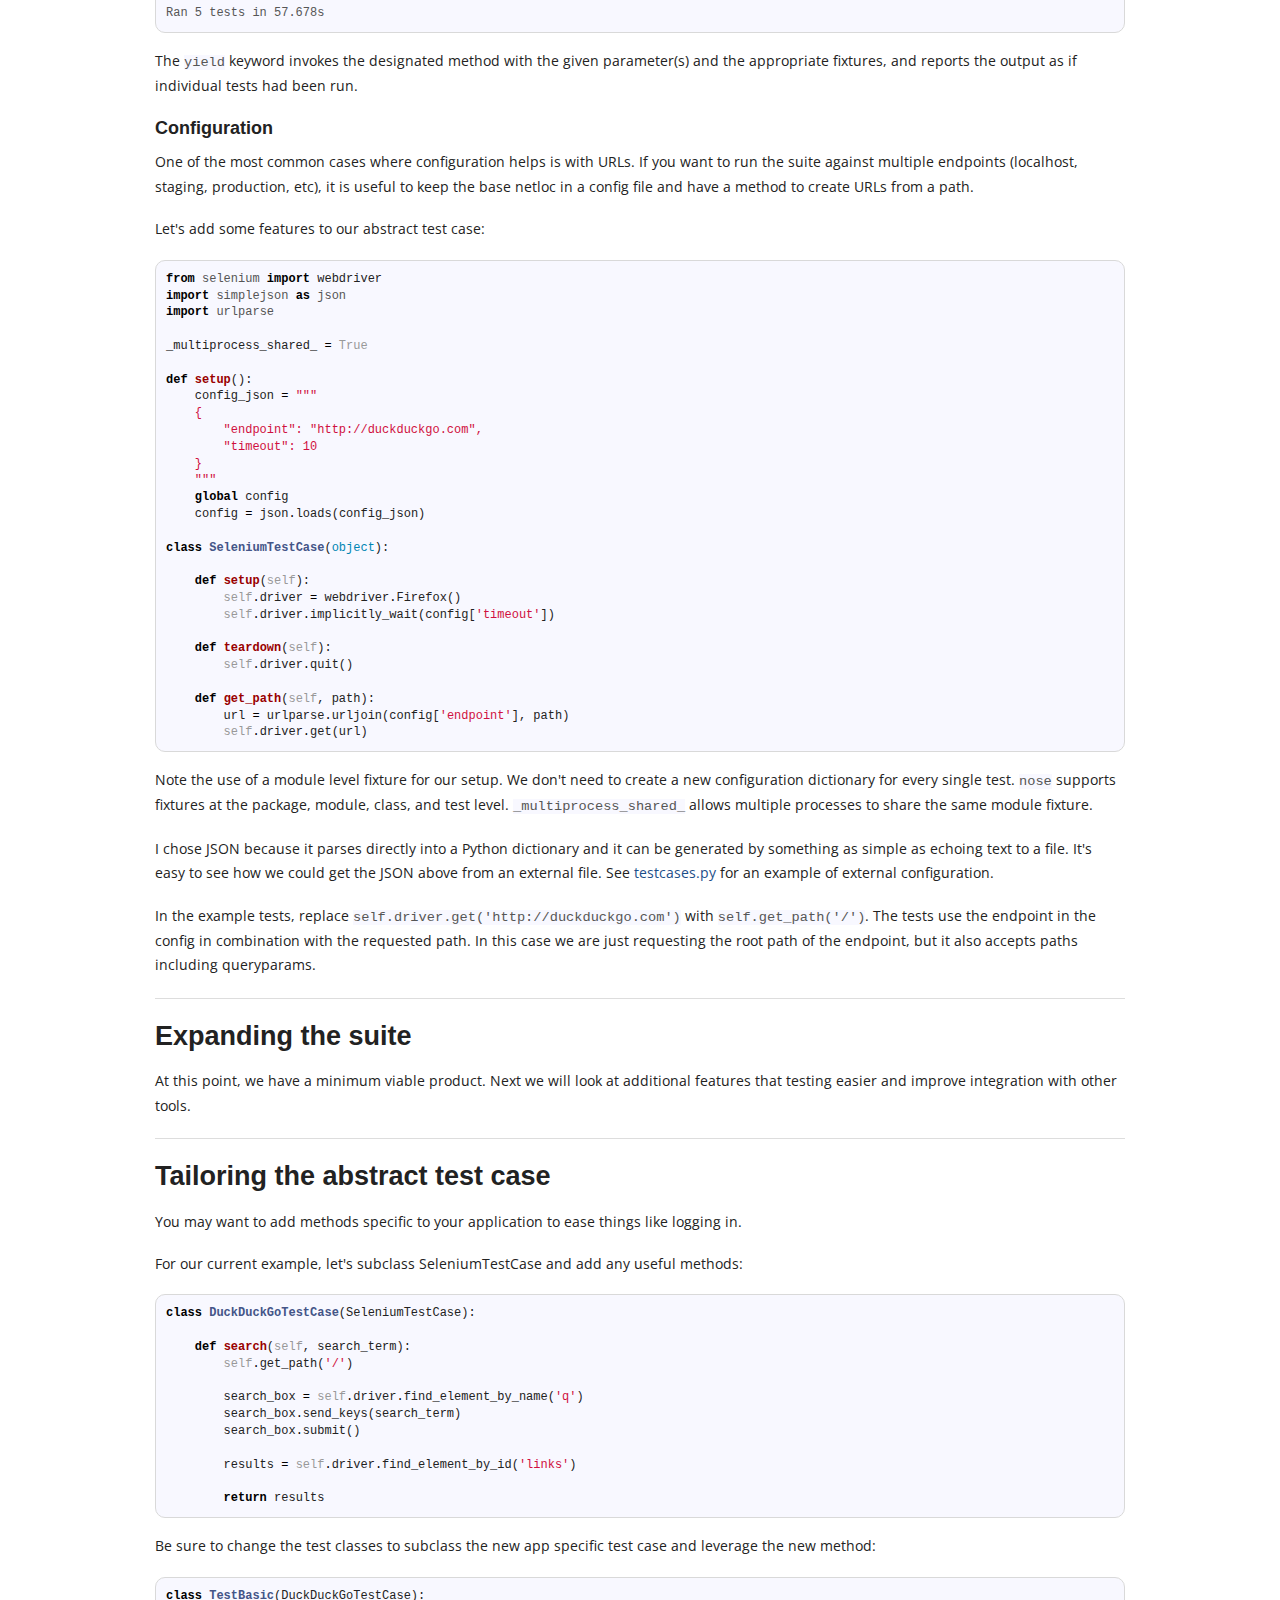
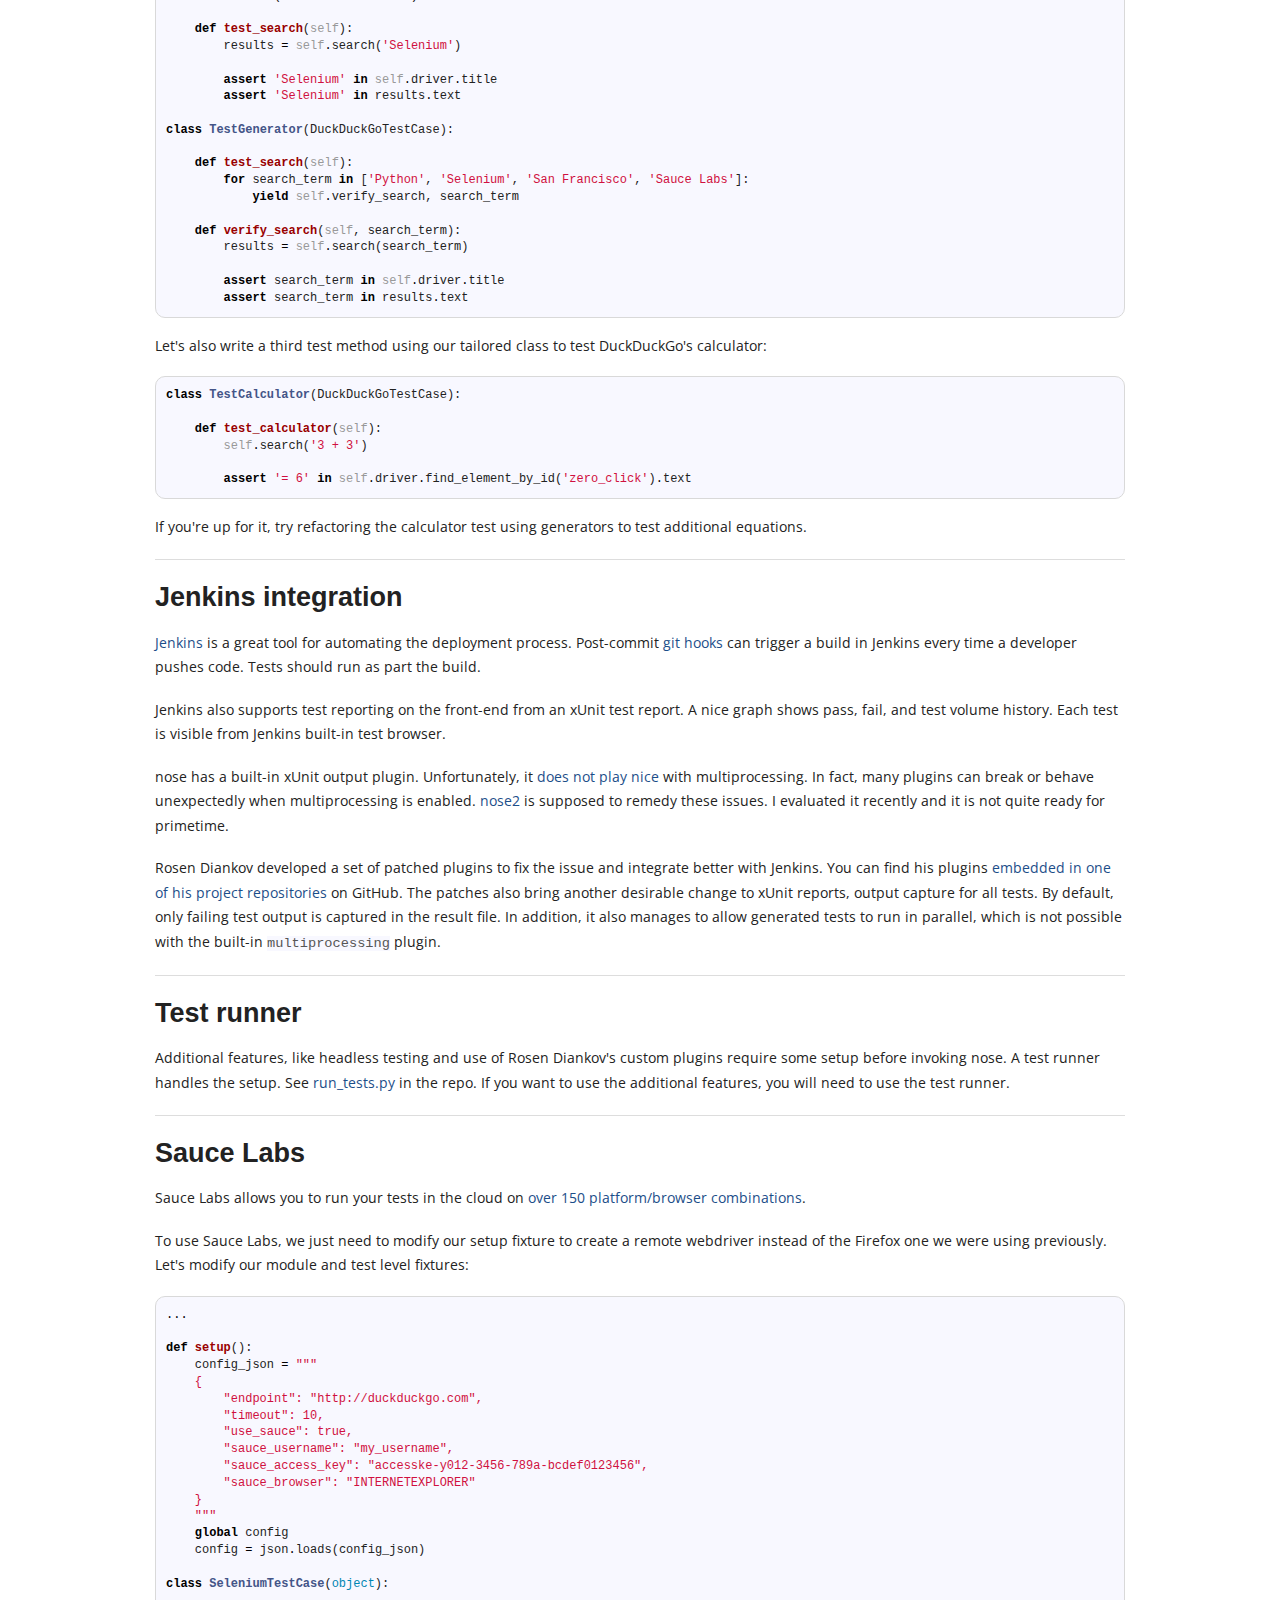
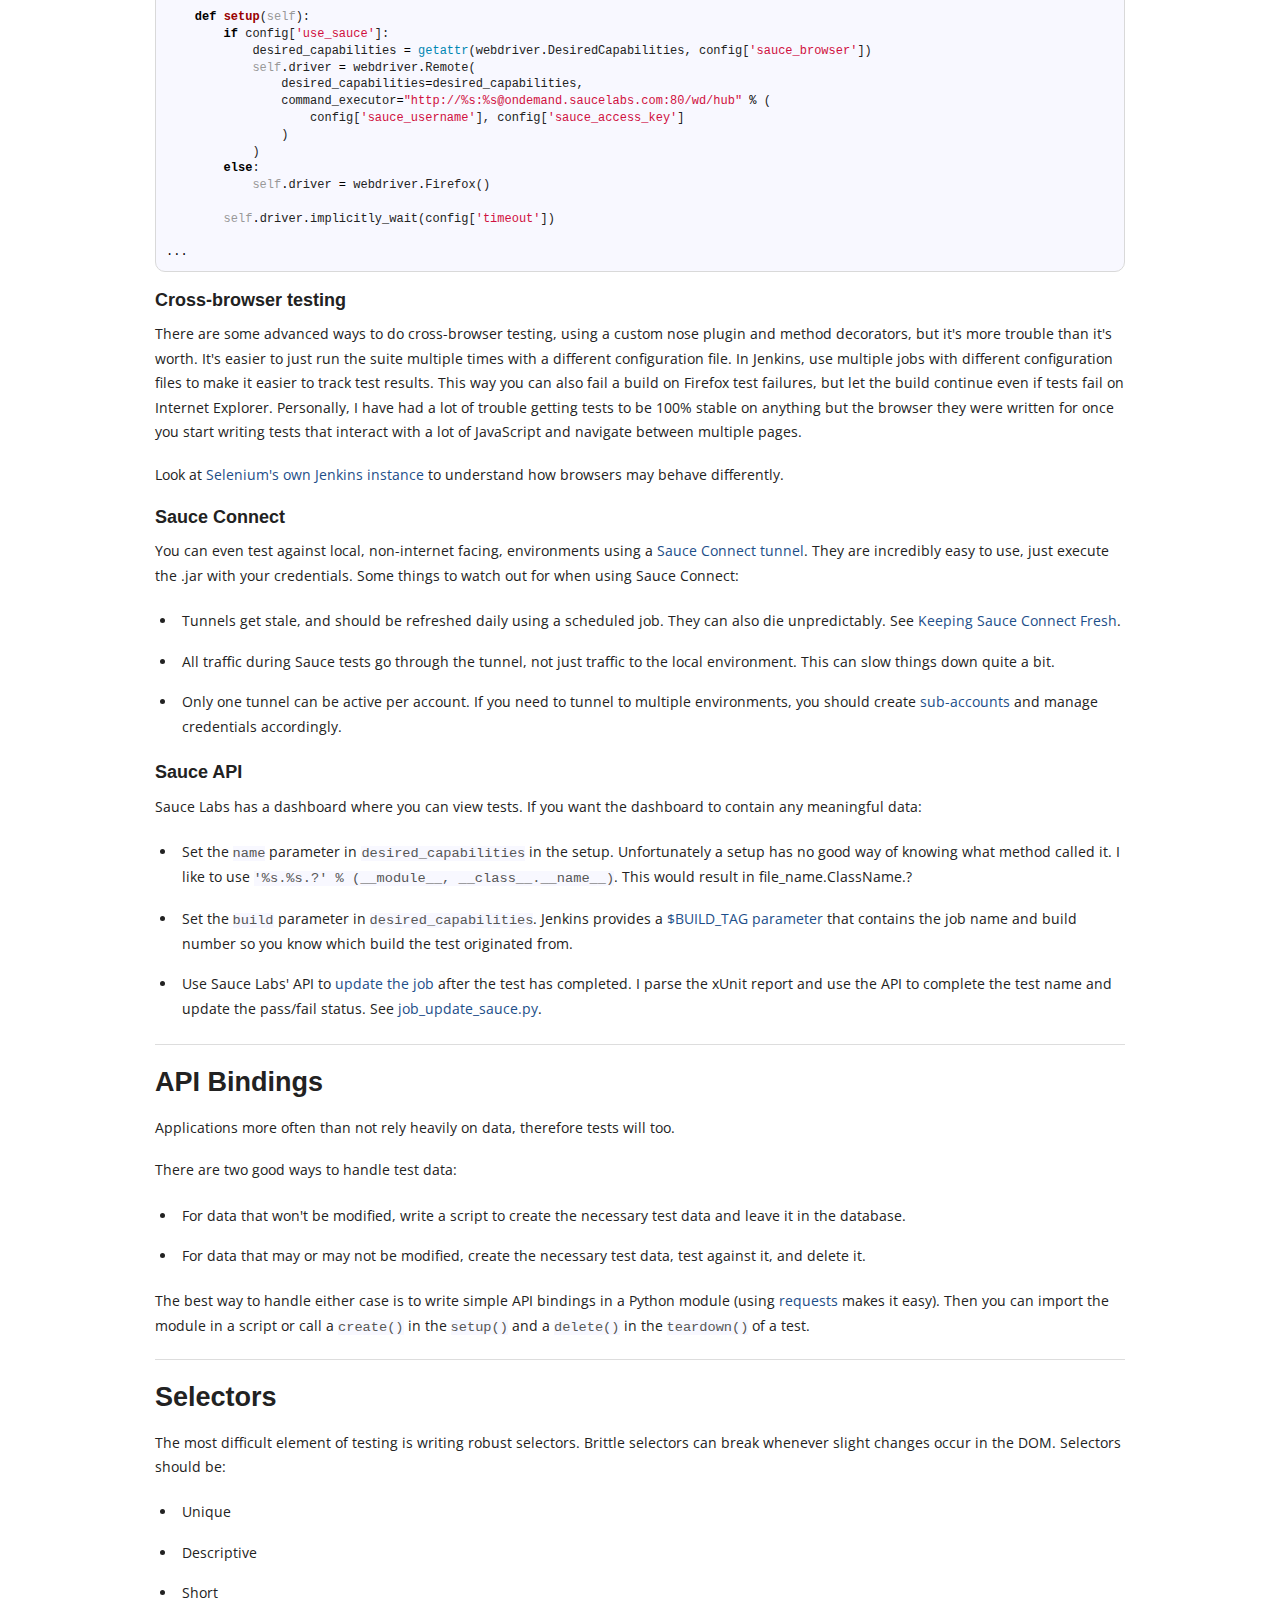
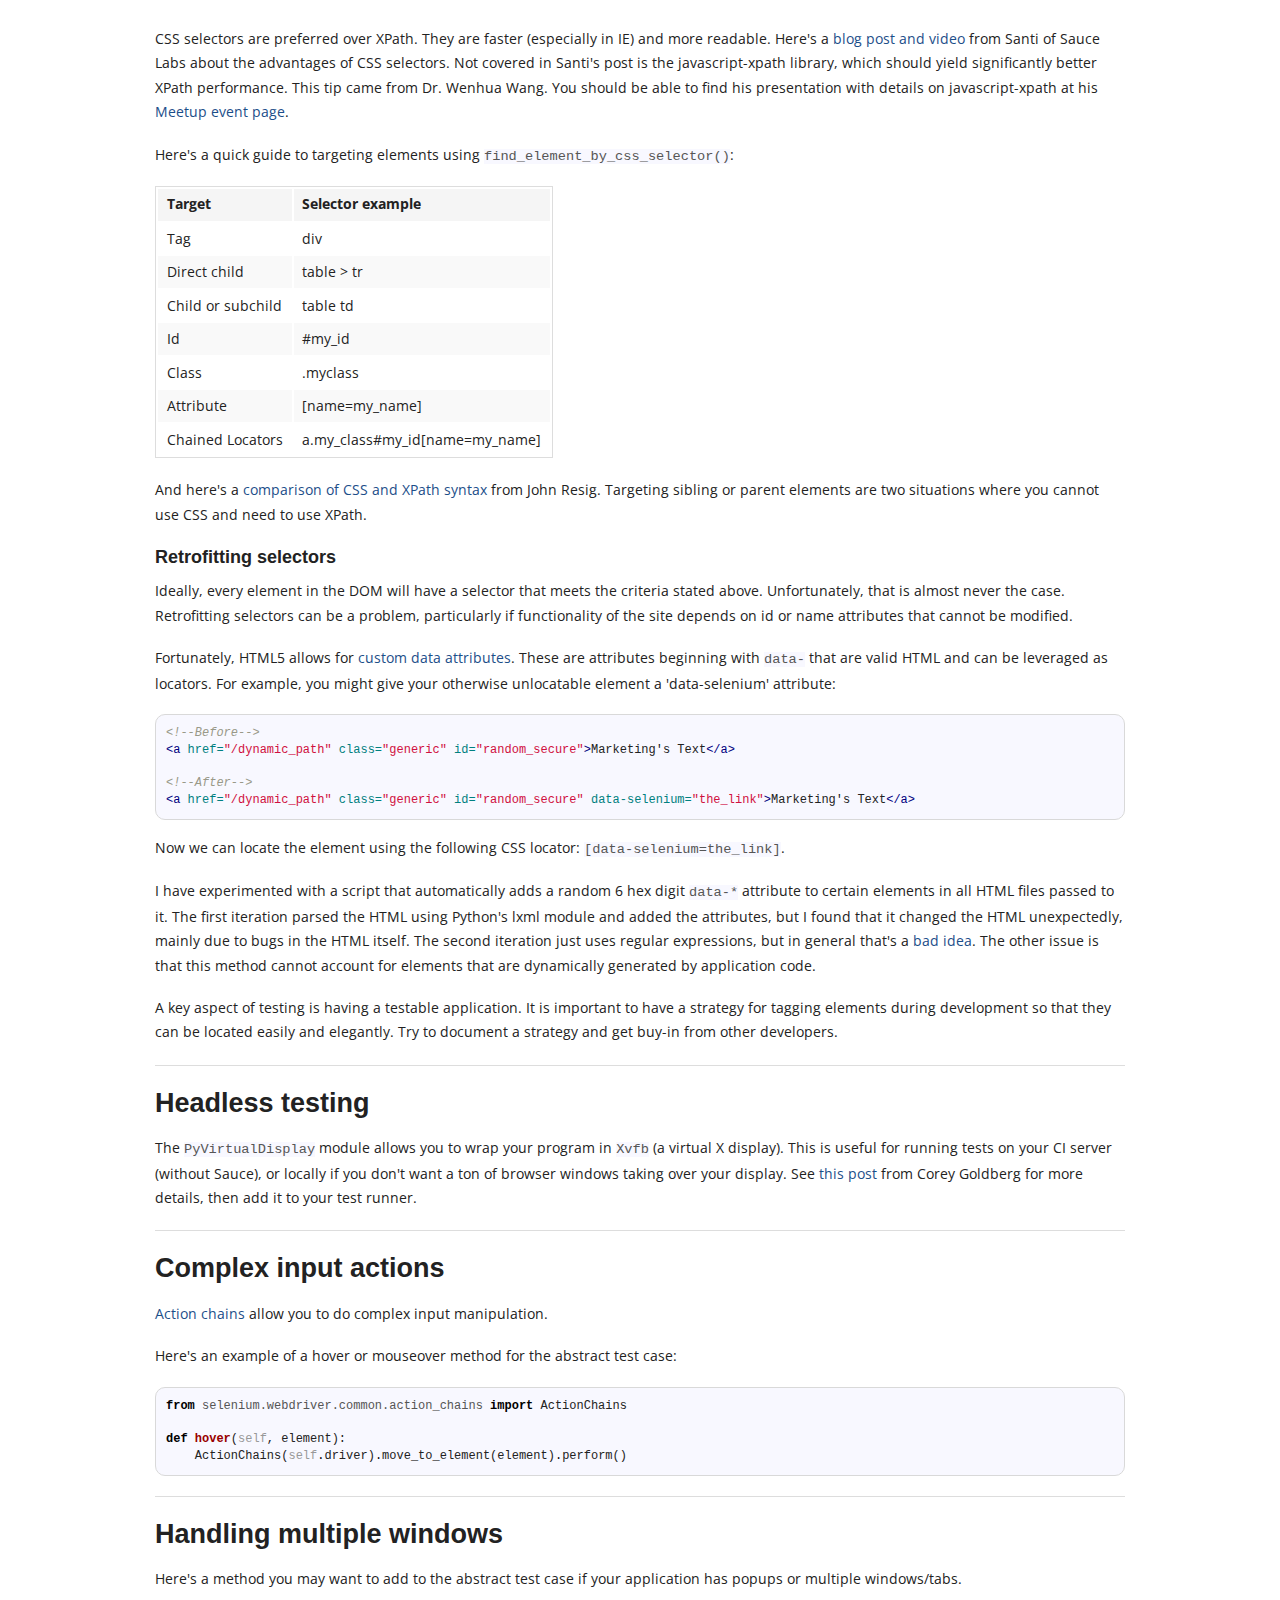
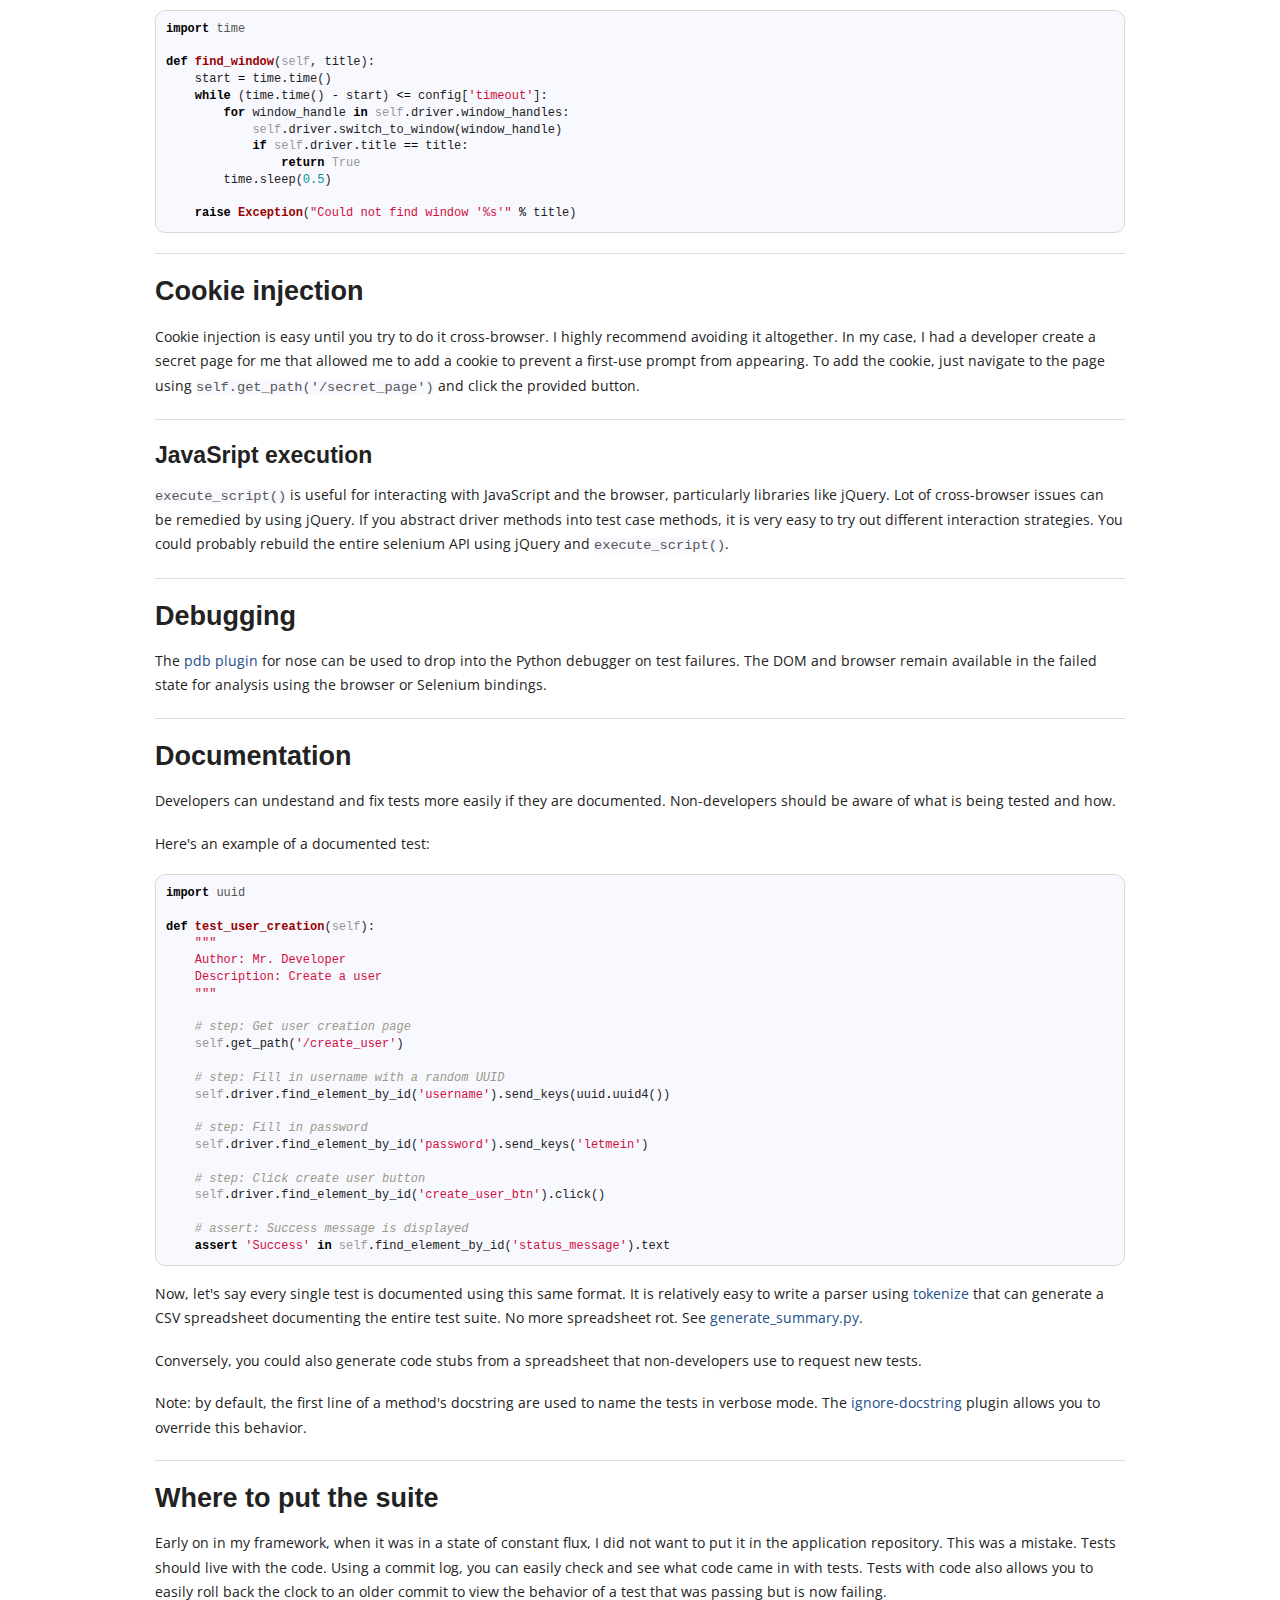
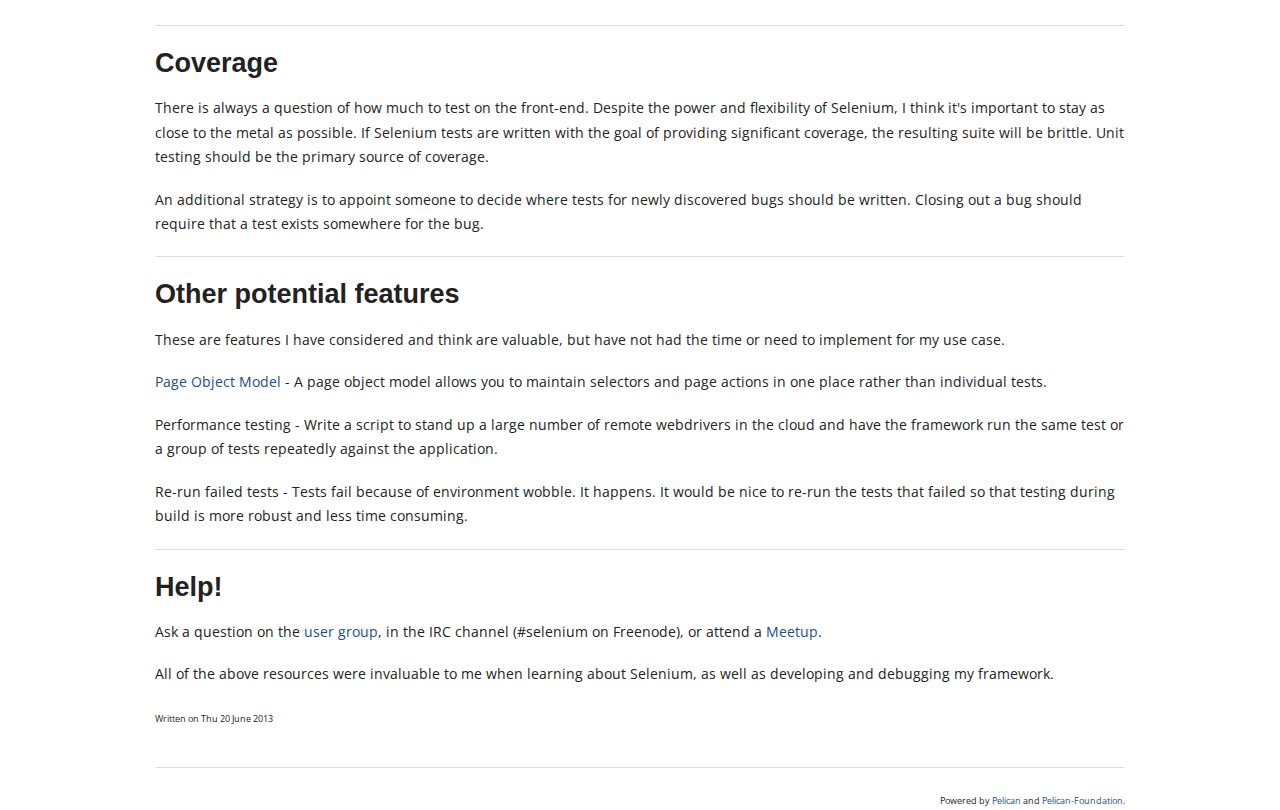
==== commit 9e89b844: "Update site at Thu Jun 20 17:42:15 PDT 2013" ====
--- a/index.html
+++ b/index.html
@@ -462,7 +462,8 @@
 </tr>
 </tbody>
 </table>
-<p>And here's a <a href="http://ejohn.org/blog/xpath-css-selectors/">comparison of CSS and XPath syntax</a> from John Resig.</p>
+<p>And here's a <a href="http://ejohn.org/blog/xpath-css-selectors/">comparison of CSS and XPath syntax</a> from John Resig.
+Targeting sibling or parent elements are two situations where you cannot use CSS and need to use XPath.</p>
 <h5>Retrofitting selectors</h5>
 <p>Ideally, every element in the DOM will have a selector that meets the criteria stated above. Unfortunately, that
 is almost never the case. Retrofitting selectors can be a problem, particularly if functionality of the site depends
@@ -594,7 +595,9 @@
 <p>There is always a question of how much to test on the front-end. Despite the power and flexibility of Selenium,
 I think it's important to stay as close to the metal as possible. If Selenium tests are written with the goal of 
 providing significant coverage, the resulting suite will be brittle.
-Unit testing should be the primary source of coverage. </p>
+Unit testing should be the primary source of coverage.</p>
+<p>An additional strategy is to appoint someone to decide where tests for newly discovered bugs should be written.
+Closing out a bug should require that a test exists somewhere for the bug.</p>
 <hr />
 <h3>Other potential features</h3>
 <p>These are features I have considered and think are valuable,
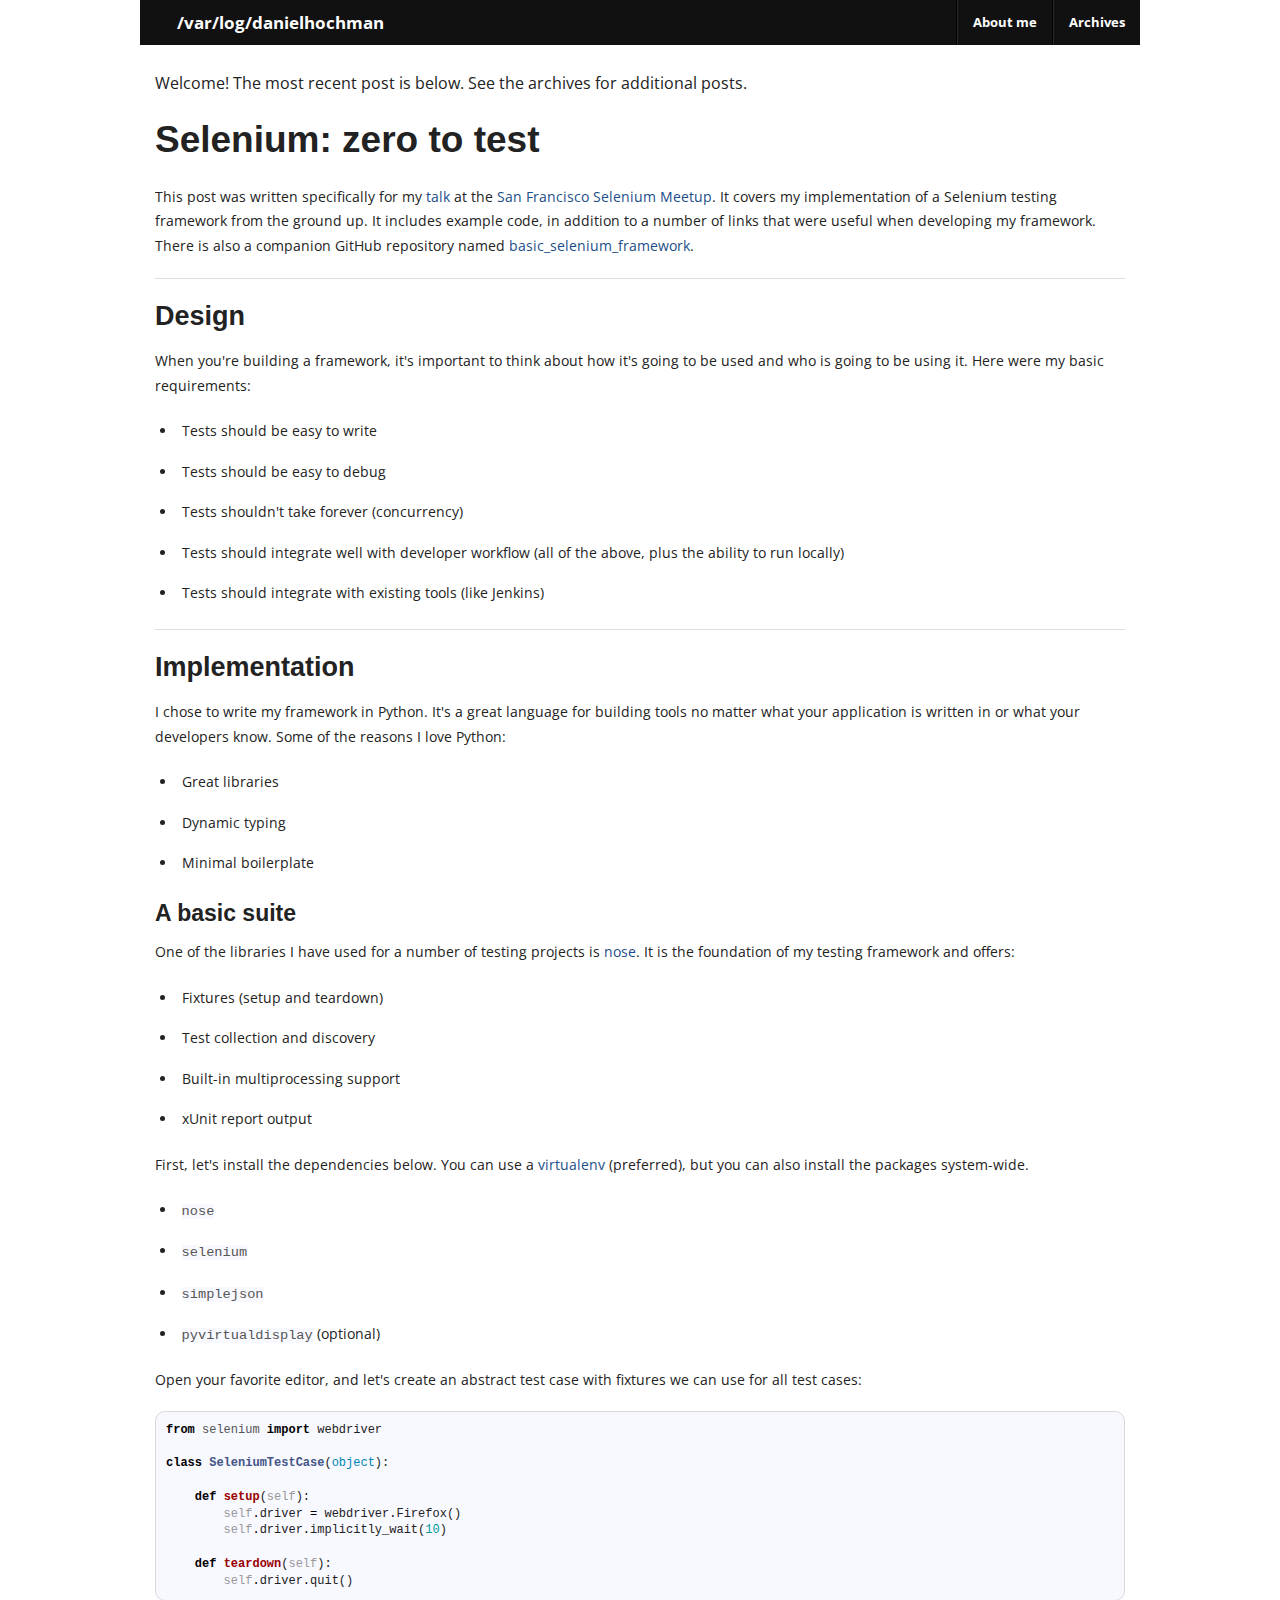
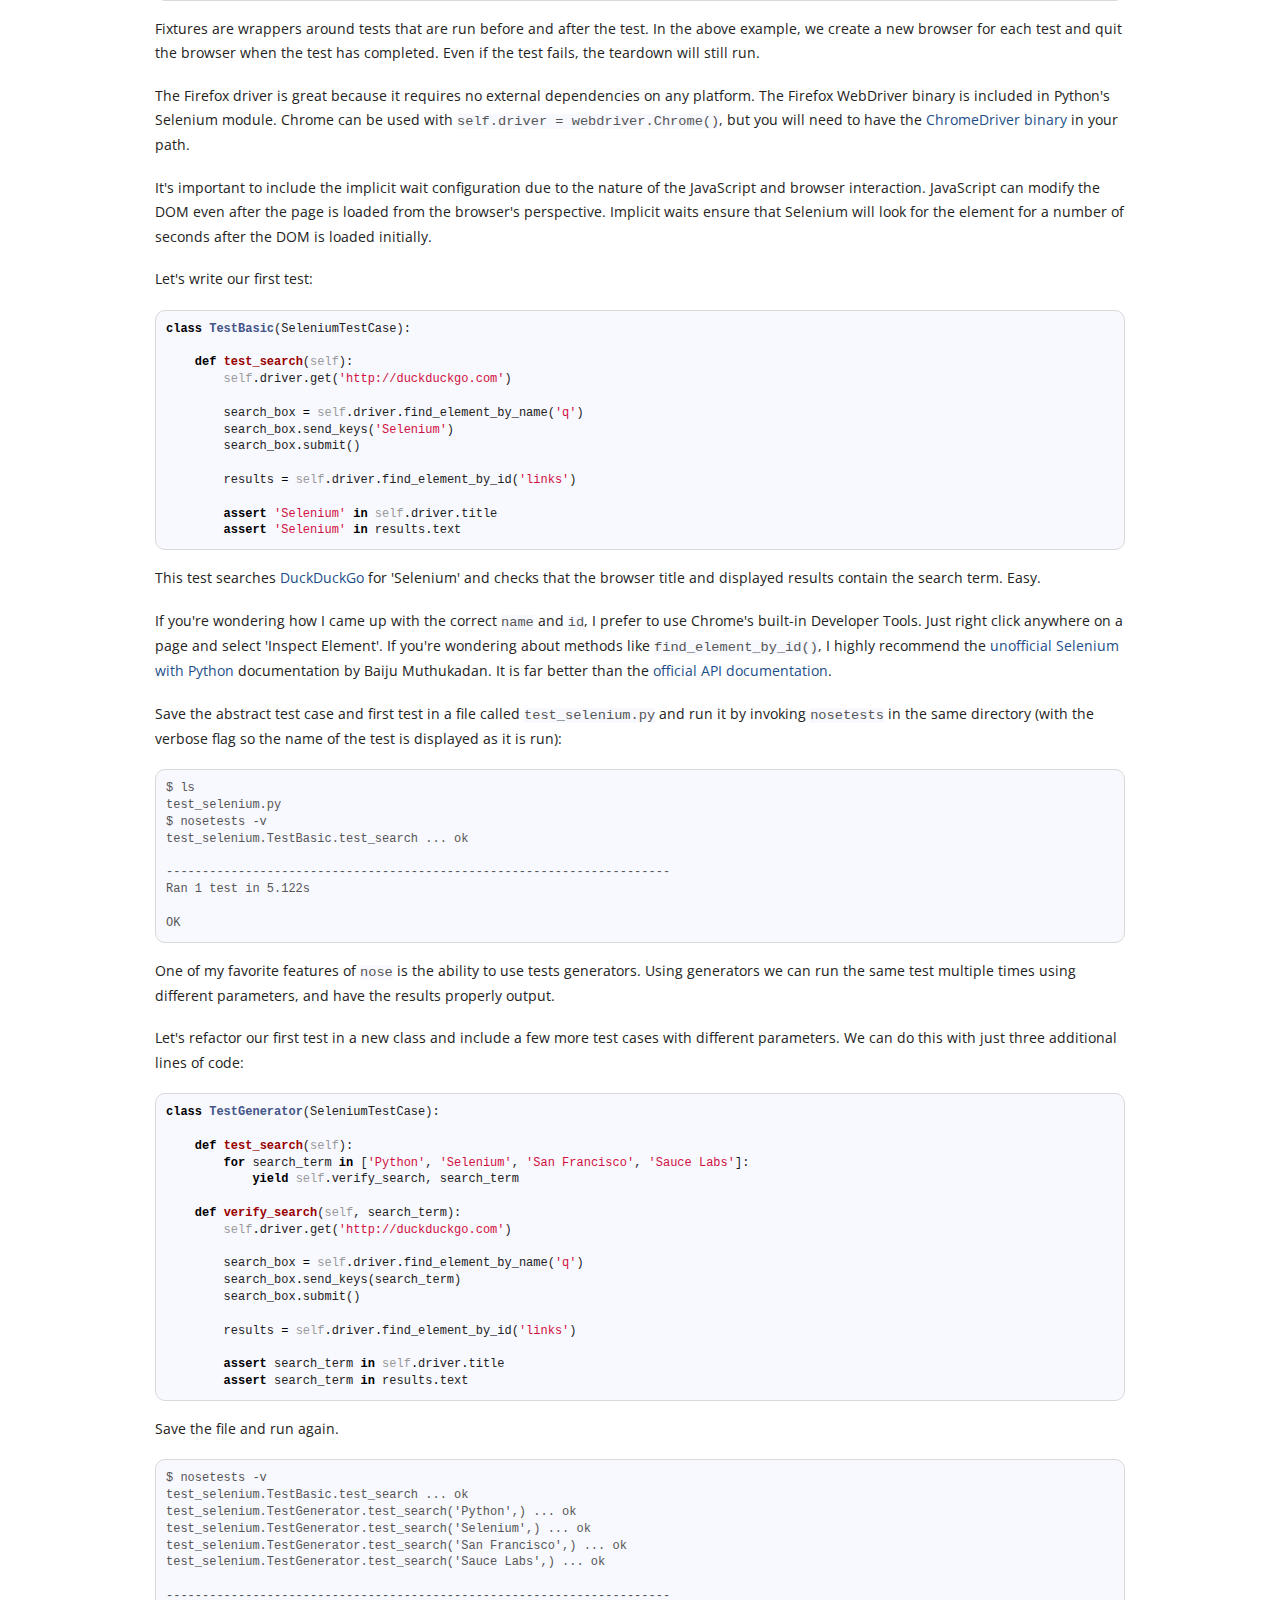
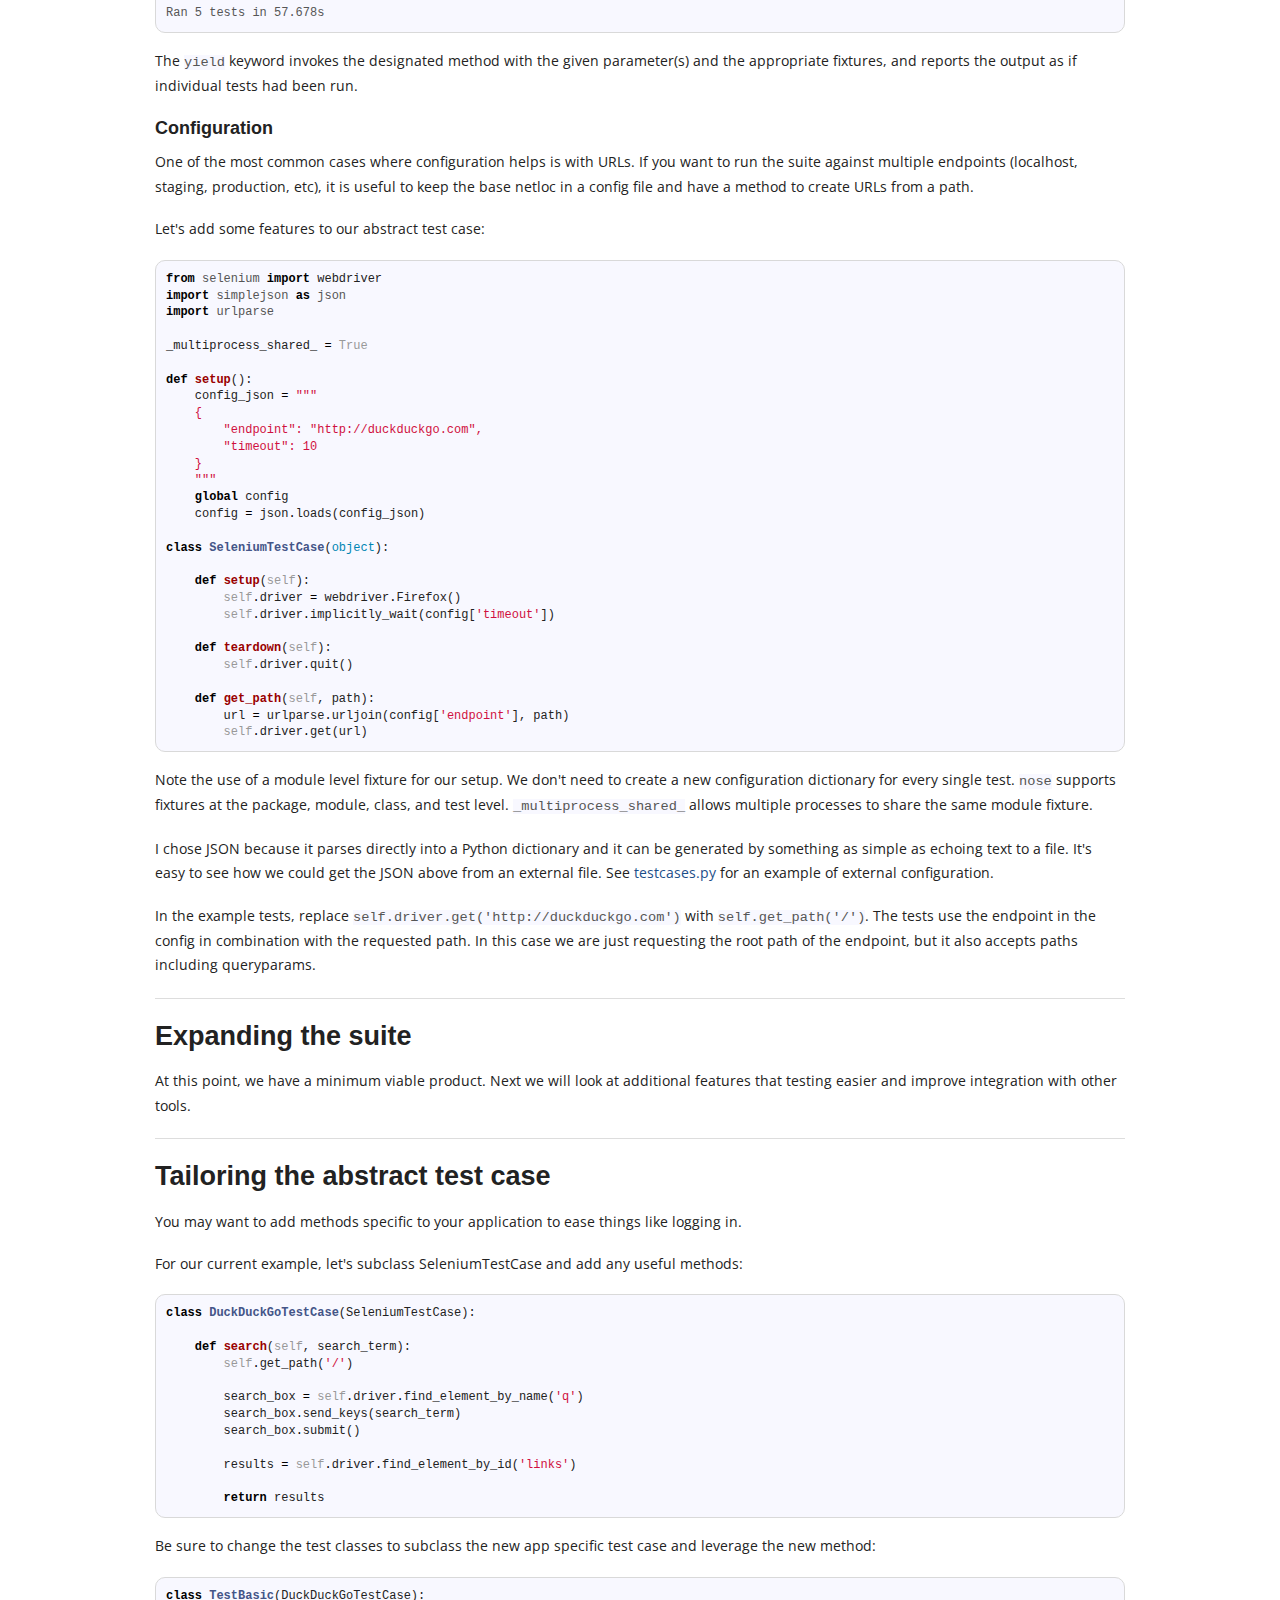
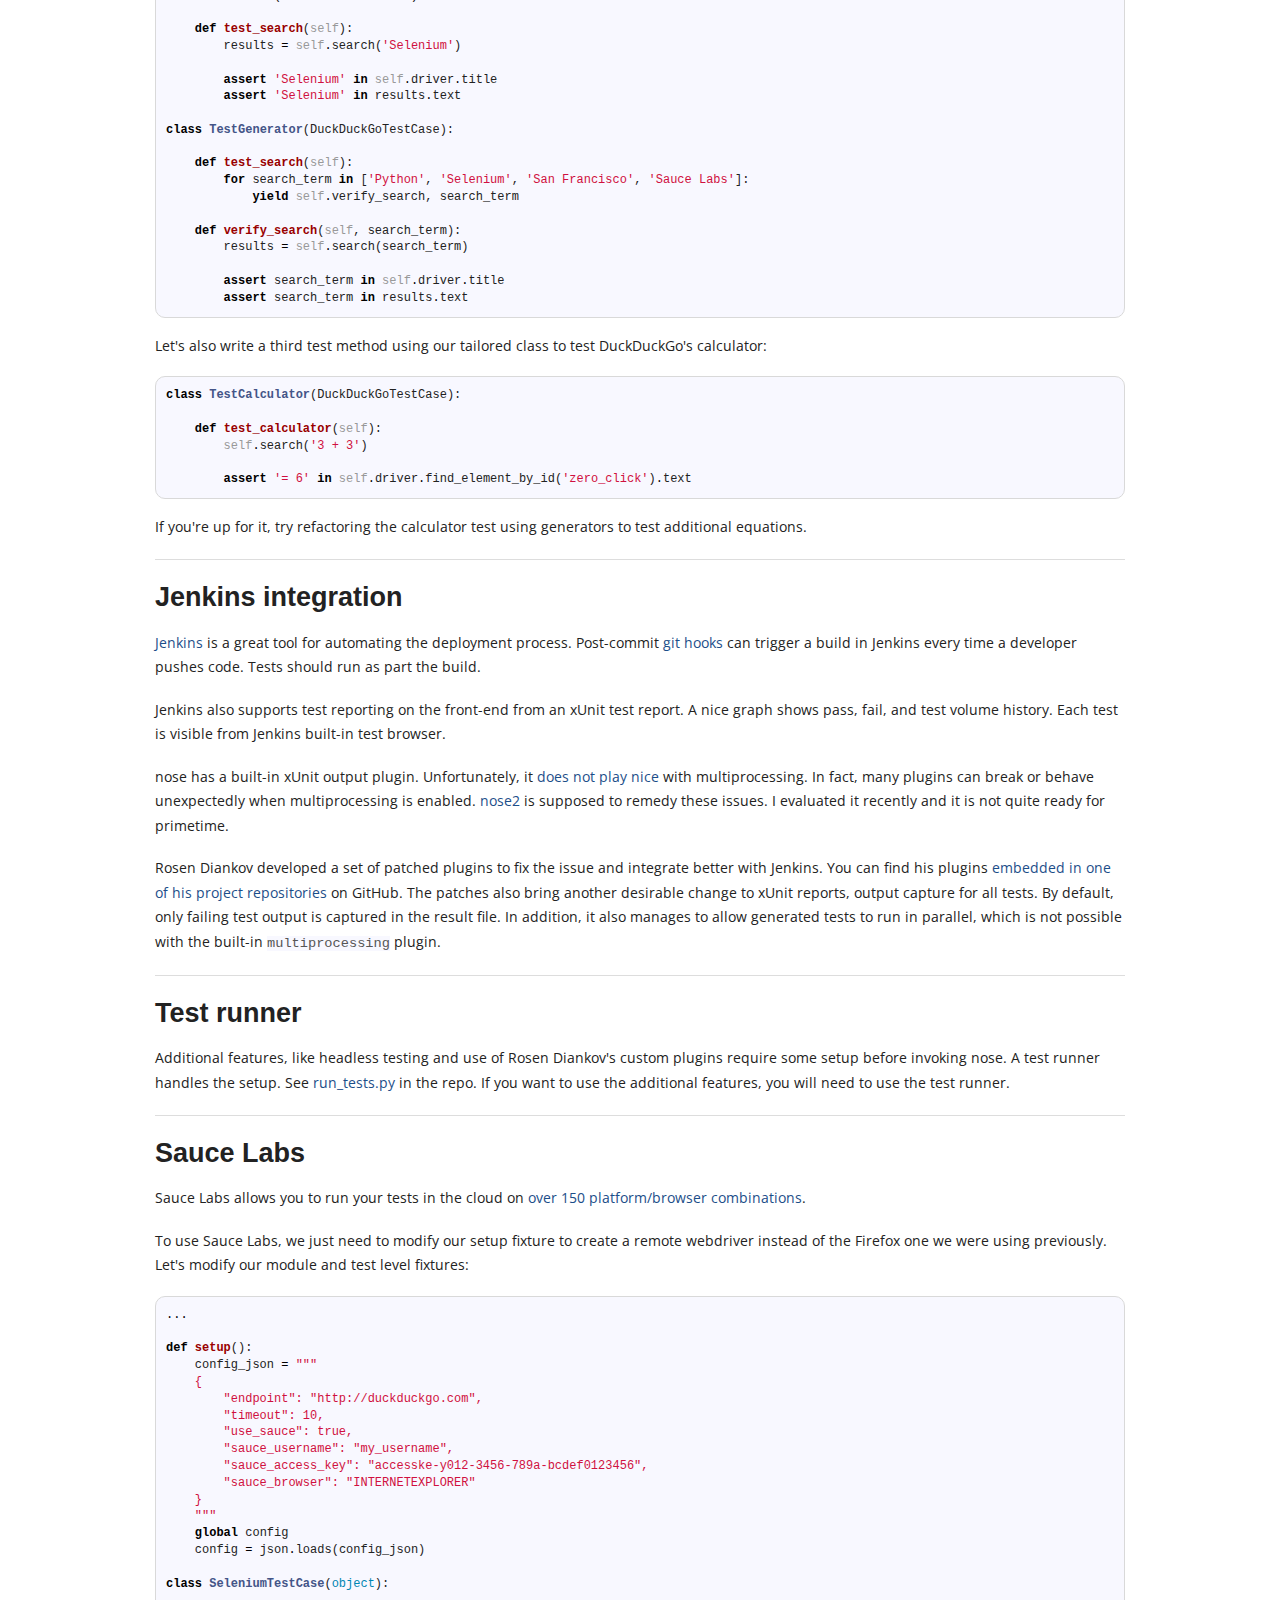
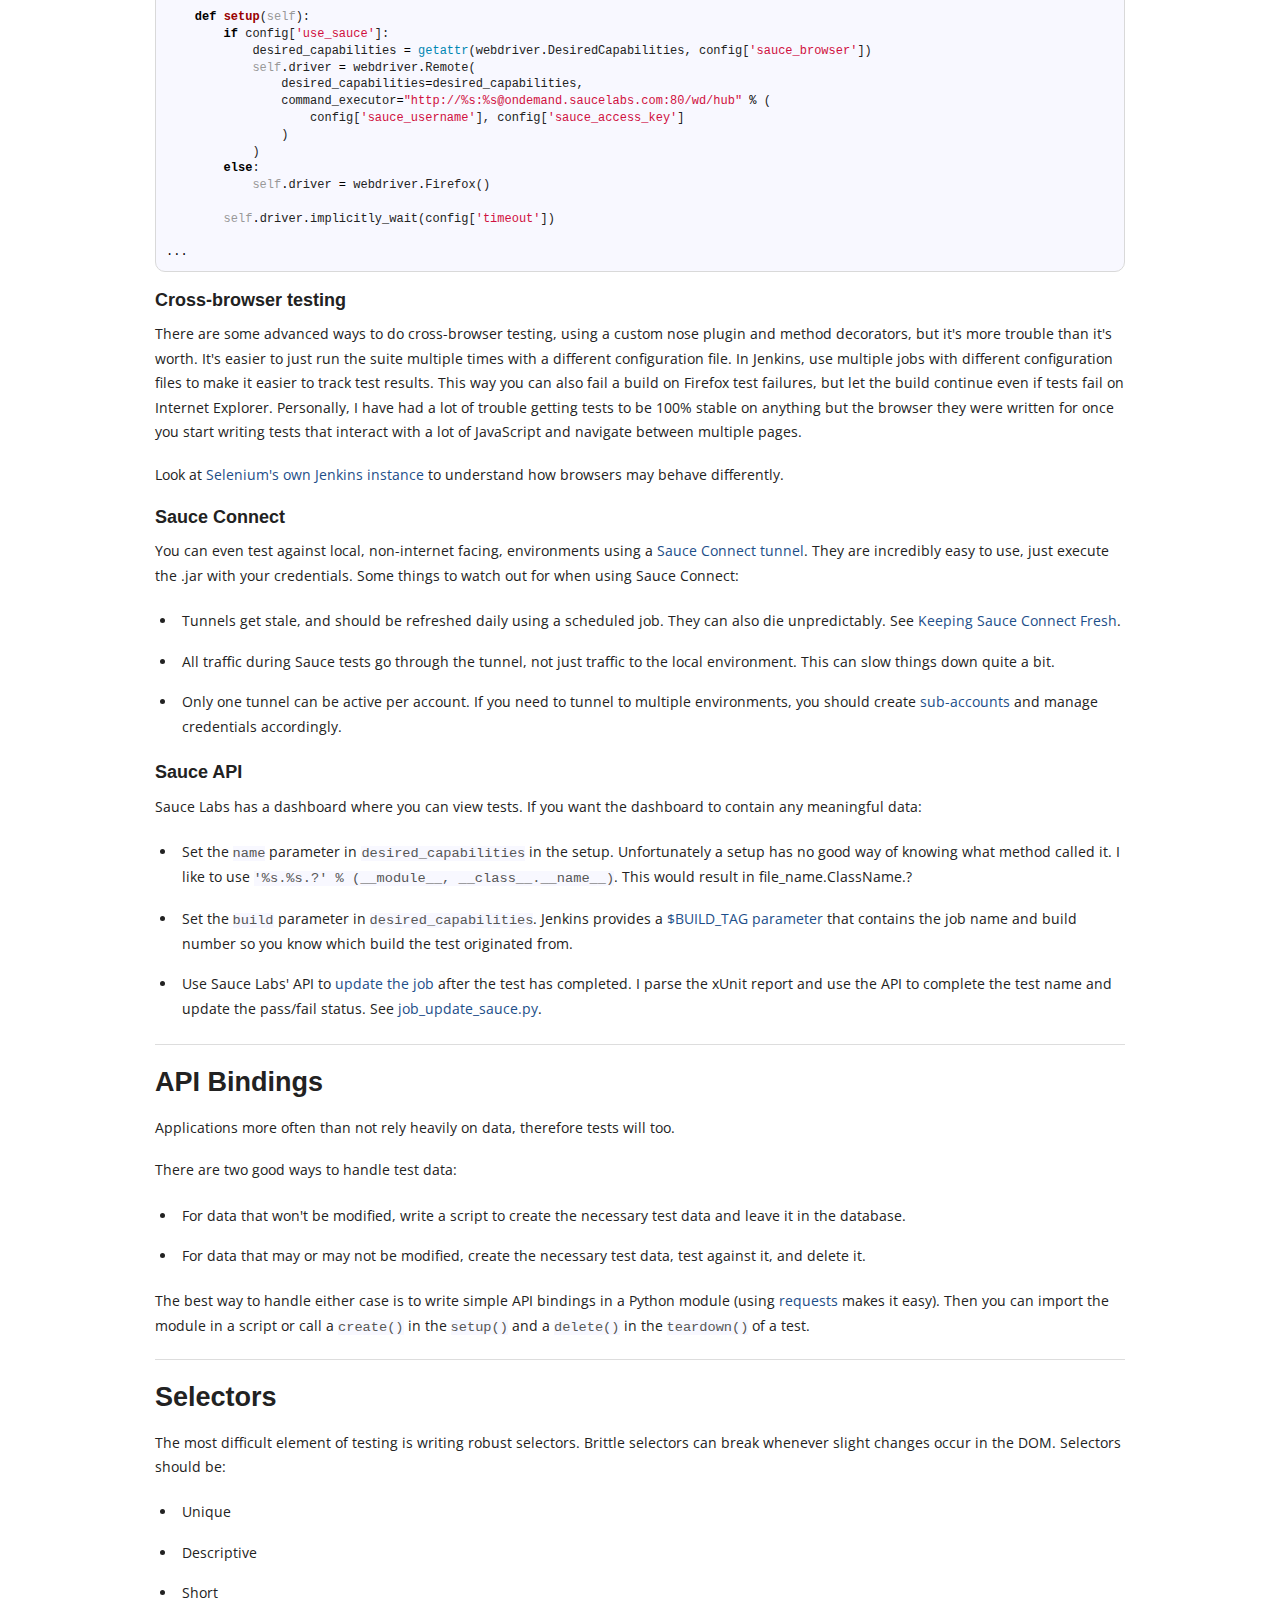
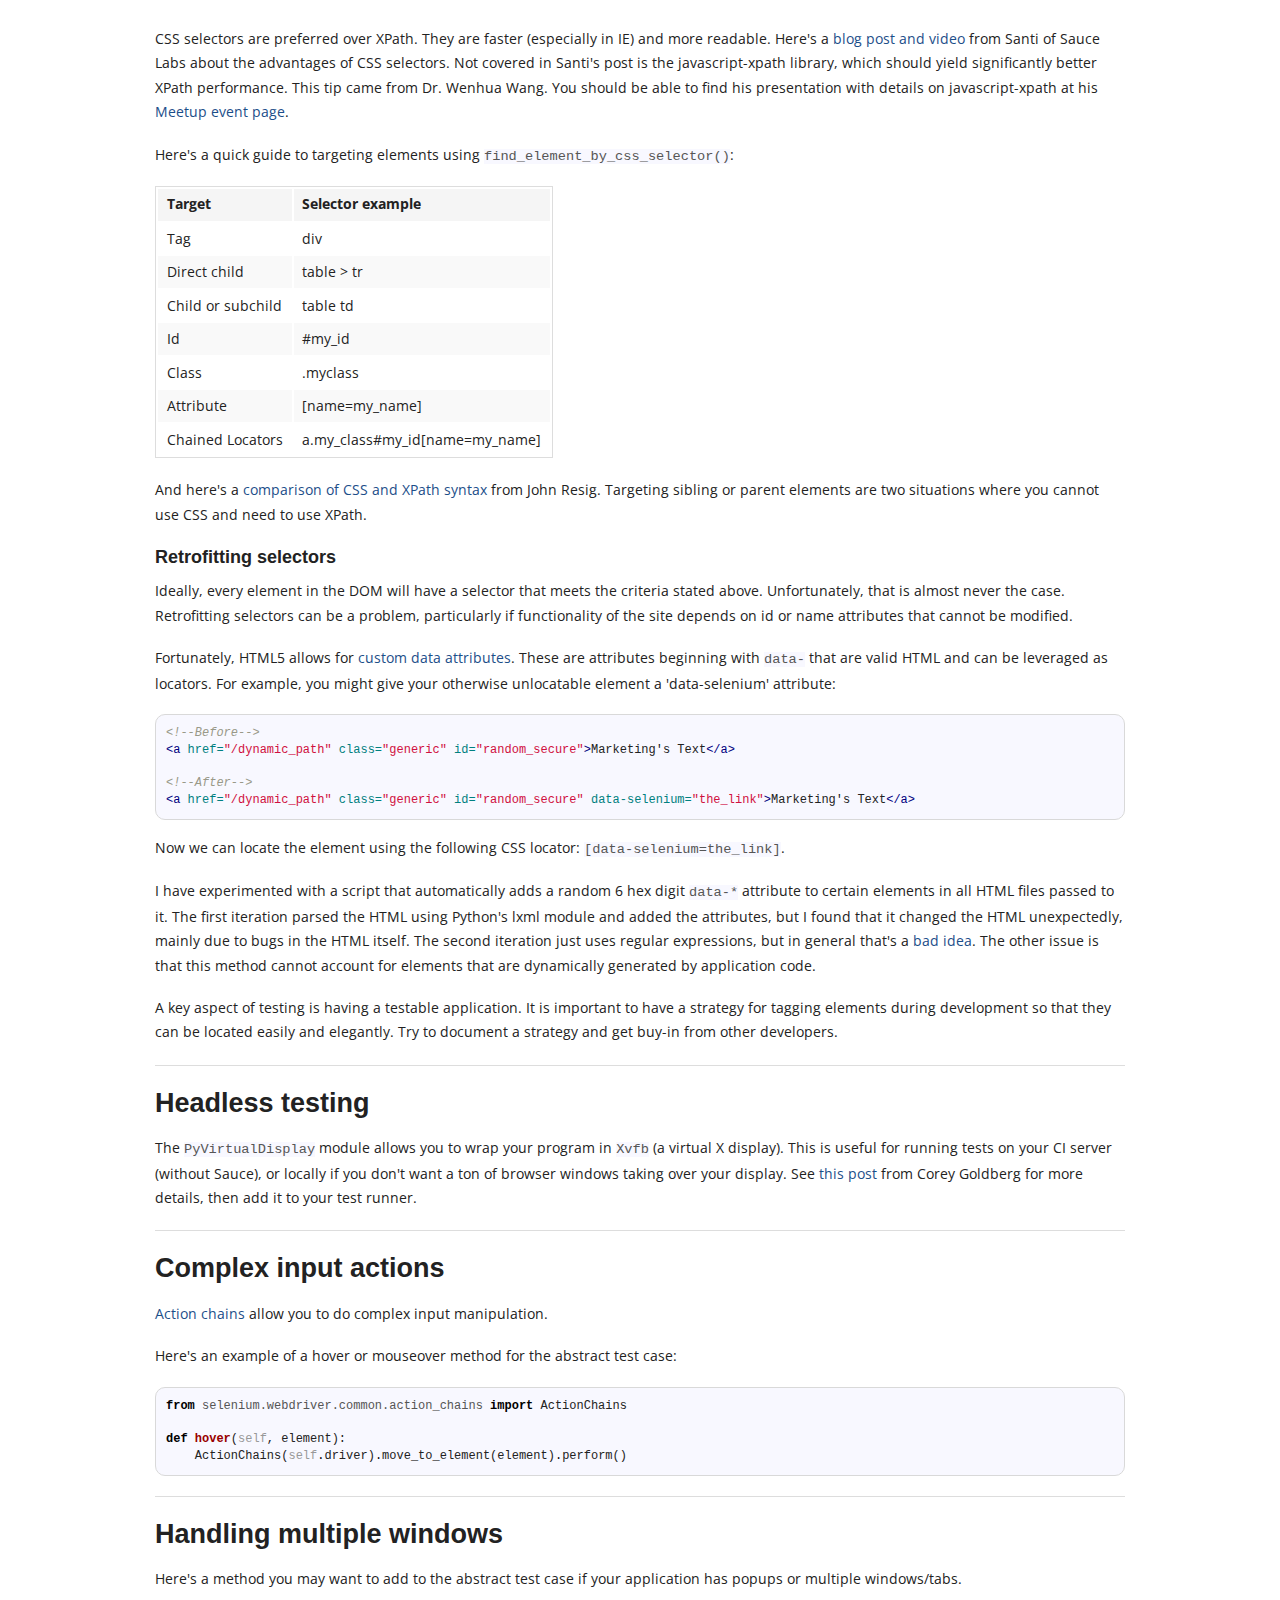
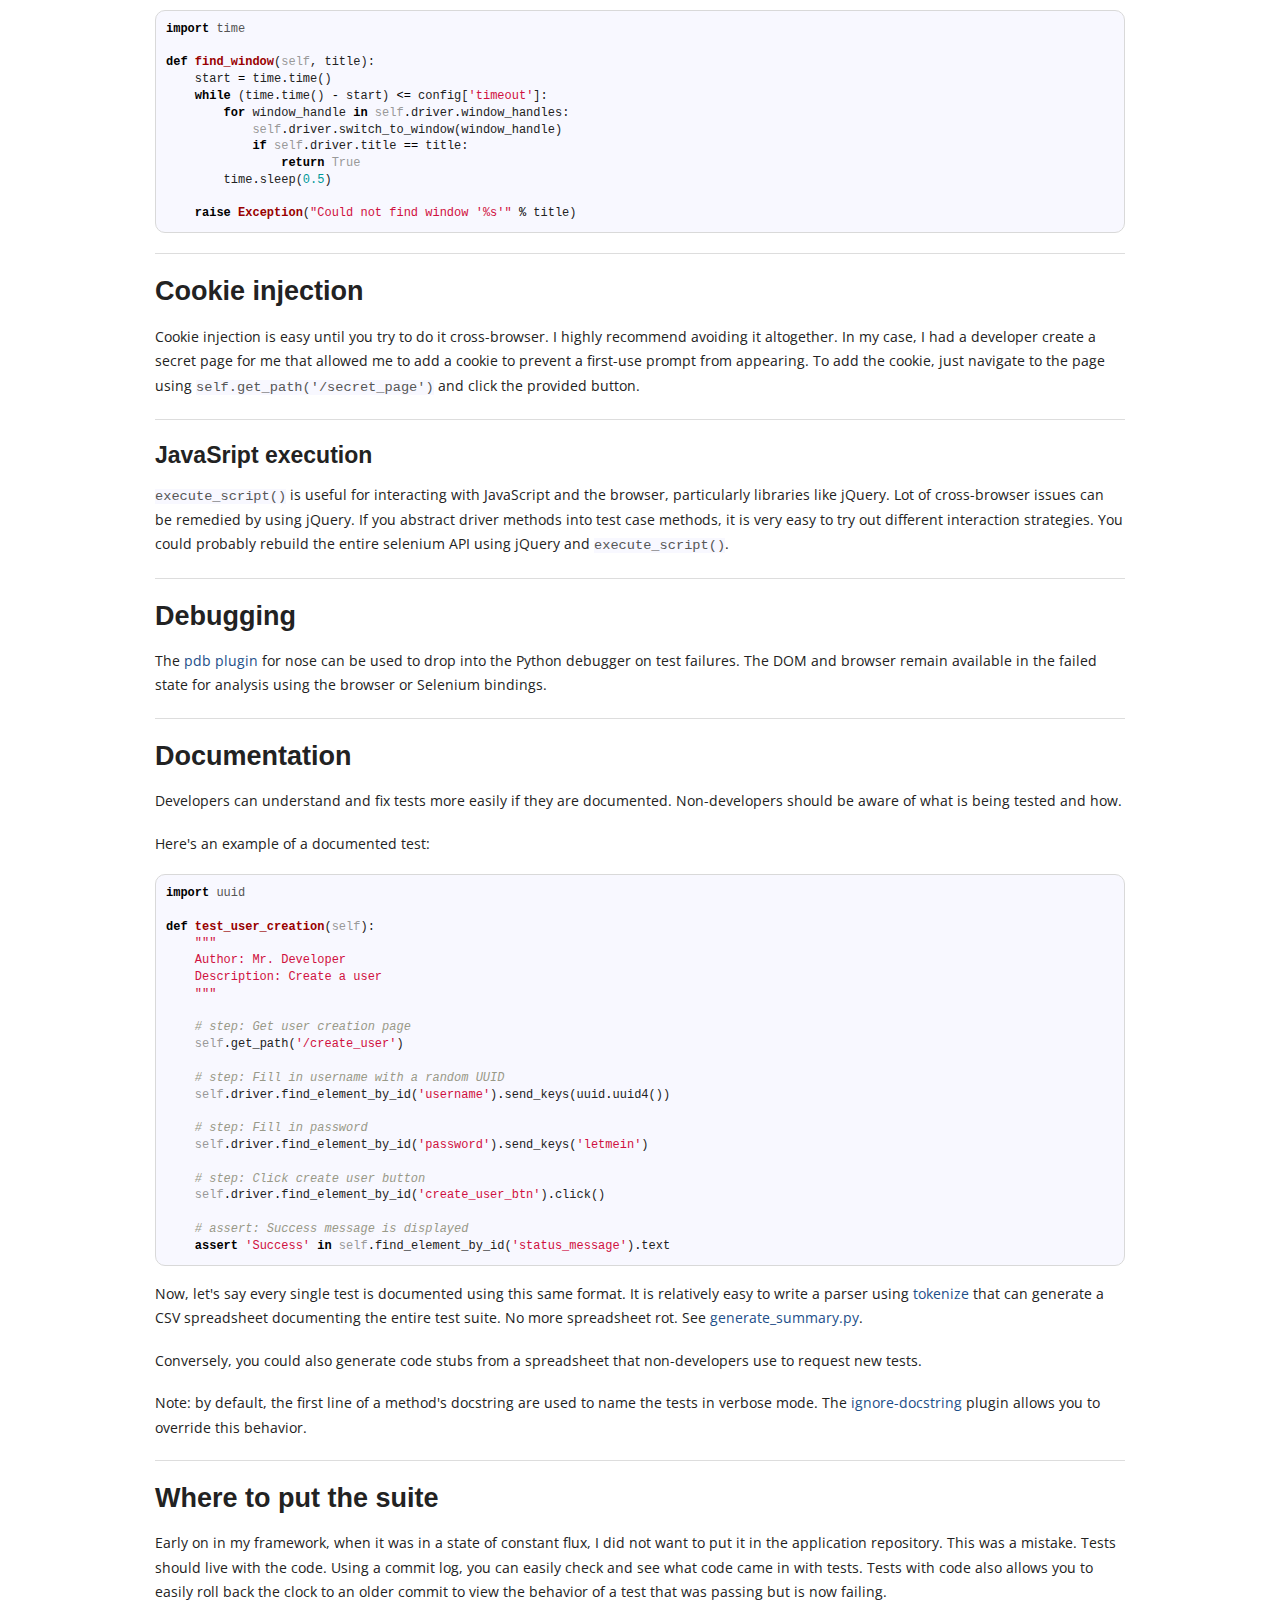
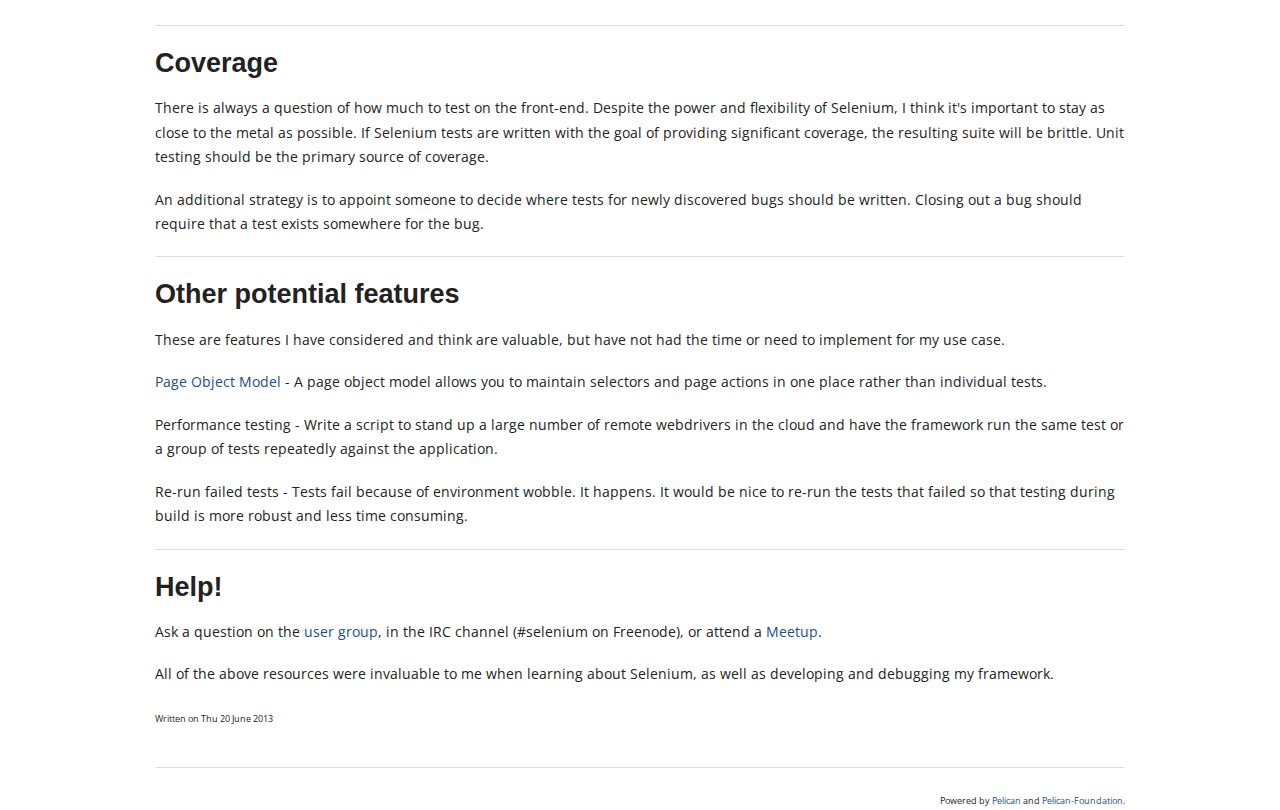
==== commit fff94dbd: "Update site at Fri Jun 21 19:00:02 PDT 2013" ====
--- a/index.html
+++ b/index.html
@@ -548,7 +548,7 @@
 browser or Selenium bindings.</p>
 <hr />
 <h3>Documentation</h3>
-<p>Developers can undestand and fix tests more easily if they are documented.
+<p>Developers can understand and fix tests more easily if they are documented.
 Non-developers should be aware of what is being tested and how.</p>
 <p>Here's an example of a documented test:</p>
 <div class="highlight"><pre><span class="kn">import</span> <span class="nn">uuid</span>
